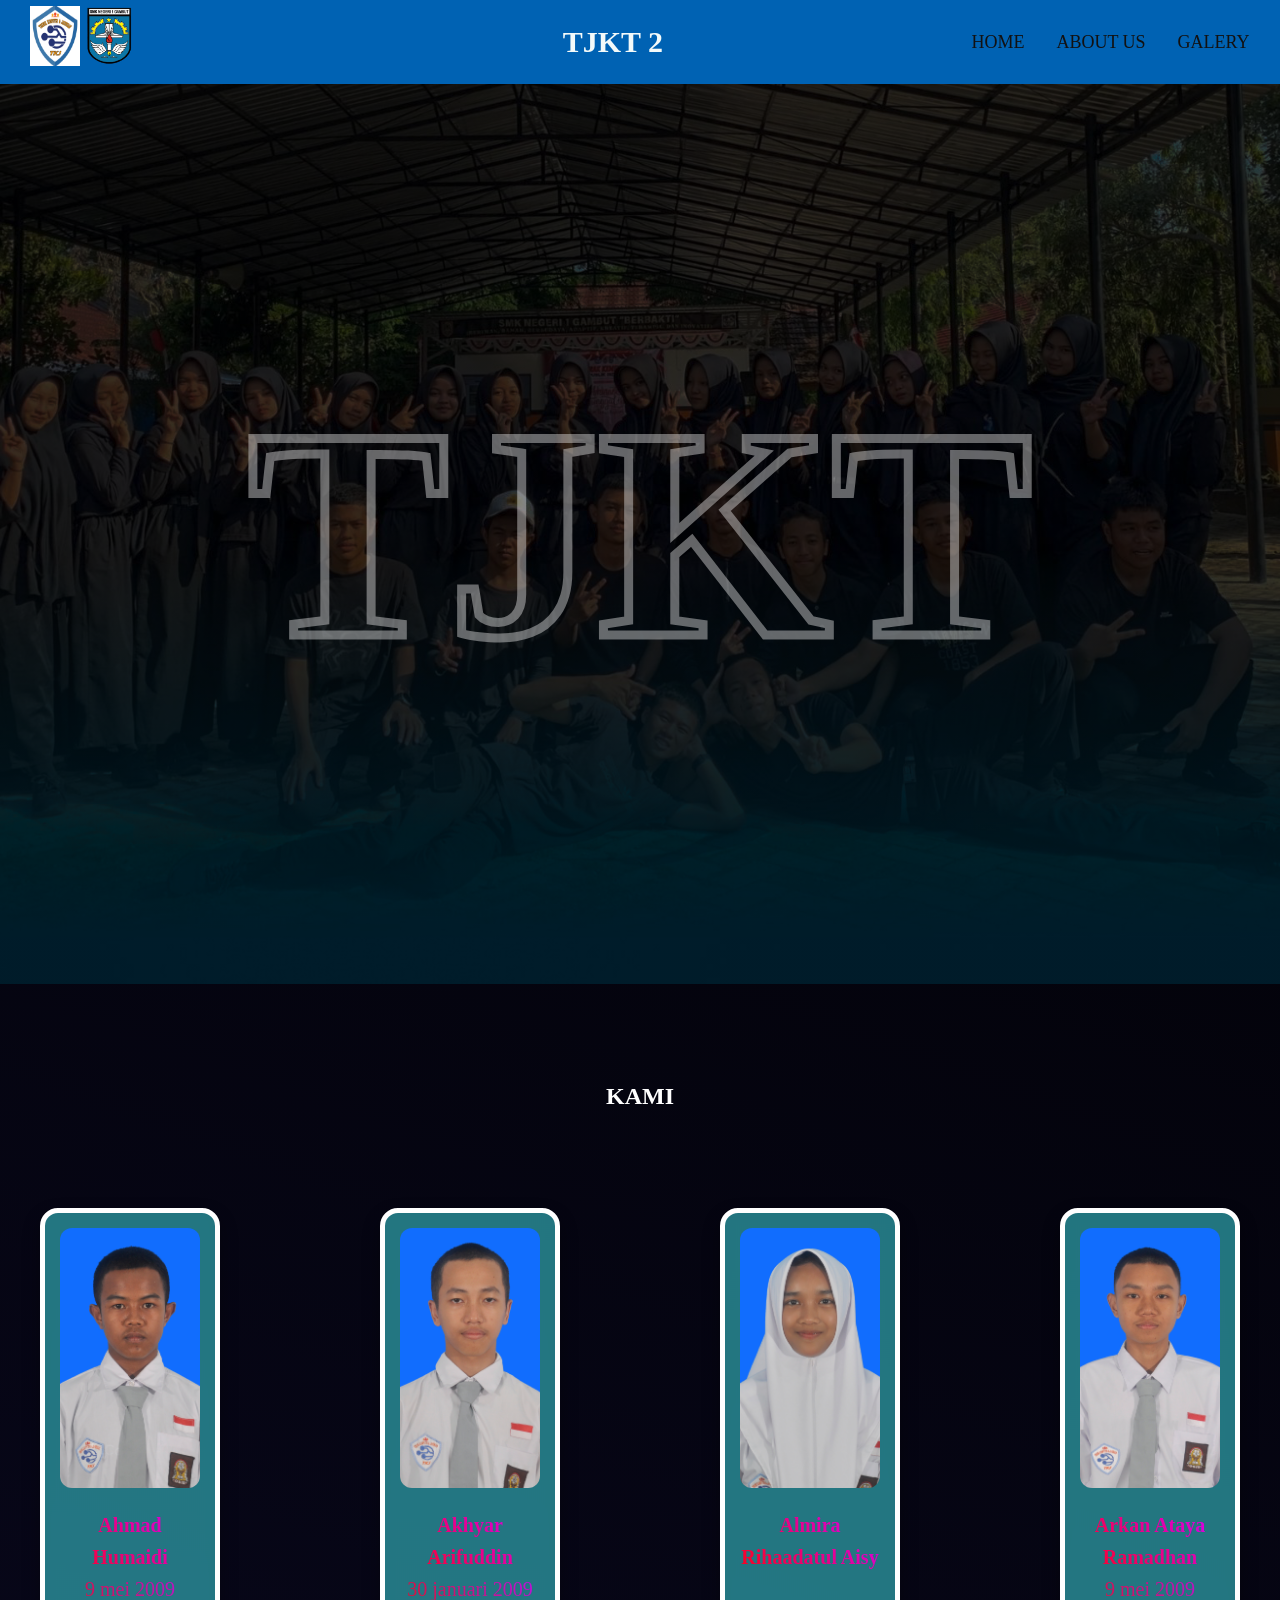
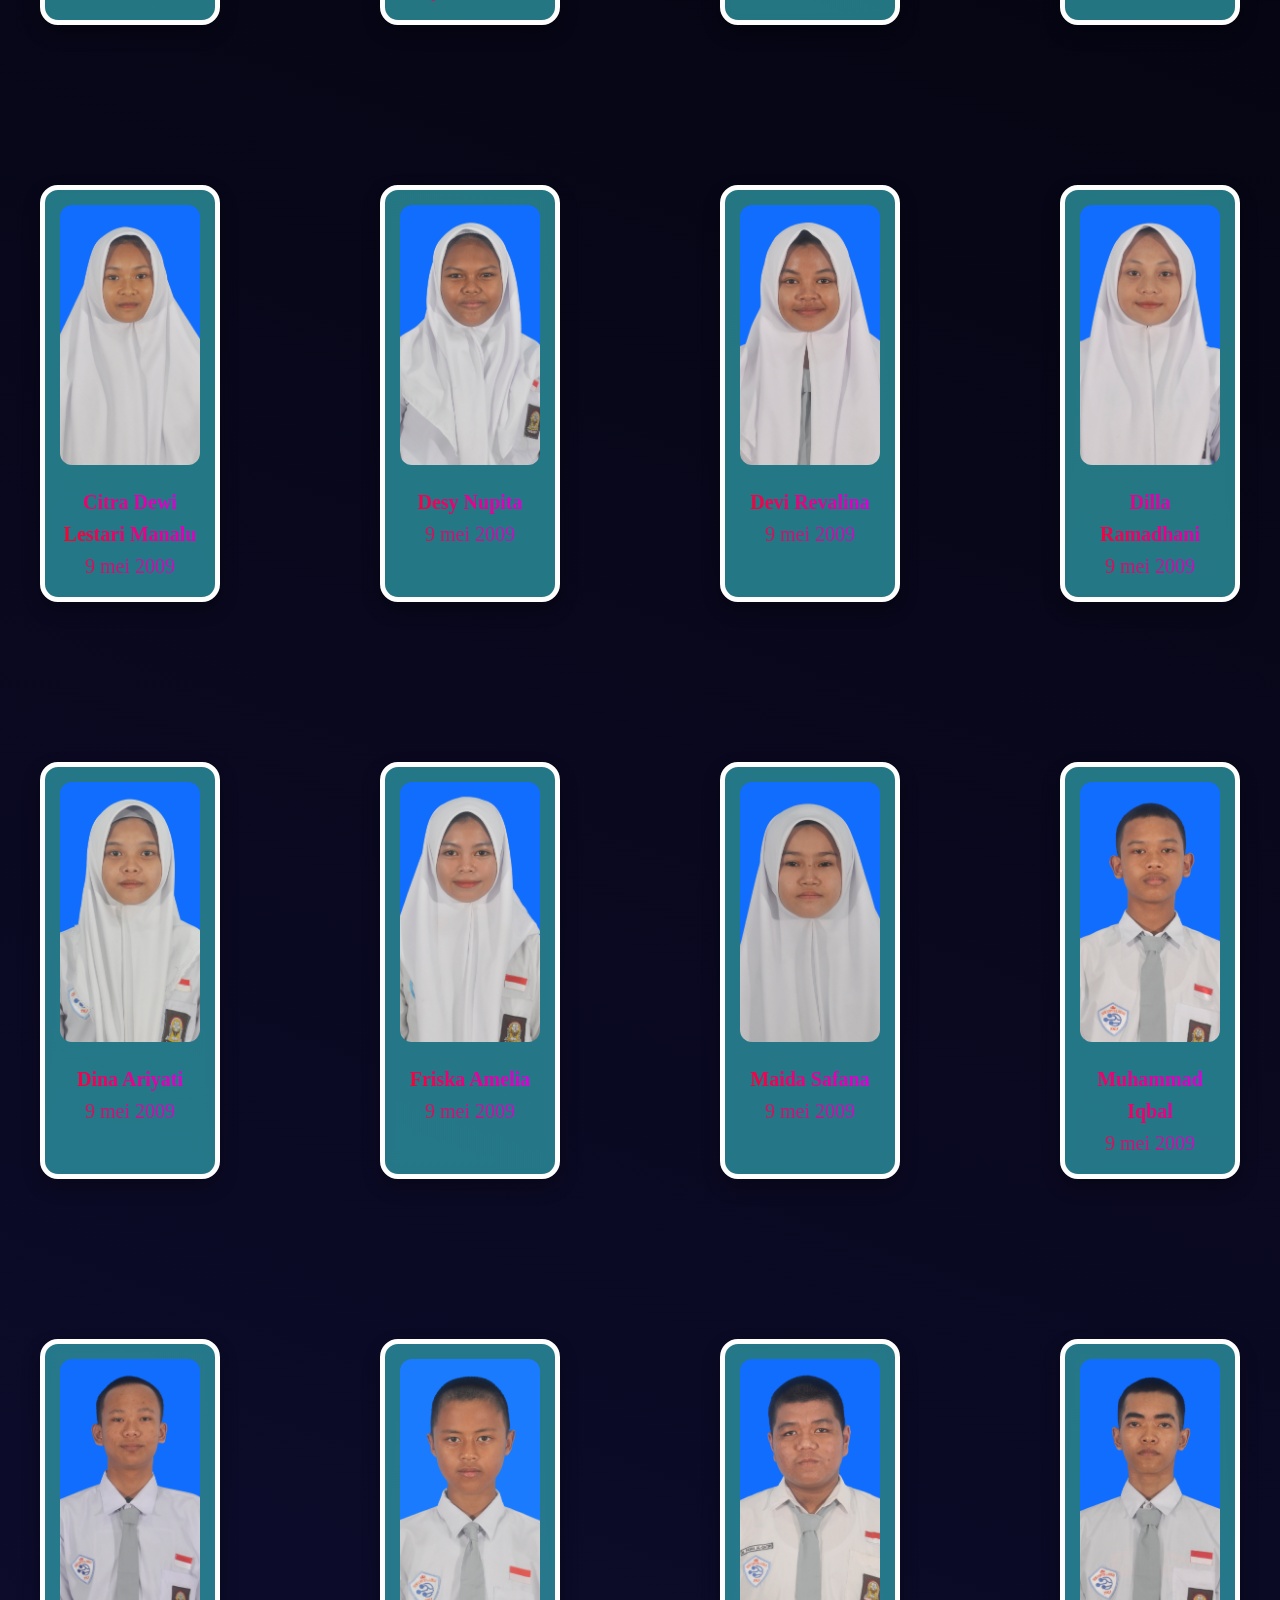
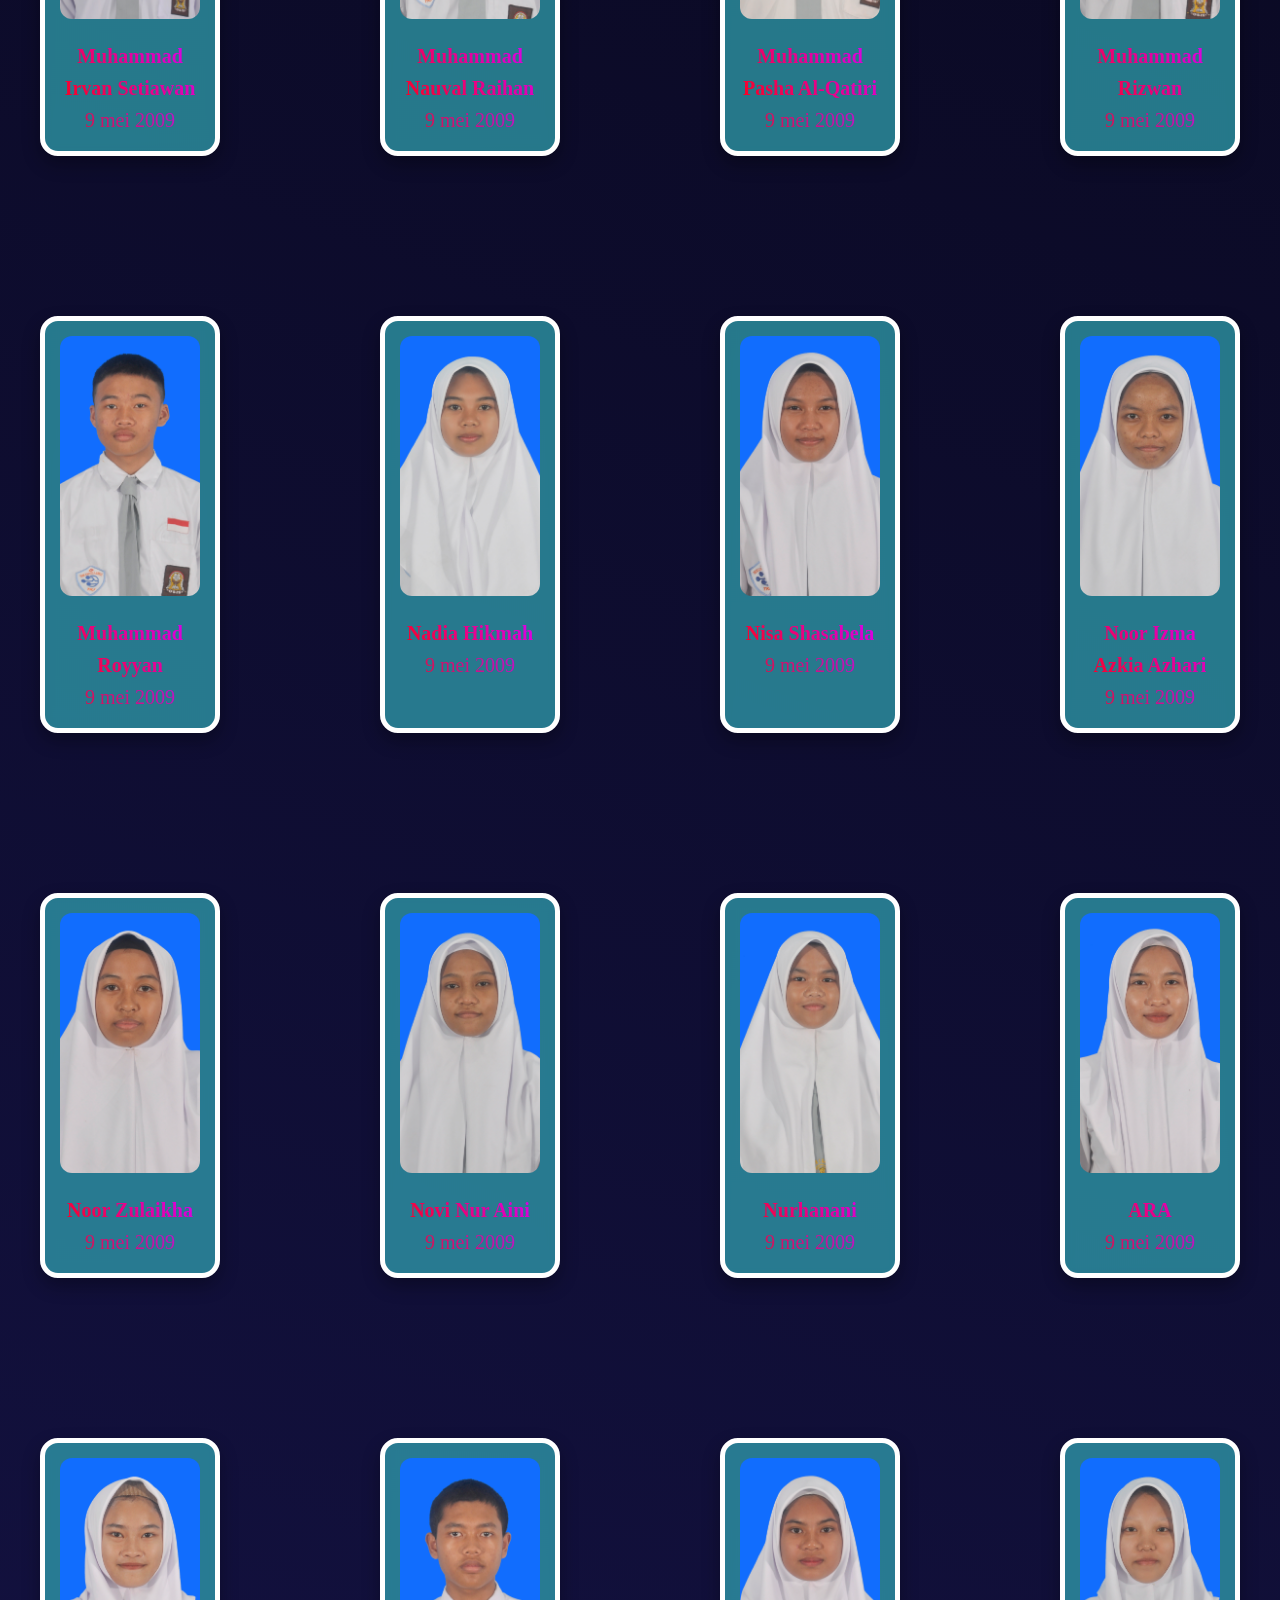
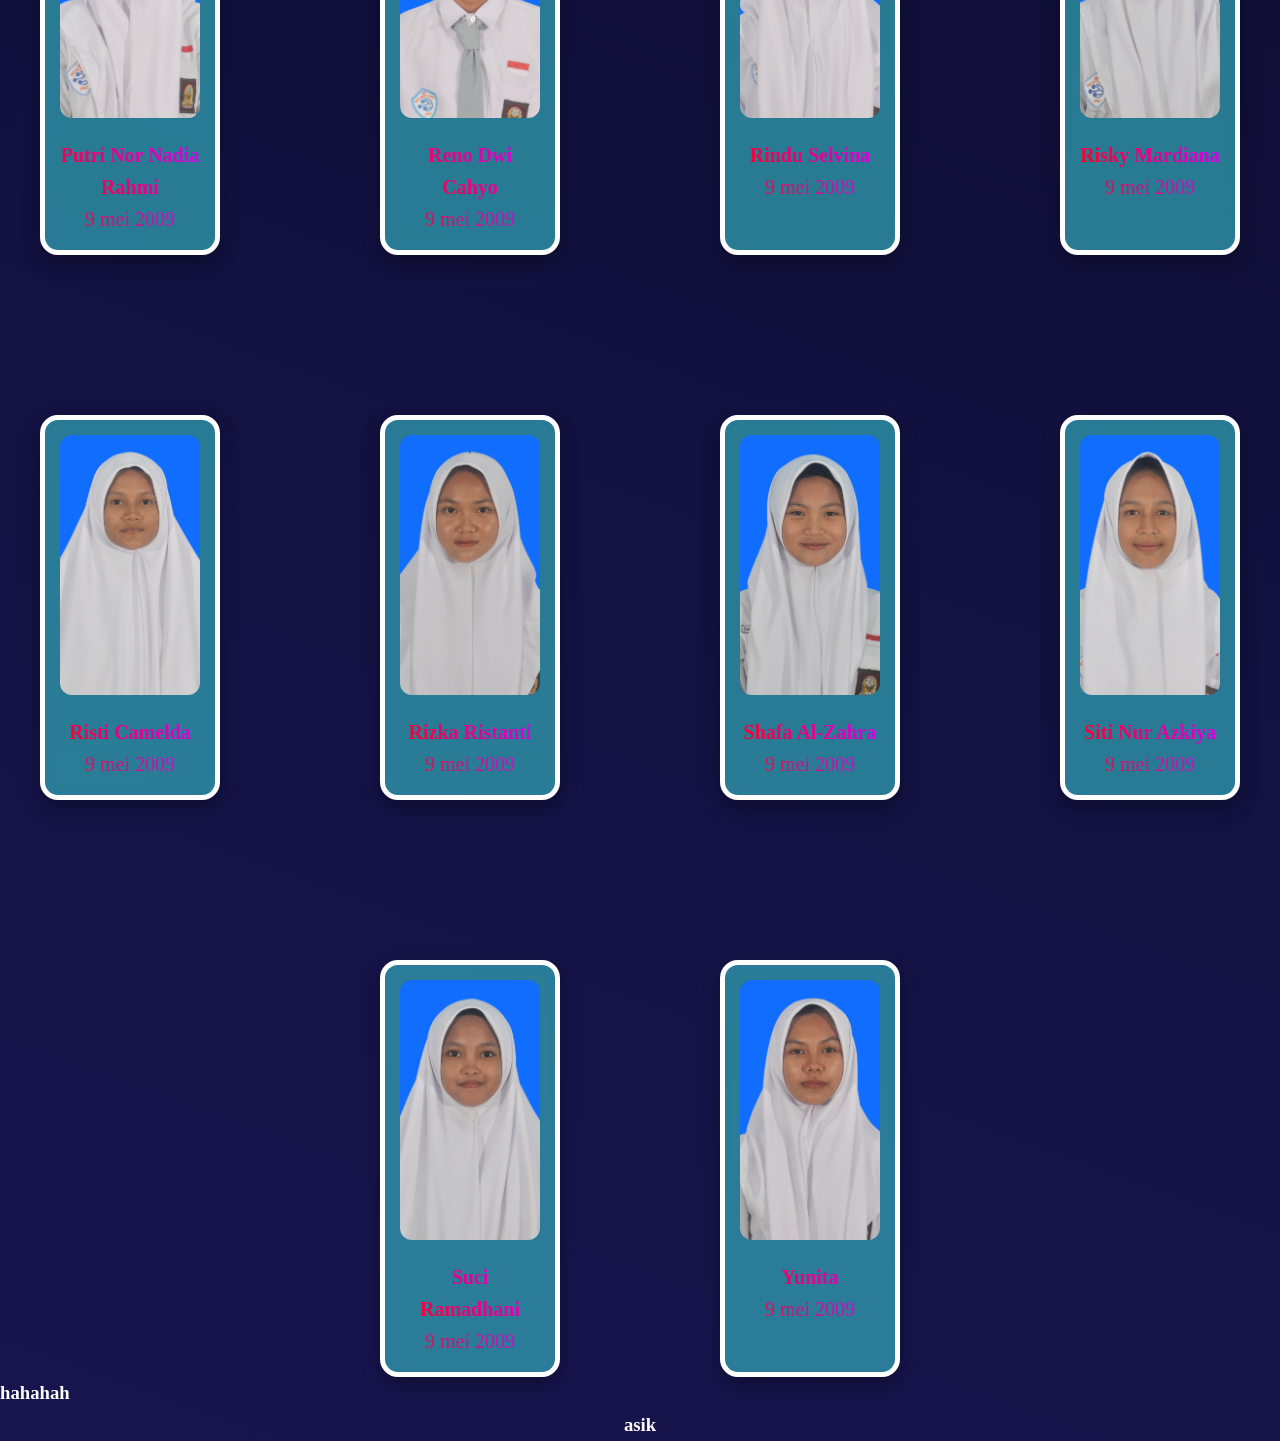
==== index.html @ b088894d "Update index.html" ====
<!DOCTYPE html>
<html lang="en">
<head>
    <meta charset="UTF-8">
    <meta name="viewport" content="width=device-width, initial-scale=1.0">
    <title>XI TJKT 2</title>
    <link rel="stylesheet" type="text/css" href="style.css">
</head>

<body>
    <div class="container">
    <nav>
        <div class="logo">
            <img src="images/logo tkj.jpg" width="50px" height="60px">
            <img src="images/logo smk.png" width="50px" height="60px">
          
        </div>

        <div class="left">
            <h2>TJKT 2</h2>
        </div>
        

        <div class="right">
            <ul>
                <li><a href="#home">HOME</a></li>
                <li><a href="#about">ABOUT US</a></li>
                <li><a href="#Memories">GALERY</a></li>
            </ul>
        </div>
    </nav>
   

    
    <section class="home" id="home">
        
        <header>
        <h1>TJKT</h1>
      </header>
      

    </section>

    <section class="about" id="about">
        <h2>KAMI</h2>
    
    </section>

    <div class="member">
        <div class="iden">
        <img src="images/ahmad.JPG">
        <h3>Ahmad Humaidi</h3>
        <p>9 mei 2009</p>
        </div>

        <div class="iden">
        <img src="images/akhyar.JPG">
        <h3>Akhyar Arifuddin</h3>
        <p>30 januari 2009</p>
        </div>
        <div class="iden">
        <img src="images/almira.JPG">
        <h3>Almira Rihaadatul Aisy</h3>
        <p></p>
        </div>
        <div class="iden">
        <img src="images/arkan.JPG">
        <h3>Arkan Ataya Ramadhan</h3>
        <p>9 mei 2009</p>
        </div>
       
        <div class="iden">
        <img src="images/citra.JPG">
        <h3>Citra Dewi Lestari Manalu</h3>
        <p>9 mei 2009</p>
        </div>
        <div class="iden">
        <img src="images/dessy.JPG">
        <h3>Desy Nupita</h3>
        <p>9 mei 2009</p>
        </div>
        <div class="iden">
        <img src="images/devi.JPG">
        <h3>Devi Revalina</h3>
        <p>9 mei 2009</p>
        </div>
        <div class="iden">
        <img src="images/dilla.JPG">
        <h3>Dilla Ramadhani</h3>
        <p>9 mei 2009</p>
        </div>
        <div class="iden"> 
        <img src="images/dina.JPG">
        <h3>Dina Ariyati</h3>
        <p>9 mei 2009</p>
        </div>
       
        <div class="iden">  
        <img src="images/friska.JPG">
        <h3>Friska Amelia</h3>
        <p>9 mei 2009</p>
    </div>
      
<div class="iden">
    <img src="images/maida.JPG">
    <h3>Maida Safana</h3>
        <p>9 mei 2009</p>
</div>
        
<div class="iden">
    <img src="images/iqbal.JPG">
    <h3>Muhammad Iqbal</h3>
        <p>9 mei 2009</p>
</div>
        
<div class="iden">
        <img src="images/irvan.JPG">
        <h3>Muhammad Irvan Setiawan</h3>
        <p>9 mei 2009</p>
</div>
<div class="iden">
        <img src="images/nauval.JPG">
        <h3>Muhammad Nauval Raihan</h3>
        <p>9 mei 2009</p>
</div>

<div class="iden">
        <img src="images/pasha.JPG">
        <h3>Muhammad Pasha Al-Qatiri</h3>
        <p>9 mei 2009</p>
</div>

<div class="iden">
        <img src="images/rizwan.JPG">
        <h3>Muhammad Rizwan</h3>
        <p>9 mei 2009</p>
</div>

<div class="iden">
        <img src="images/royyan.JPG">
        <h3>Muhammad Royyan</h3>
        <p>9 mei 2009</p>
</div>

<div class="iden">
        <img src="images/nadia.JPG">
        <h3>Nadia Hikmah</h3>
        <p>9 mei 2009</p>
</div>

<div class="iden">
        <img src="images/nisa.JPG">
        <h3>Nisa Shasabela</h3>
        <p>9 mei 2009</p>
</div>

<div class="iden">
        <img src="images/noor.JPG">
        <h3>Noor Izma Azkia Azhari</h3>
        <p>9 mei 2009</p>
</div>

<div class="iden">
        <img src="images/noor z.JPG">
        <h3>Noor Zulaikha</h3>
        <p>9 mei 2009</p>
</div>

<div class="iden">
        <img src="images/novi.JPG">
        <h3>Novi Nur Aini</h3>
        <p>9 mei 2009</p>
</div>

<div class="iden">
        <img src="images/nurhanani.JPG">
        <h3>Nurhanani</h3>
        <p>9 mei 2009</p>
</div>

<div class="iden">
        <img src="images/prastana.JPG">
        <h3>ARA</h3>
        <p>9 mei 2009</p>
</div>

<div class="iden">
        <img src="images/putri.JPG">
        <h3>Putri Nor Nadia Rahmi</h3>
        <p>9 mei 2009</p>
</div>

<div class="iden">
        <img src="images/reno.JPG">
        <h3>Reno Dwi Cahyo</h3>
        <p>9 mei 2009</p>
</div>

<div class="iden">
        <img src="images/rindu.JPG">
        <h3>Rindu Selvina</h3>
        <p>9 mei 2009</p>
</div>

<div class="iden">
        <img src="images/risky.JPG">
        <h3>Risky Mardiana</h3>
        <p>9 mei 2009</p>
</div>

<div class="iden">
        <img src="images/risti.JPG">
        <h3>Risti Camelda</h3>
        <p>9 mei 2009</p>
</div>

<div class="iden">
        <img src="images/rizka.JPG">
        <h3>Rizka Ristanti</h3>
        <p>9 mei 2009</p>
</div>

<div class="iden">
        <img src="images/shafa.JPG">
        <h3>Shafa Al-Zahra</h3>
        <p>9 mei 2009</p>
</div>

<div class="iden">
        <img src="images/siti.JPG">
        <h3>Siti Nur Azkiya</h3>
        <p>9 mei 2009</p>
</div>

<div class="iden">
        <img src="images/suci.JPG">
        <h3>Suci Ramadhani</h3>
        <p>9 mei 2009</p>
</div>

<div class="iden">
        <img src="images/yunita.JPG">
        <h3>Yunita</h3>
        <p>9 mei 2009</p>
</div>
    </div>
    <section class="GALERY" id="GALERY">
        <h3>hahahah</h3>
    </section>

    <footer>
        <h3 class="footer">asik
        </h3>
    </footer>
</div>
</body>
</html>
---- style.css ----
* {
    padding: 0%;
    margin: 0%;
    box-sizing: border-box;
}


body {
    
    background: linear-gradient(20deg, #17154e, #000000);
    line-height: 2pc;
    color: white;

}

nav {
    padding: 0.4rem 1.9rem;
    background-color: rgb(0, 98, 179);
    position: sticky;
    align-items: center;
    display: flex;
    top:0;
    z-index:1000;
    justify-content: space-between;
    flex-wrap: wrap;
    gap:15px;
    
 
}

.left {
    position: static;
    left:50%;
    font-size:20px;
    font-weight: bold;
    color: rgb(243, 250, 250);
    transform: translateX(60px);
    font-family: 'Alex Brush', cursive;
}

.right {
    position: static;
    right: 50%;
    font-size:18px;
    font-weight: bold;
    color: rgb(243, 250, 250);
   
}

nav.logo {
    position: absolute;
    left: 50%;
    display: flex;
    position: relative;
    align-items: left;
    justify-content: space-between;
}
 nav ul {
    display: flex;
    gap: 2rem;
    list-style: none;
 }

 nav ul li a {
    color: rgb(18, 17, 17);
    font-weight: 500;
    text-decoration: none;
 }


header{
    background: linear-gradient(rgba(0,0,0,0.7), rgba(0,0,0,0.7)),  
     url(images/kelas.jpeg);
    font-size: 200px;
    background-repeat: no-repeat;
    background-position: center;
    background-size: cover;
    height: 100vh;            
    display: flex;            
    justify-content: center;  
    align-items: center; 
    
   
}




h1 { 
    color: transparent;
    -webkit-text-stroke: 9px rgba(250, 250, 250, 0.395); /* outline 2px warna putih */
    font-family: 'Times New Roman', Times, serif;
    text-align: center;
    display: flex;
    position: sticky;
    
}


.foto {
    justify-content: left;
    margin-top: 20px;
    display:flex;

}

.about {
    font-family: 'Times New Roman', Times, serif;
    text-align: center;
    padding: 2rem;
    margin: 5%;
}

.member {
    display: grid;
    grid-template-columns: repeat(auto-fit, minmax(180px, 1fr));               
    max-width: 1300px;
    margin: 0 auto;
    row-gap: 10rem;
    column-gap: 10rem;
    padding-left: 40px;
    padding-right: 40px;
    justify-content: center;
    display: absolute;
}


.member .iden:nth-child(33){
    grid-column: 2;
}

.member .iden:nth-child(34){
    grid-column: 3;
}
    
.member img {
    width: 100%;
    height: 300px;
    object-fit: cover;
    border-radius: 25px;

    transition: 0.4s;
    transform-style: preserve-3d;
}


.member img:hover {
    transform: translateZ(30px) scale(1.05);
    box-shadow: 0 20px 40px rgba(0,0,0,0.9);
}

.iden {
    background: rgba(60, 205, 215, 0.566);
    border: 5px solid rgb(255, 255, 255);
    border-radius: 18px;
    padding: 15px;
    text-align: center;

    backdrop-filter: blur(6px);
    box-shadow: 0 8px 18px rgba(0,0,0,0.3);

    /* 3D */
    transform-style: preserve-3d;
    transition: transform 0.75s ease, box-shadow 0.75s ease;
}

/* Foto di dalam ID card */
.iden img {
    width: 100%;
    height: 260px;
    object-fit: cover;
    border-radius: 12px;
}
/* Nama */
.iden h3 {
    margin-top: 10px;
    font-size: 20px;
    font-weight: bold;
    color: white;
}

/* Tanggal lahir */
.iden p {
    font-size: 20px;
    opacity: 0.85;
}

/* Efek 3D saat di-hover */
.iden:hover {
     transform: translateZ(30px) scale(1.05);
    box-shadow: 0 20px 40px rgba(0,0,0,0.9);
}

.iden p{
    background: linear-gradient(45deg, #fa0318, #d400ff);
    -webkit-background-clip: text;
    -webkit-text-fill-color: transparent;
  
}

.iden h3{
    background: linear-gradient(45deg, #fa0318, #d400ff);
    -webkit-background-clip: text;
    -webkit-text-fill-color: transparent;
}

.footer {
    text-align: center;
}
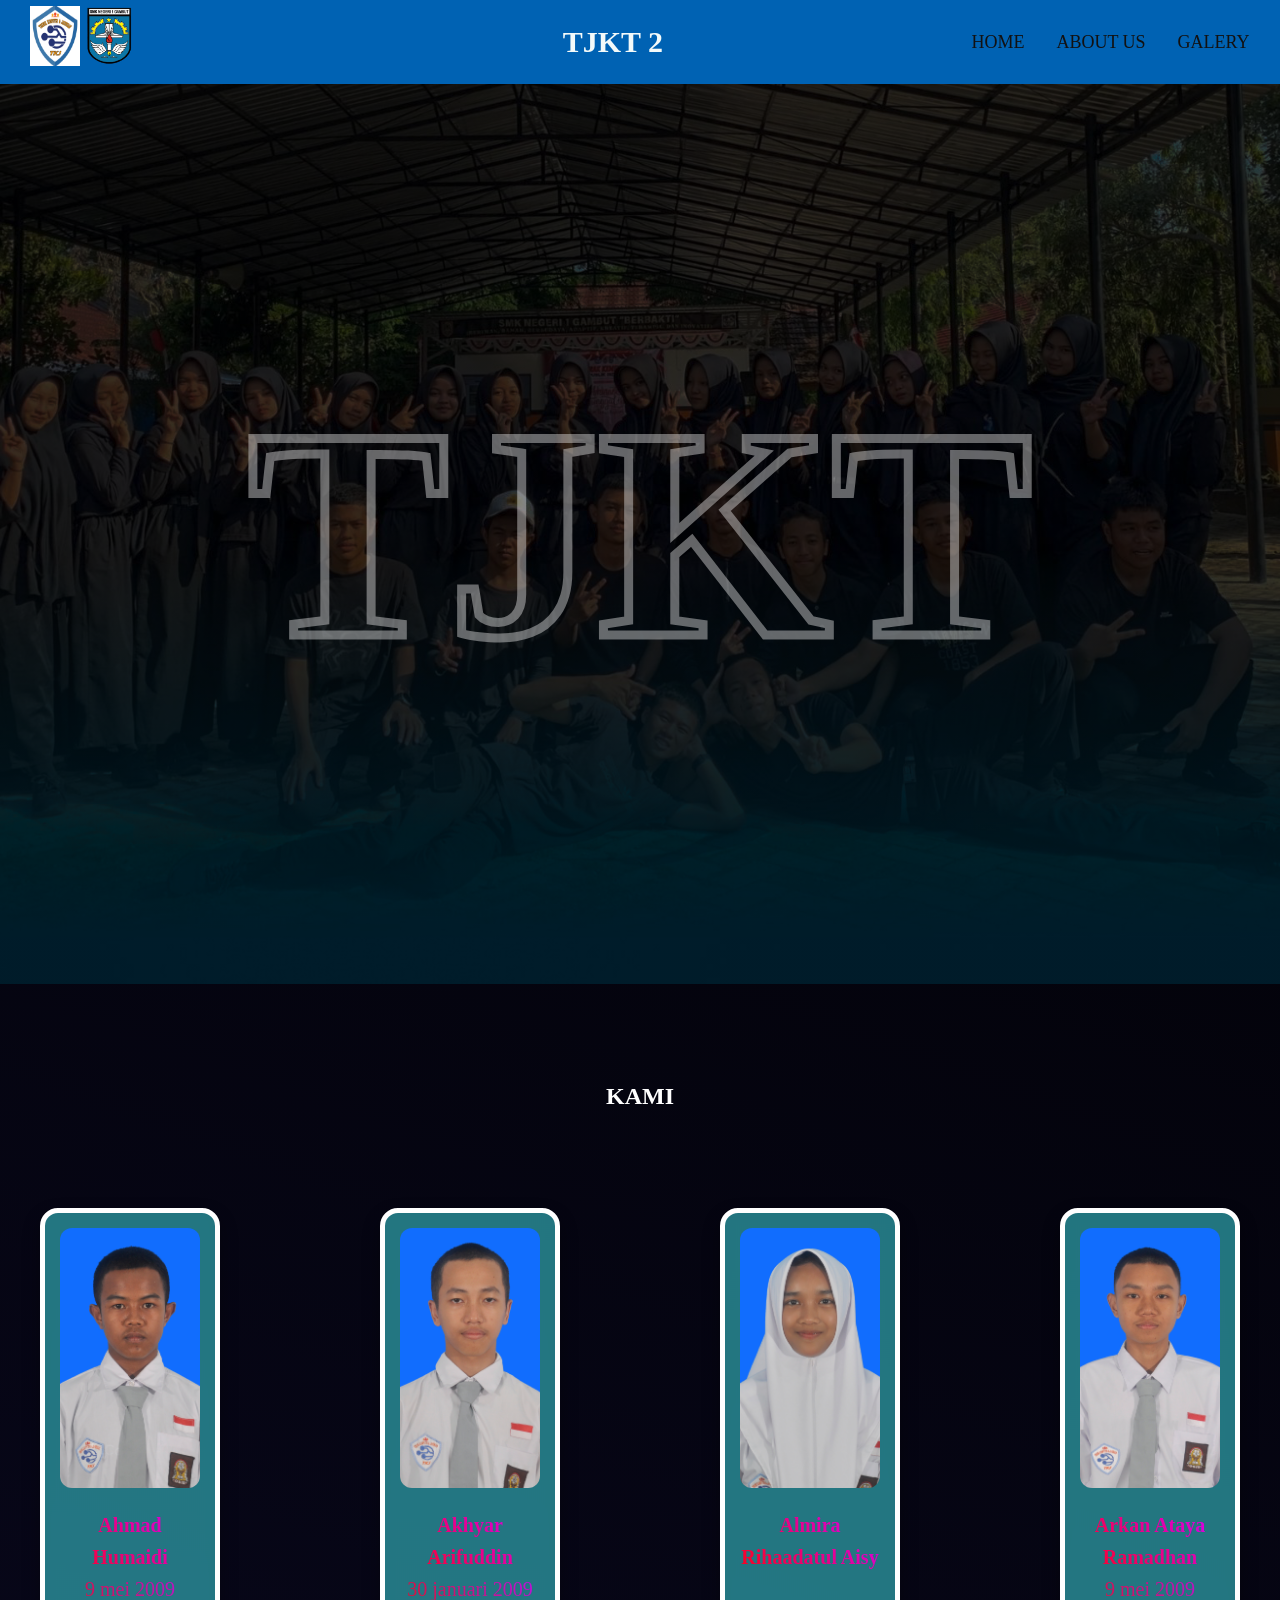
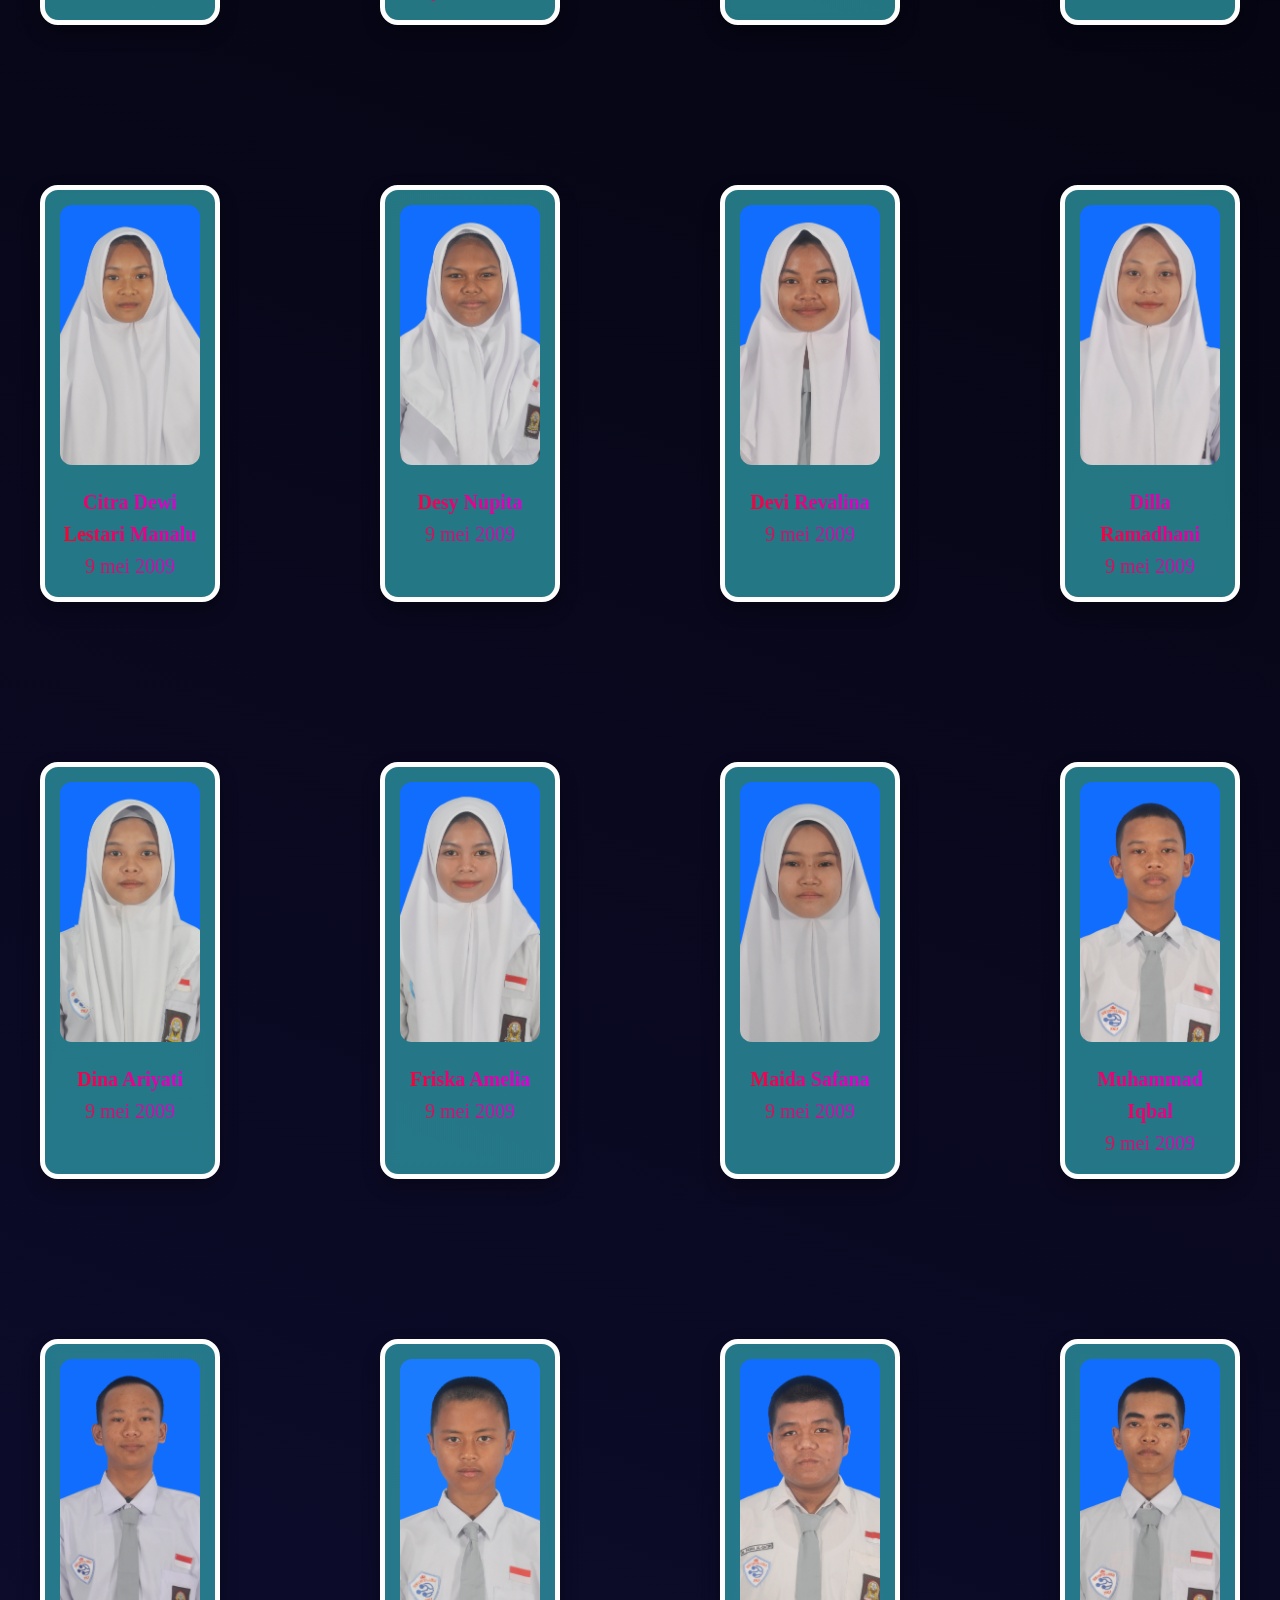
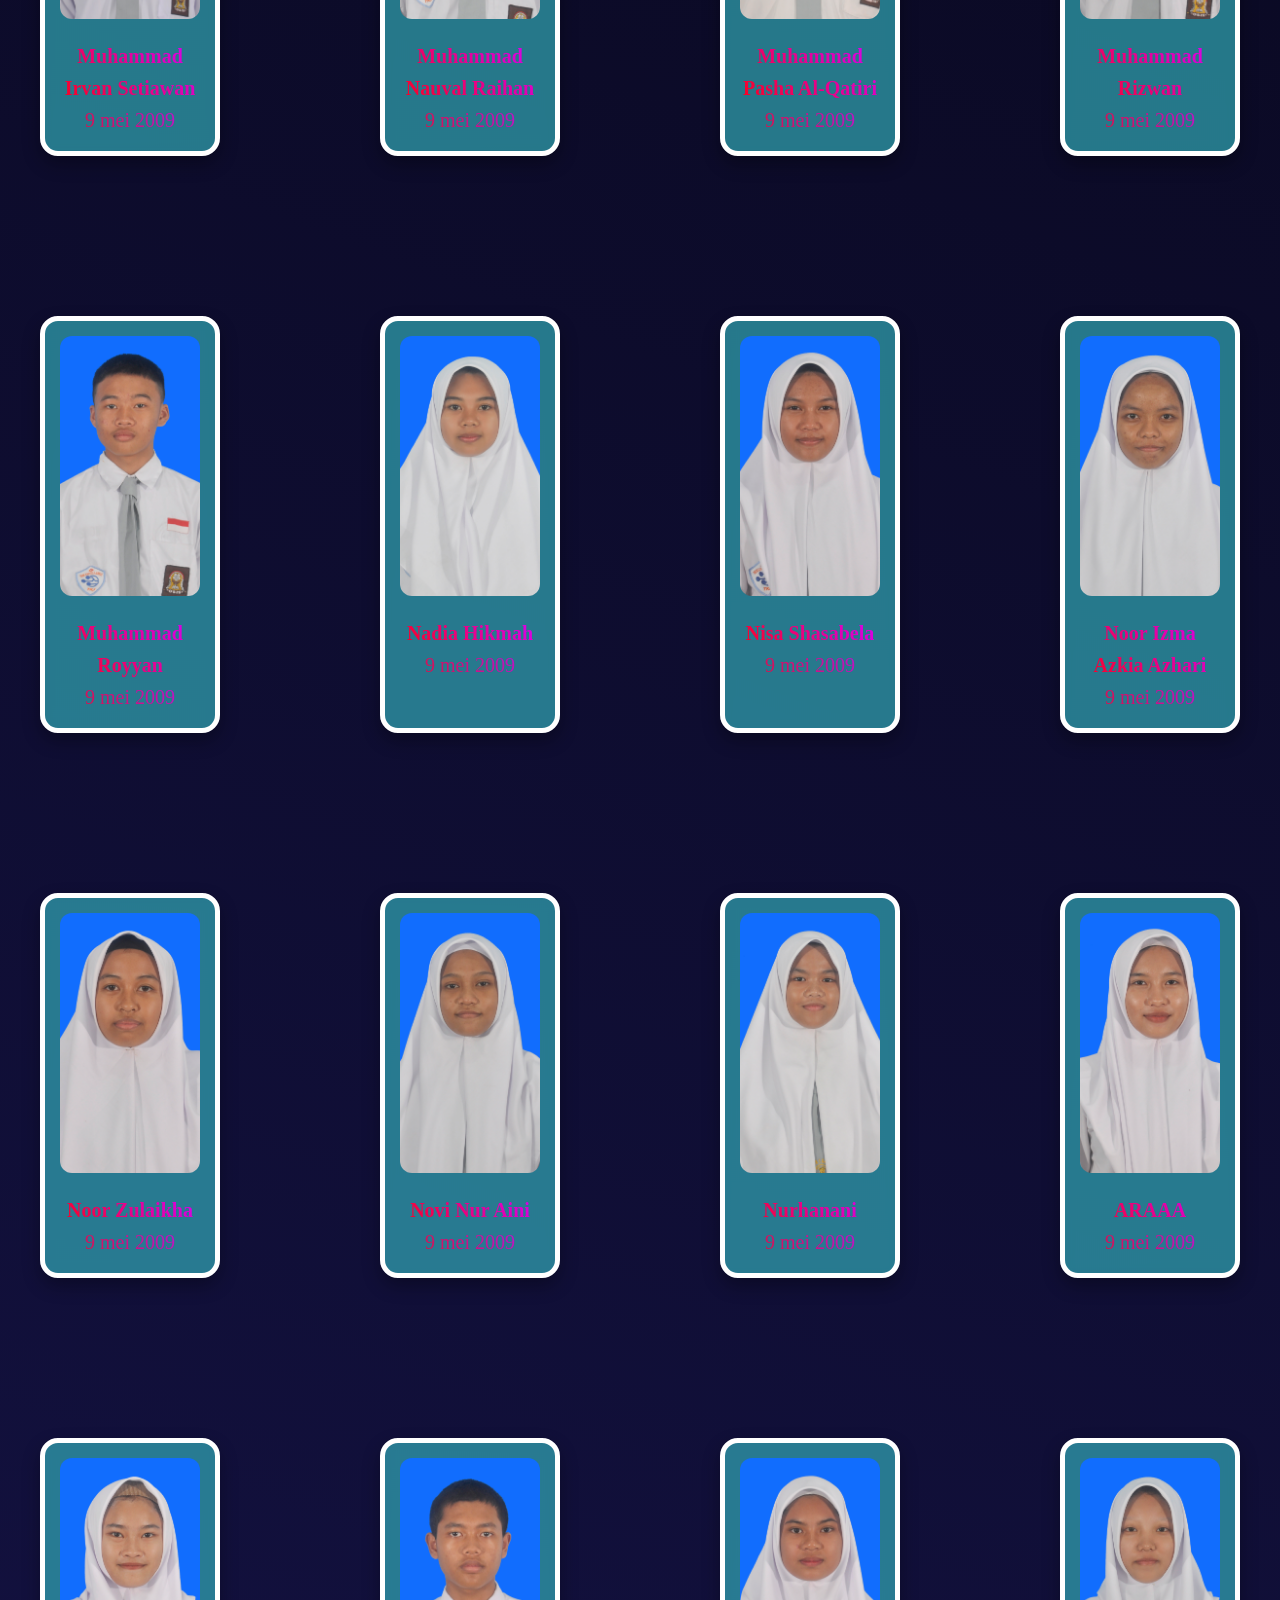
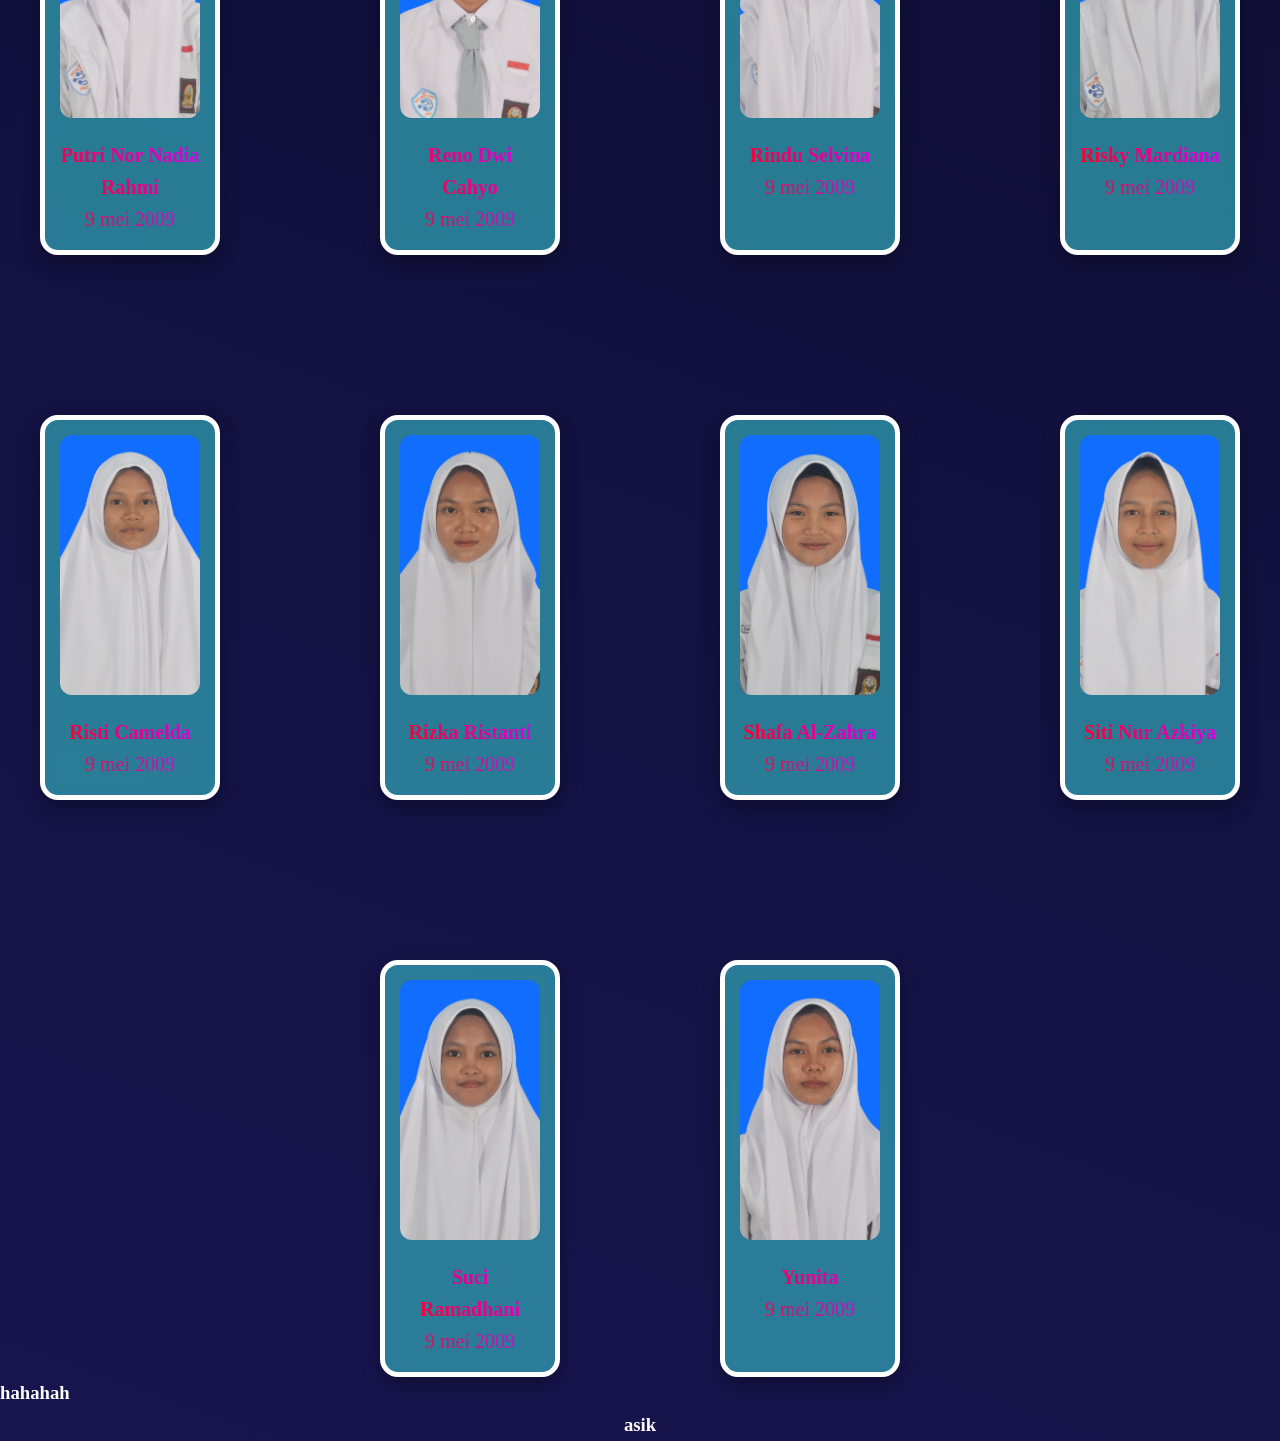
==== commit 0faafe7f: "Add files via upload" ====
--- a/index.html
+++ b/index.html
@@ -180,7 +180,7 @@
 
 <div class="iden">
         <img src="images/prastana.JPG">
-        <h3>ARA</h3>
+        <h3>ARAAA</h3>
         <p>9 mei 2009</p>
 </div>
 
@@ -254,4 +254,4 @@
     </footer>
 </div>
 </body>
-</html>
+</html>
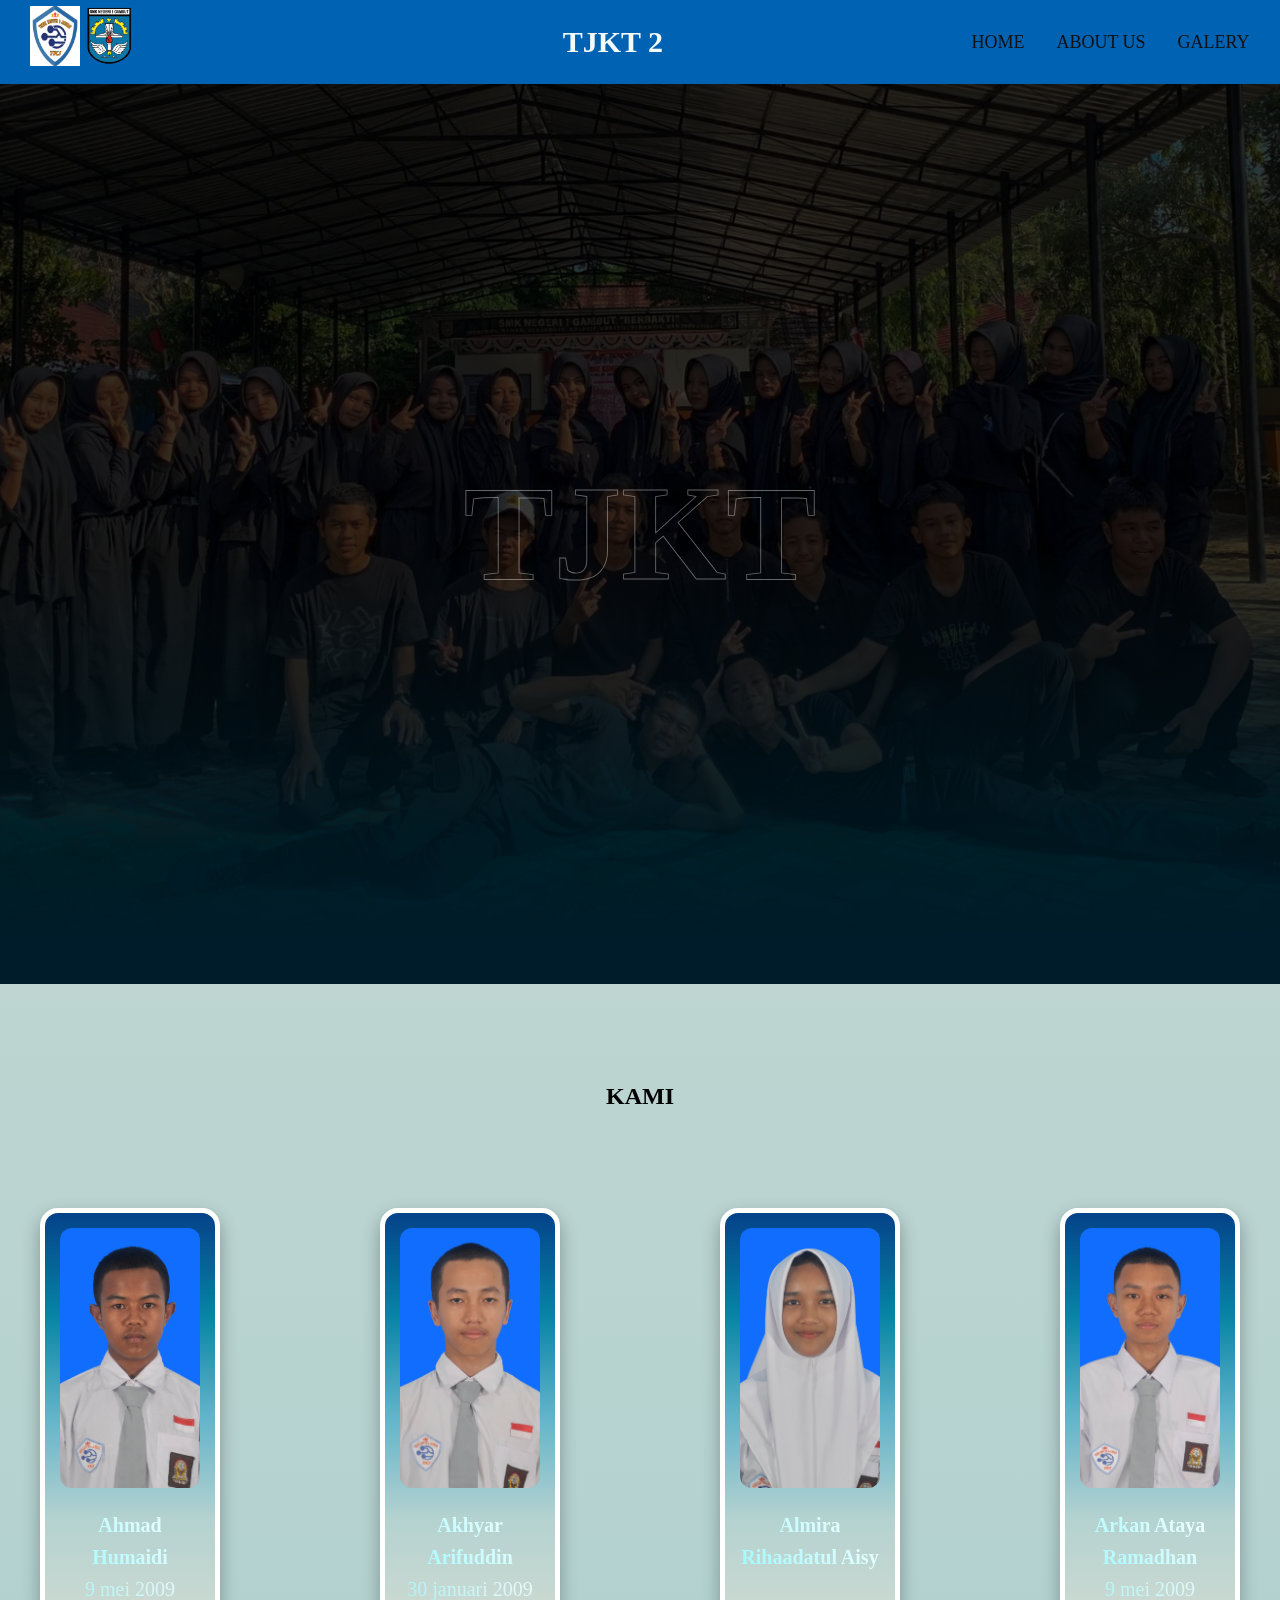
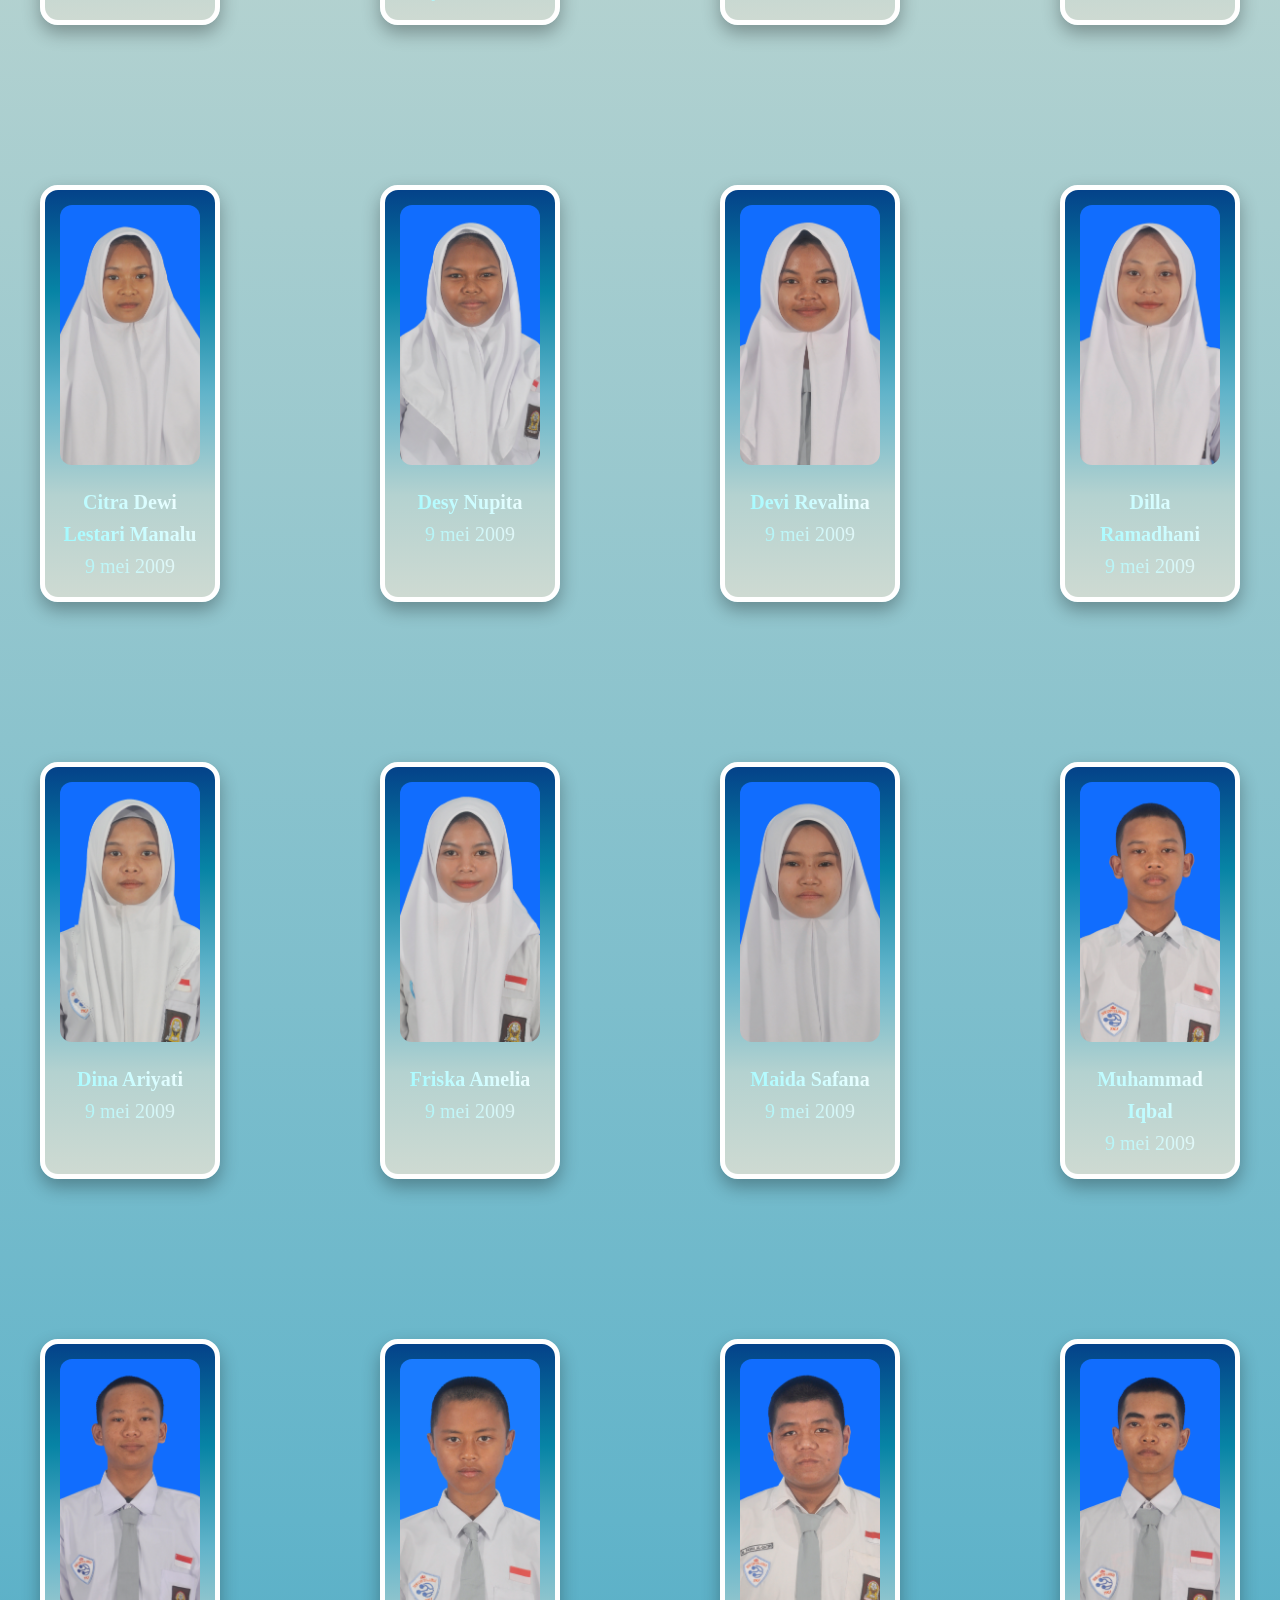
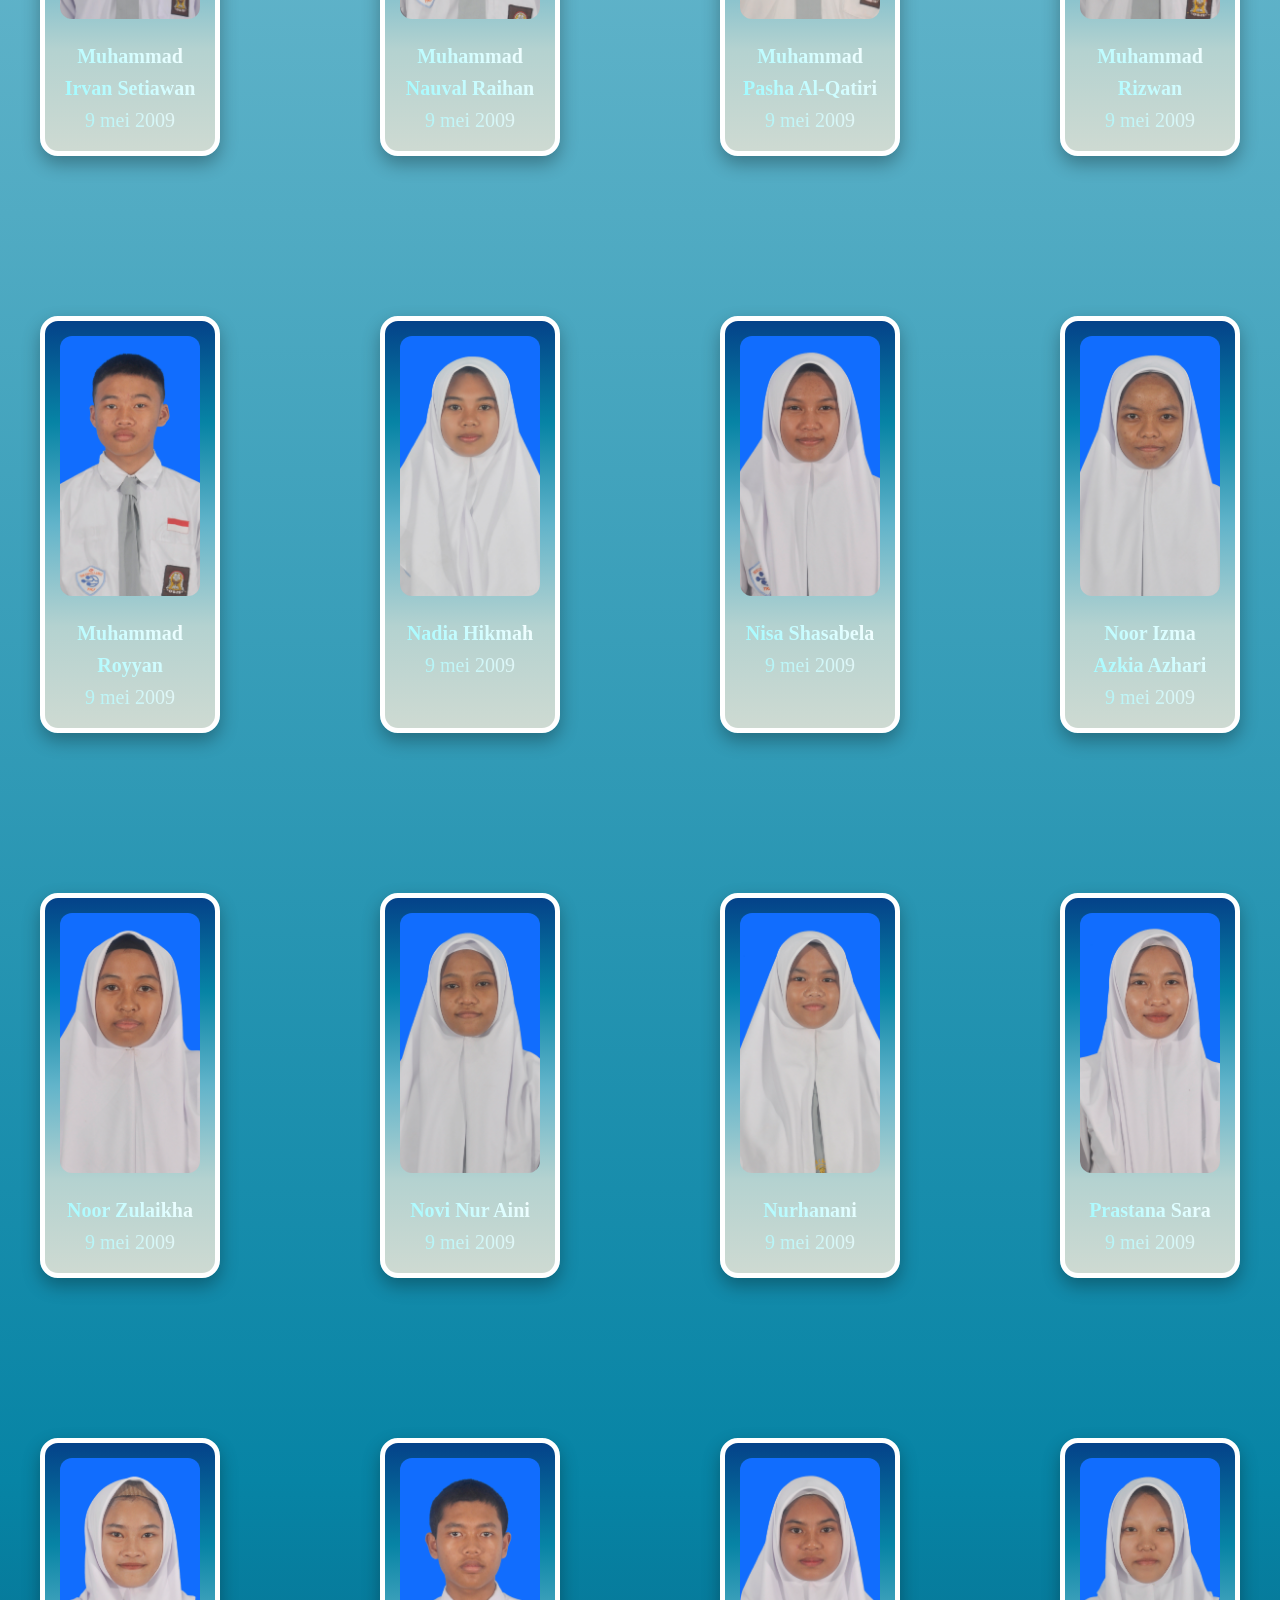
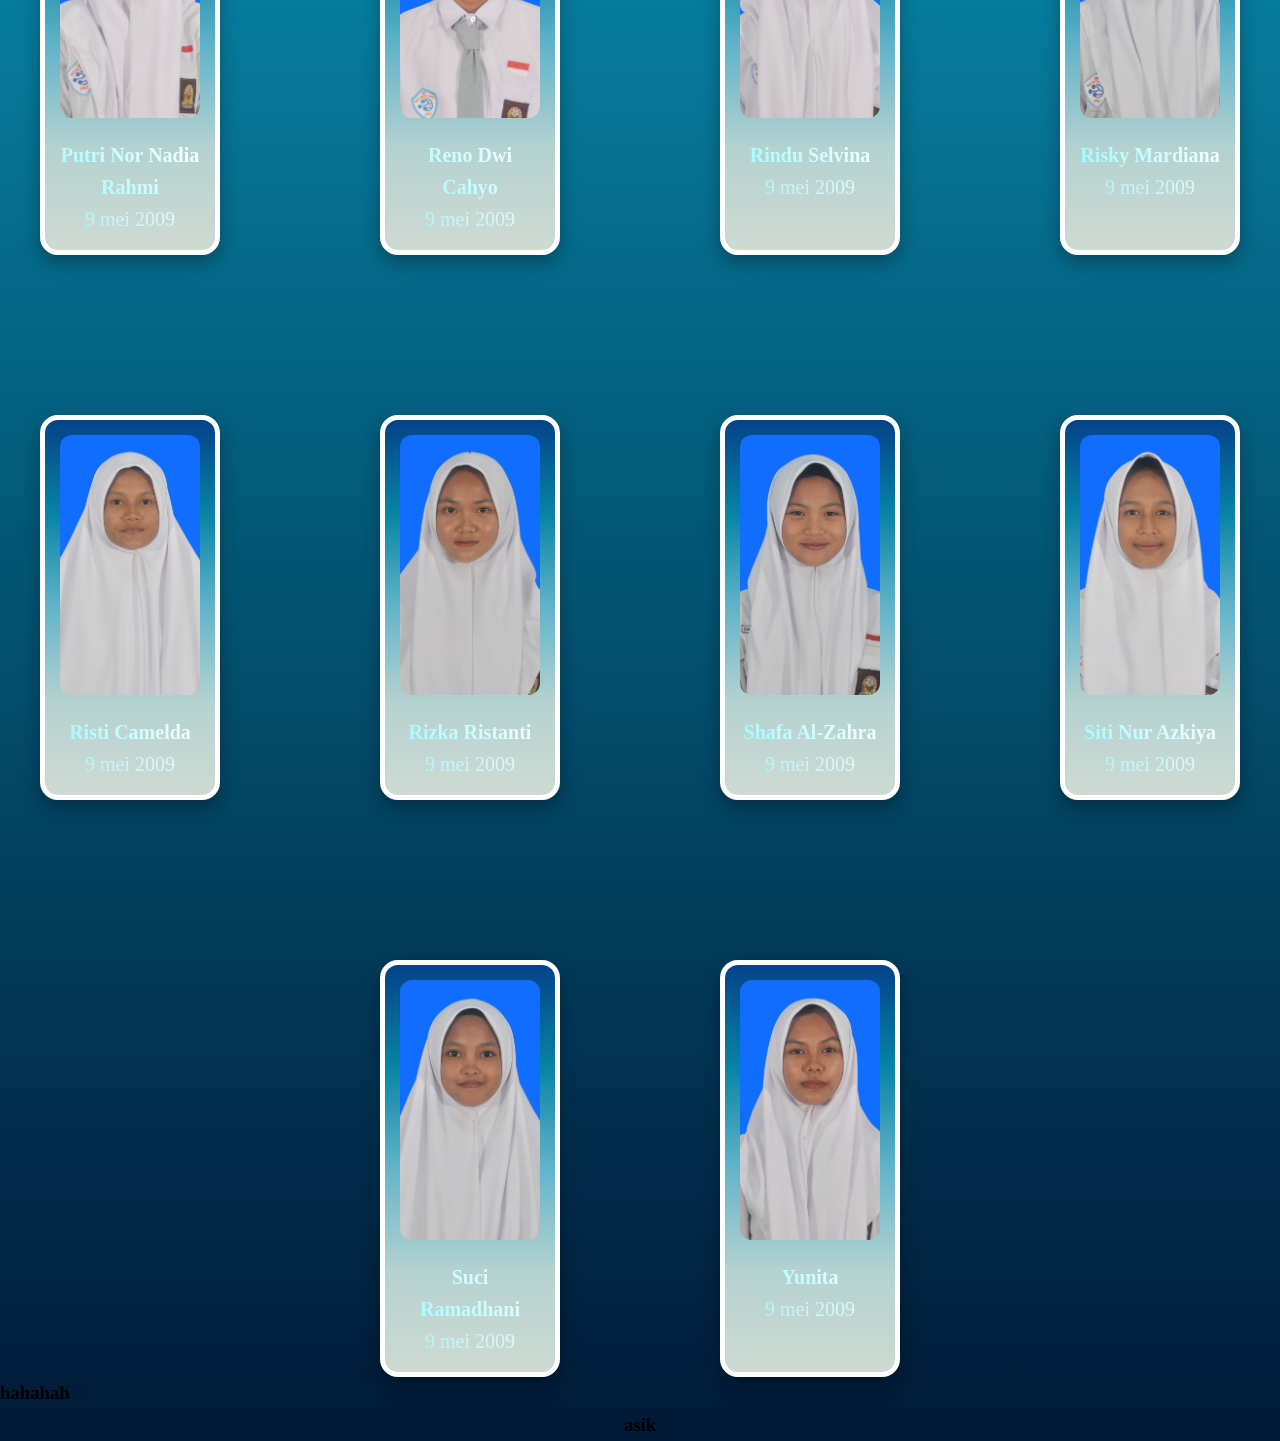
==== commit e04cc292: "Update index.html" ====
--- a/index.html
+++ b/index.html
@@ -34,9 +34,13 @@
     
     <section class="home" id="home">
         
-        <header>
-        <h1>TJKT</h1>
-      </header>
+                <header>
+                       
+                        <h1>T</h1>
+                        <h1>J</h1>
+                        <h1>K</h1>
+                        <h1>T</h1>
+                </header>
       
 
     </section>
@@ -180,7 +184,7 @@
 
 <div class="iden">
         <img src="images/prastana.JPG">
-        <h3>ARAAA</h3>
+        <h3>Prastana Sara</h3>
         <p>9 mei 2009</p>
 </div>
 
@@ -254,4 +258,4 @@
     </footer>
 </div>
 </body>
-</html>+</html>
--- a/style.css
+++ b/style.css
@@ -7,9 +7,16 @@
 
 body {
     
-    background: linear-gradient(20deg, #17154e, #000000);
+    background: linear-gradient(
+    180deg,
+    #CEDAD2,
+    #B4D2D0,
+    #62B4CA,
+    #0784A5,
+    #001936
+    );
     line-height: 2pc;
-    color: white;
+    
 
 }
 
@@ -71,7 +78,7 @@
 header{
     background: linear-gradient(rgba(0,0,0,0.7), rgba(0,0,0,0.7)),  
      url(images/kelas.jpeg);
-    font-size: 200px;
+    font-size: 10vh;
     background-repeat: no-repeat;
     background-position: center;
     background-size: cover;
@@ -88,12 +95,14 @@
 
 h1 { 
     color: transparent;
-    -webkit-text-stroke: 9px rgba(250, 250, 250, 0.395); /* outline 2px warna putih */
+    -webkit-text-stroke: 0.1vh rgba(250, 250, 250, 0.395); 
     font-family: 'Times New Roman', Times, serif;
     text-align: center;
     display: flex;
     position: sticky;
-    
+    display: grid;
+    grid-template-columns: repeat(auto-fit, minmax(1vh, 1fr));               
+    column-gap: 5rem;
 }
 
 
@@ -150,7 +159,14 @@
 }
 
 .iden {
-    background: rgba(60, 205, 215, 0.566);
+    background: linear-gradient(
+    360deg,
+    #CEDAD2,
+    #B4D2D0,
+    #62B4CA,
+    #0784A5,
+    #044289
+    );
     border: 5px solid rgb(255, 255, 255);
     border-radius: 18px;
     padding: 15px;
@@ -176,7 +192,7 @@
     margin-top: 10px;
     font-size: 20px;
     font-weight: bold;
-    color: white;
+   
 }
 
 /* Tanggal lahir */
@@ -192,14 +208,14 @@
 }
 
 .iden p{
-    background: linear-gradient(45deg, #fa0318, #d400ff);
+    background: linear-gradient(45deg, #9afaff, #ffffff);
     -webkit-background-clip: text;
     -webkit-text-fill-color: transparent;
   
 }
 
 .iden h3{
-    background: linear-gradient(45deg, #fa0318, #d400ff);
+    background: linear-gradient(45deg, #9afaff, #ffffff);
     -webkit-background-clip: text;
     -webkit-text-fill-color: transparent;
 }
@@ -208,3 +224,6 @@
     text-align: center;
 }
 
+ .header p {
+    color: #0784A5;
+ }
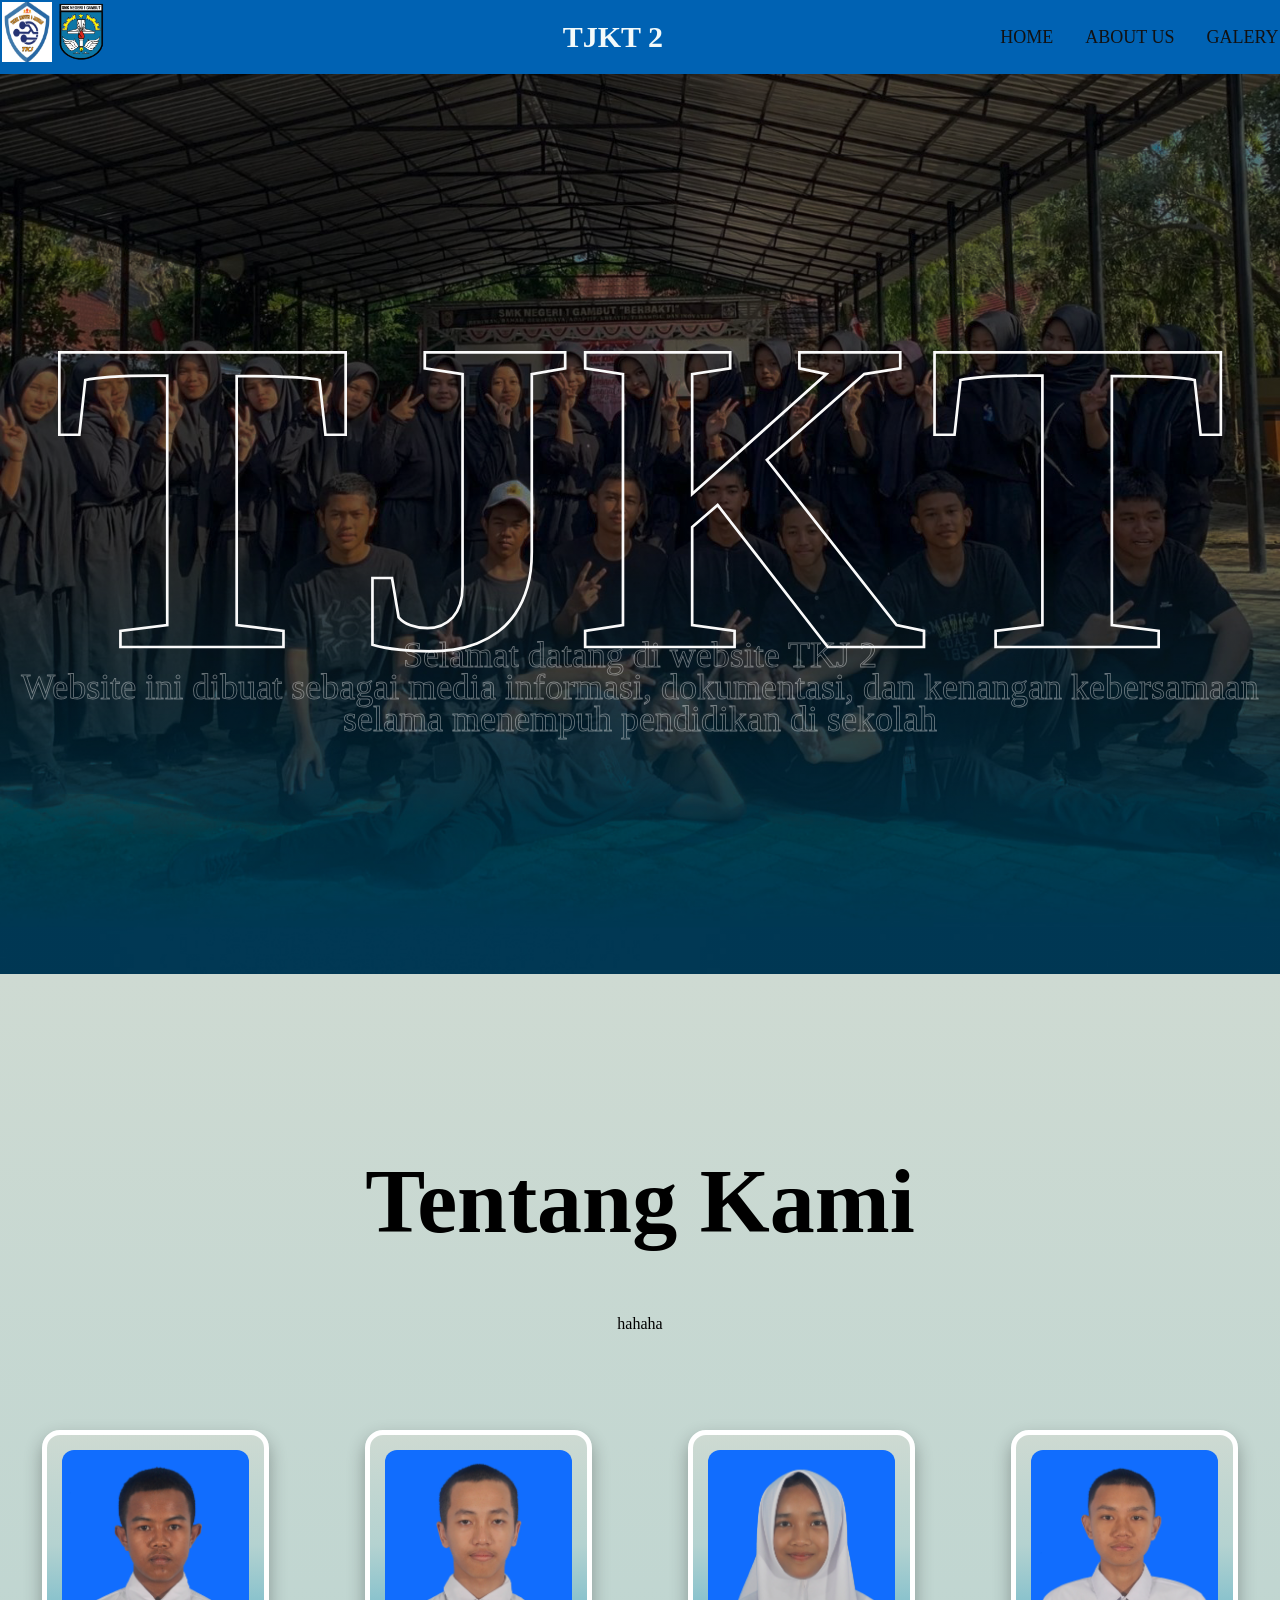
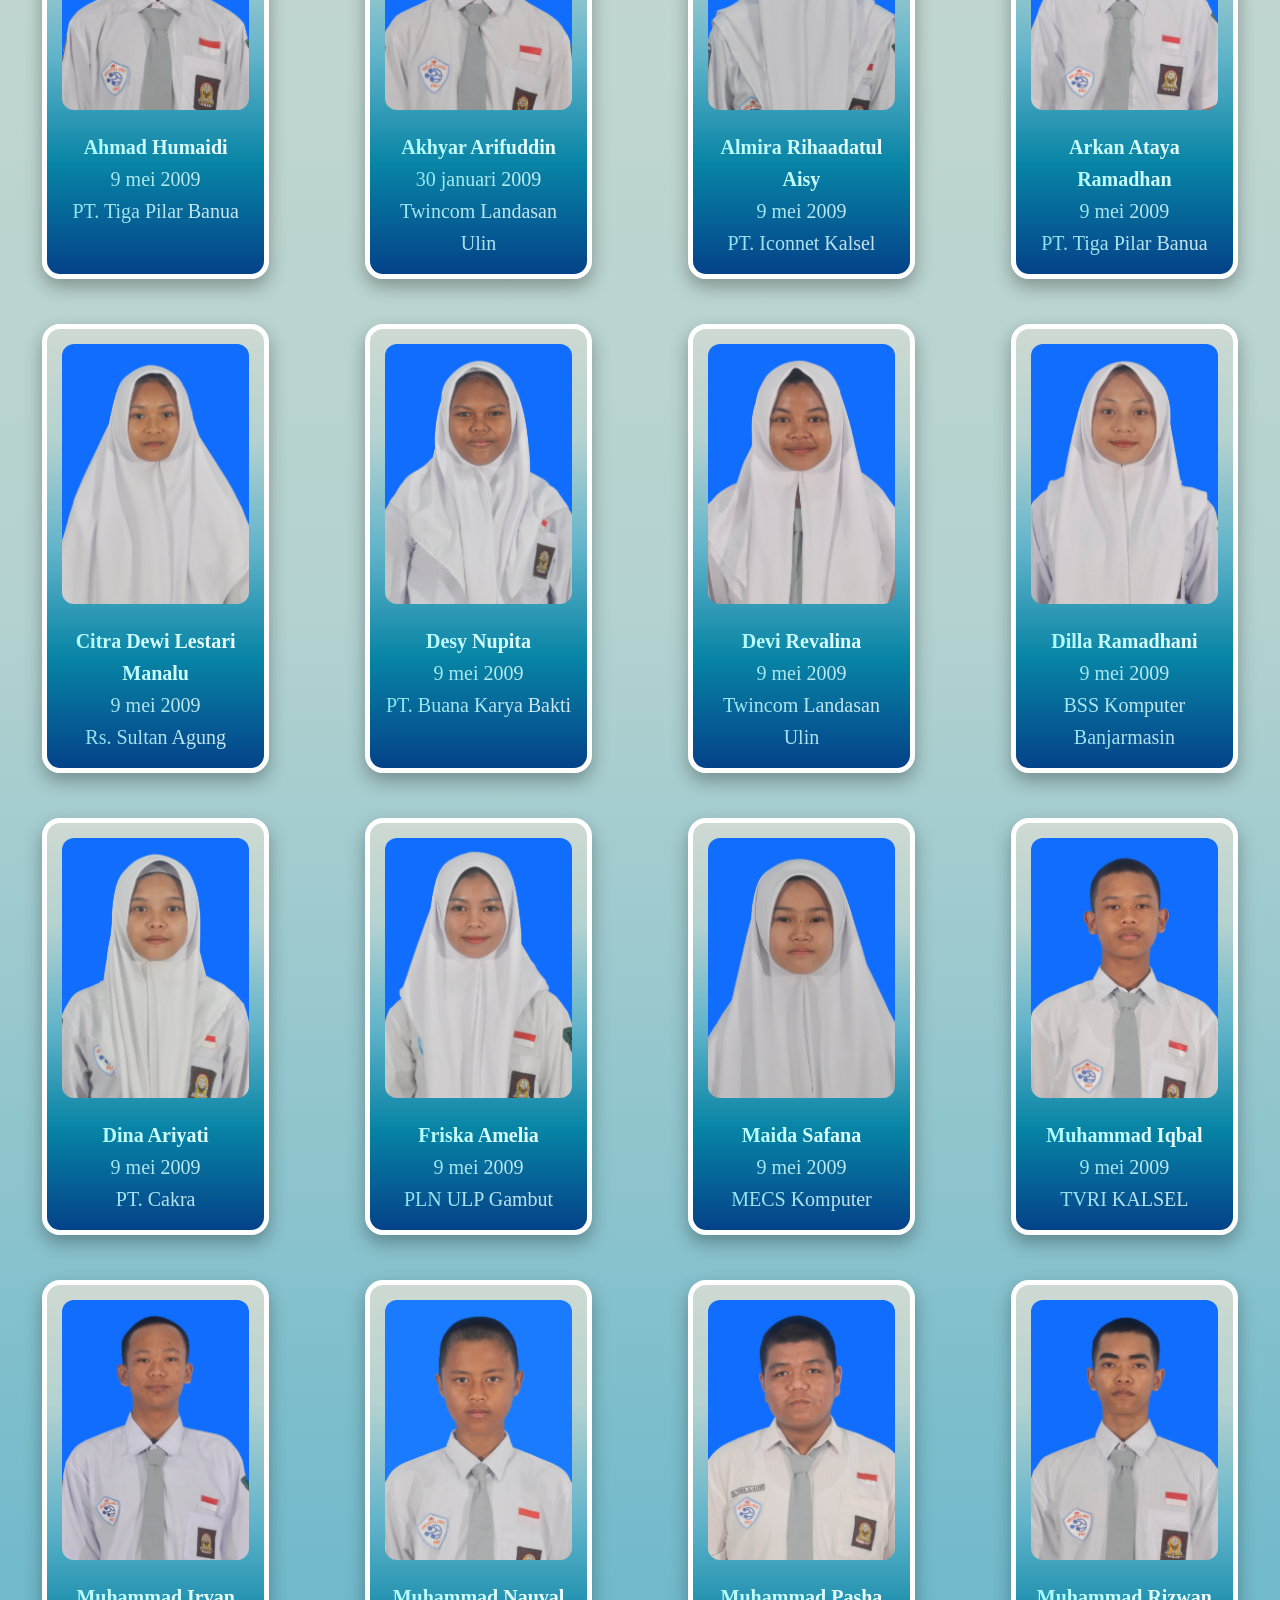
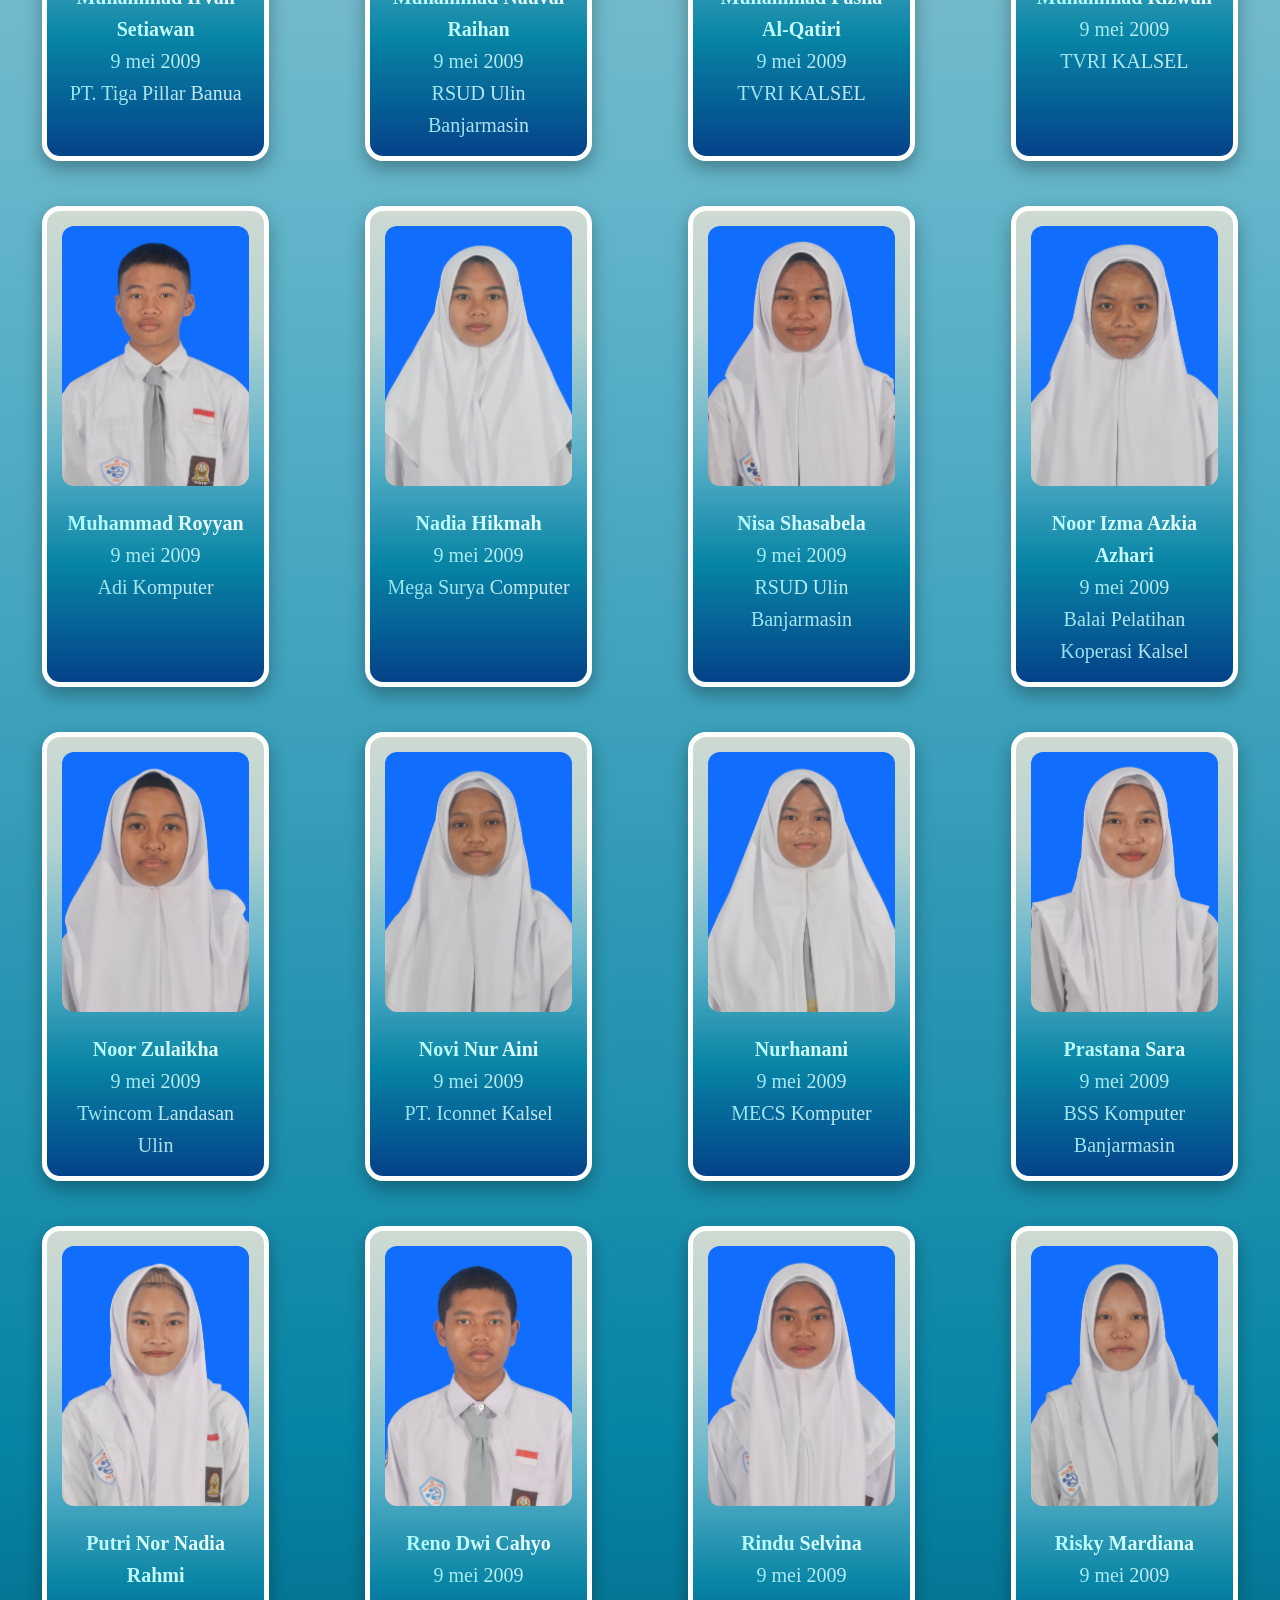
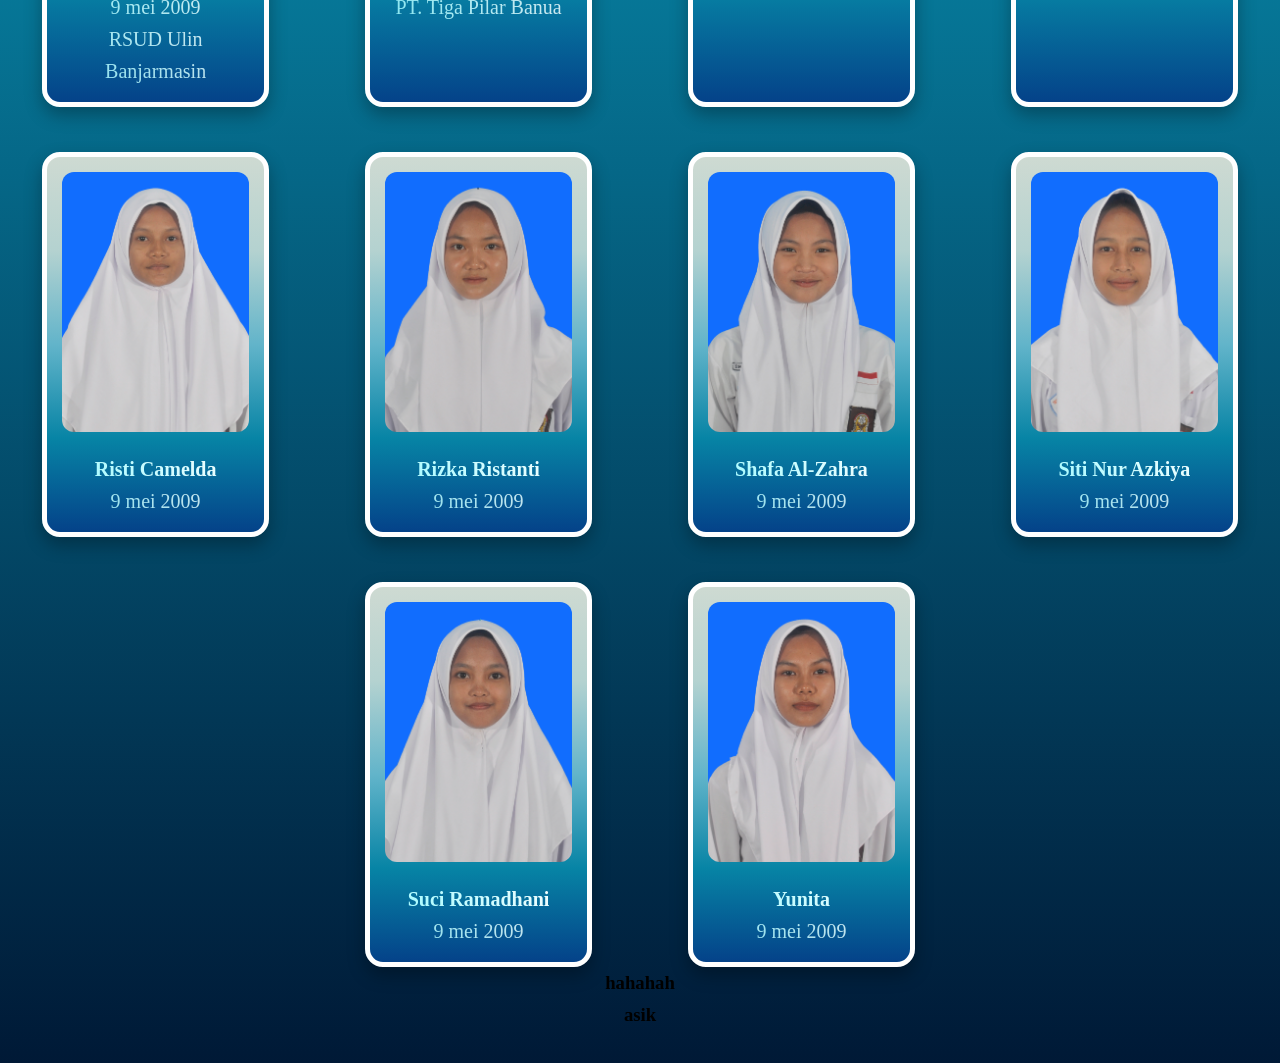
==== commit bfaff260: "Update index.html" ====
--- a/index.html
+++ b/index.html
@@ -35,169 +35,201 @@
     <section class="home" id="home">
         
                 <header>
-                       
-                        <h1>T</h1>
-                        <h1>J</h1>
-                        <h1>K</h1>
-                        <h1>T</h1>
+                        <h1>TJKT</h1>
+                        <p>Selamat datang di website TKJ 2</p>
+                        <p>Website ini dibuat sebagai media informasi, dokumentasi, dan kenangan kebersamaan selama menempuh pendidikan di sekolah</p>
                 </header>
       
 
     </section>
 
     <section class="about" id="about">
-        <h2>KAMI</h2>
+        <h2>Tentang Kami</h2>
+        <p class="huhu">hahaha</p>
     
-    </section>
+   
 
     <div class="member">
+
         <div class="iden">
         <img src="images/ahmad.JPG">
         <h3>Ahmad Humaidi</h3>
         <p>9 mei 2009</p>
+        <p>PT. Tiga Pilar Banua</p>
         </div>
 
         <div class="iden">
         <img src="images/akhyar.JPG">
         <h3>Akhyar Arifuddin</h3>
         <p>30 januari 2009</p>
-        </div>
+        <p>Twincom Landasan Ulin</p>
+        </div>
+
         <div class="iden">
         <img src="images/almira.JPG">
         <h3>Almira Rihaadatul Aisy</h3>
-        <p></p>
-        </div>
-        <div class="iden">
+        <p>9 mei 2009</p>
+        <p>PT. Iconnet Kalsel</p>
+        </div>
+
+<div class="iden">
         <img src="images/arkan.JPG">
         <h3>Arkan Ataya Ramadhan</h3>
         <p>9 mei 2009</p>
-        </div>
+        <p>PT. Tiga Pilar Banua</p>
+</div>
        
-        <div class="iden">
+<div class="iden">
         <img src="images/citra.JPG">
         <h3>Citra Dewi Lestari Manalu</h3>
         <p>9 mei 2009</p>
-        </div>
-        <div class="iden">
+        <p>Rs. Sultan Agung</p>
+</div>
+
+<div class="iden">
         <img src="images/dessy.JPG">
         <h3>Desy Nupita</h3>
         <p>9 mei 2009</p>
-        </div>
-        <div class="iden">
+        <p>PT. Buana Karya Bakti</p>
+</div>
+
+<div class="iden">
         <img src="images/devi.JPG">
         <h3>Devi Revalina</h3>
         <p>9 mei 2009</p>
-        </div>
-        <div class="iden">
+        <p>Twincom Landasan Ulin</p>
+</div>
+
+<div class="iden">
         <img src="images/dilla.JPG">
         <h3>Dilla Ramadhani</h3>
         <p>9 mei 2009</p>
-        </div>
-        <div class="iden"> 
+        <p>BSS Komputer Banjarmasin</p>
+</div>
+
+<div class="iden"> 
         <img src="images/dina.JPG">
         <h3>Dina Ariyati</h3>
         <p>9 mei 2009</p>
-        </div>
+        <p>PT. Cakra</p>
+ </div>
        
-        <div class="iden">  
+<div class="iden">  
         <img src="images/friska.JPG">
         <h3>Friska Amelia</h3>
         <p>9 mei 2009</p>
-    </div>
+        <p>PLN ULP Gambut</p>
+        </div>
       
 <div class="iden">
-    <img src="images/maida.JPG">
-    <h3>Maida Safana</h3>
-        <p>9 mei 2009</p>
-</div>
-        
-<div class="iden">
-    <img src="images/iqbal.JPG">
-    <h3>Muhammad Iqbal</h3>
-        <p>9 mei 2009</p>
+        <img src="images/maida.JPG">
+        <h3>Maida Safana</h3>
+        <p>9 mei 2009</p>
+        <p>MECS Komputer</p>
+</div>
+        
+<div class="iden">
+        <img src="images/iqbal.JPG">
+        <h3>Muhammad Iqbal</h3>
+        <p>9 mei 2009</p>
+        <p>TVRI KALSEL</p>
 </div>
         
 <div class="iden">
         <img src="images/irvan.JPG">
         <h3>Muhammad Irvan Setiawan</h3>
         <p>9 mei 2009</p>
+        <p>PT. Tiga Pillar Banua</p>
 </div>
 <div class="iden">
         <img src="images/nauval.JPG">
         <h3>Muhammad Nauval Raihan</h3>
         <p>9 mei 2009</p>
+        <p>RSUD Ulin Banjarmasin</p>
 </div>
 
 <div class="iden">
         <img src="images/pasha.JPG">
         <h3>Muhammad Pasha Al-Qatiri</h3>
         <p>9 mei 2009</p>
+        <p>TVRI KALSEL</p>
 </div>
 
 <div class="iden">
         <img src="images/rizwan.JPG">
         <h3>Muhammad Rizwan</h3>
         <p>9 mei 2009</p>
+        <p>TVRI KALSEL</p>
 </div>
 
 <div class="iden">
         <img src="images/royyan.JPG">
         <h3>Muhammad Royyan</h3>
         <p>9 mei 2009</p>
+        <p>Adi Komputer</p>
 </div>
 
 <div class="iden">
         <img src="images/nadia.JPG">
         <h3>Nadia Hikmah</h3>
         <p>9 mei 2009</p>
+        <p>Mega Surya Computer</p>
 </div>
 
 <div class="iden">
         <img src="images/nisa.JPG">
         <h3>Nisa Shasabela</h3>
         <p>9 mei 2009</p>
+        <p>RSUD Ulin Banjarmasin</p>
 </div>
 
 <div class="iden">
         <img src="images/noor.JPG">
         <h3>Noor Izma Azkia Azhari</h3>
         <p>9 mei 2009</p>
+        <p>Balai Pelatihan Koperasi Kalsel</p>
 </div>
 
 <div class="iden">
         <img src="images/noor z.JPG">
         <h3>Noor Zulaikha</h3>
         <p>9 mei 2009</p>
+        <p>Twincom Landasan Ulin</p>
 </div>
 
 <div class="iden">
         <img src="images/novi.JPG">
         <h3>Novi Nur Aini</h3>
         <p>9 mei 2009</p>
+        <p>PT. Iconnet Kalsel</p>
 </div>
 
 <div class="iden">
         <img src="images/nurhanani.JPG">
         <h3>Nurhanani</h3>
         <p>9 mei 2009</p>
+        <p>MECS Komputer</p>
 </div>
 
 <div class="iden">
         <img src="images/prastana.JPG">
         <h3>Prastana Sara</h3>
         <p>9 mei 2009</p>
+        <p>BSS Komputer Banjarmasin</p>
 </div>
 
 <div class="iden">
         <img src="images/putri.JPG">
         <h3>Putri Nor Nadia Rahmi</h3>
         <p>9 mei 2009</p>
+        <p>RSUD Ulin Banjarmasin</p>
 </div>
 
 <div class="iden">
         <img src="images/reno.JPG">
         <h3>Reno Dwi Cahyo</h3>
         <p>9 mei 2009</p>
+        <p>PT. Tiga Pilar Banua</p>
 </div>
 
 <div class="iden">
@@ -250,7 +282,7 @@
     </div>
     <section class="GALERY" id="GALERY">
         <h3>hahahah</h3>
-    </section>
+    </section> 
 
     <footer>
         <h3 class="footer">asik
--- a/style.css
+++ b/style.css
@@ -6,22 +6,13 @@
 
 
 body {
-    
-    background: linear-gradient(
-    180deg,
-    #CEDAD2,
-    #B4D2D0,
-    #62B4CA,
-    #0784A5,
-    #001936
-    );
-    line-height: 2pc;
-    
-
+    margin: 0%;
+   padding: 0%;
+    line-height: 200%;
 }
 
 nav {
-    padding: 0.4rem 1.9rem;
+    padding: 0.1rem ;
     background-color: rgb(0, 98, 179);
     position: sticky;
     align-items: center;
@@ -76,34 +67,42 @@
 
 
 header{
-    background: linear-gradient(rgba(0,0,0,0.7), rgba(0,0,0,0.7)),  
+    background: linear-gradient(rgba(0,0,0,0.4), rgba(0,0,0,0.4)),  
      url(images/kelas.jpeg);
-    font-size: 10vh;
+    
     background-repeat: no-repeat;
     background-position: center;
     background-size: cover;
     height: 100vh;            
-    display: flex;            
-    justify-content: center;  
-    align-items: center; 
-    
+    display: block;            
    
 }
 
-
-
-
-h1 { 
+header h1 { 
     color: transparent;
+    -webkit-text-stroke: 0.3vh rgb(250, 250, 250); 
+    font-family: 'Times New Roman', Times, serif;
+    text-align: center;
+    
+    position: sticky;
+    display: block;
+    font-size: 50vh;
+    padding-top: 45vh ; 
+    padding-bottom: 8rem;
+    
+}
+
+header p{
+     color: transparent;
     -webkit-text-stroke: 0.1vh rgba(250, 250, 250, 0.395); 
     font-family: 'Times New Roman', Times, serif;
     text-align: center;
     display: flex;
     position: sticky;
-    display: grid;
-    grid-template-columns: repeat(auto-fit, minmax(1vh, 1fr));               
-    column-gap: 5rem;
-}
+    display: block;
+    font-size: 4vh;
+}
+
 
 
 .foto {
@@ -125,10 +124,10 @@
     grid-template-columns: repeat(auto-fit, minmax(180px, 1fr));               
     max-width: 1300px;
     margin: 0 auto;
-    row-gap: 10rem;
-    column-gap: 10rem;
-    padding-left: 40px;
-    padding-right: 40px;
+    row-gap: 5vh;
+    column-gap: 8%;
+    padding-left: 10px;
+    padding-right: 10px;
     justify-content: center;
     display: absolute;
 }
@@ -160,7 +159,7 @@
 
 .iden {
     background: linear-gradient(
-    360deg,
+    180deg,
     #CEDAD2,
     #B4D2D0,
     #62B4CA,
@@ -224,6 +223,26 @@
     text-align: center;
 }
 
- .header p {
-    color: #0784A5;
- }
+ 
+
+.about {
+    background: linear-gradient(
+    180deg,
+    #cedad2,
+    #B4D2D0,
+    #62B4CA,
+    #0784A5,
+    #001936
+    );
+    margin:0; 
+}
+
+.about h2{
+    padding-top: 20vh;
+    font-size: 10vh;
+}
+
+.huhu {
+    padding-top: 10vh;
+    padding-bottom: 10vh;
+}
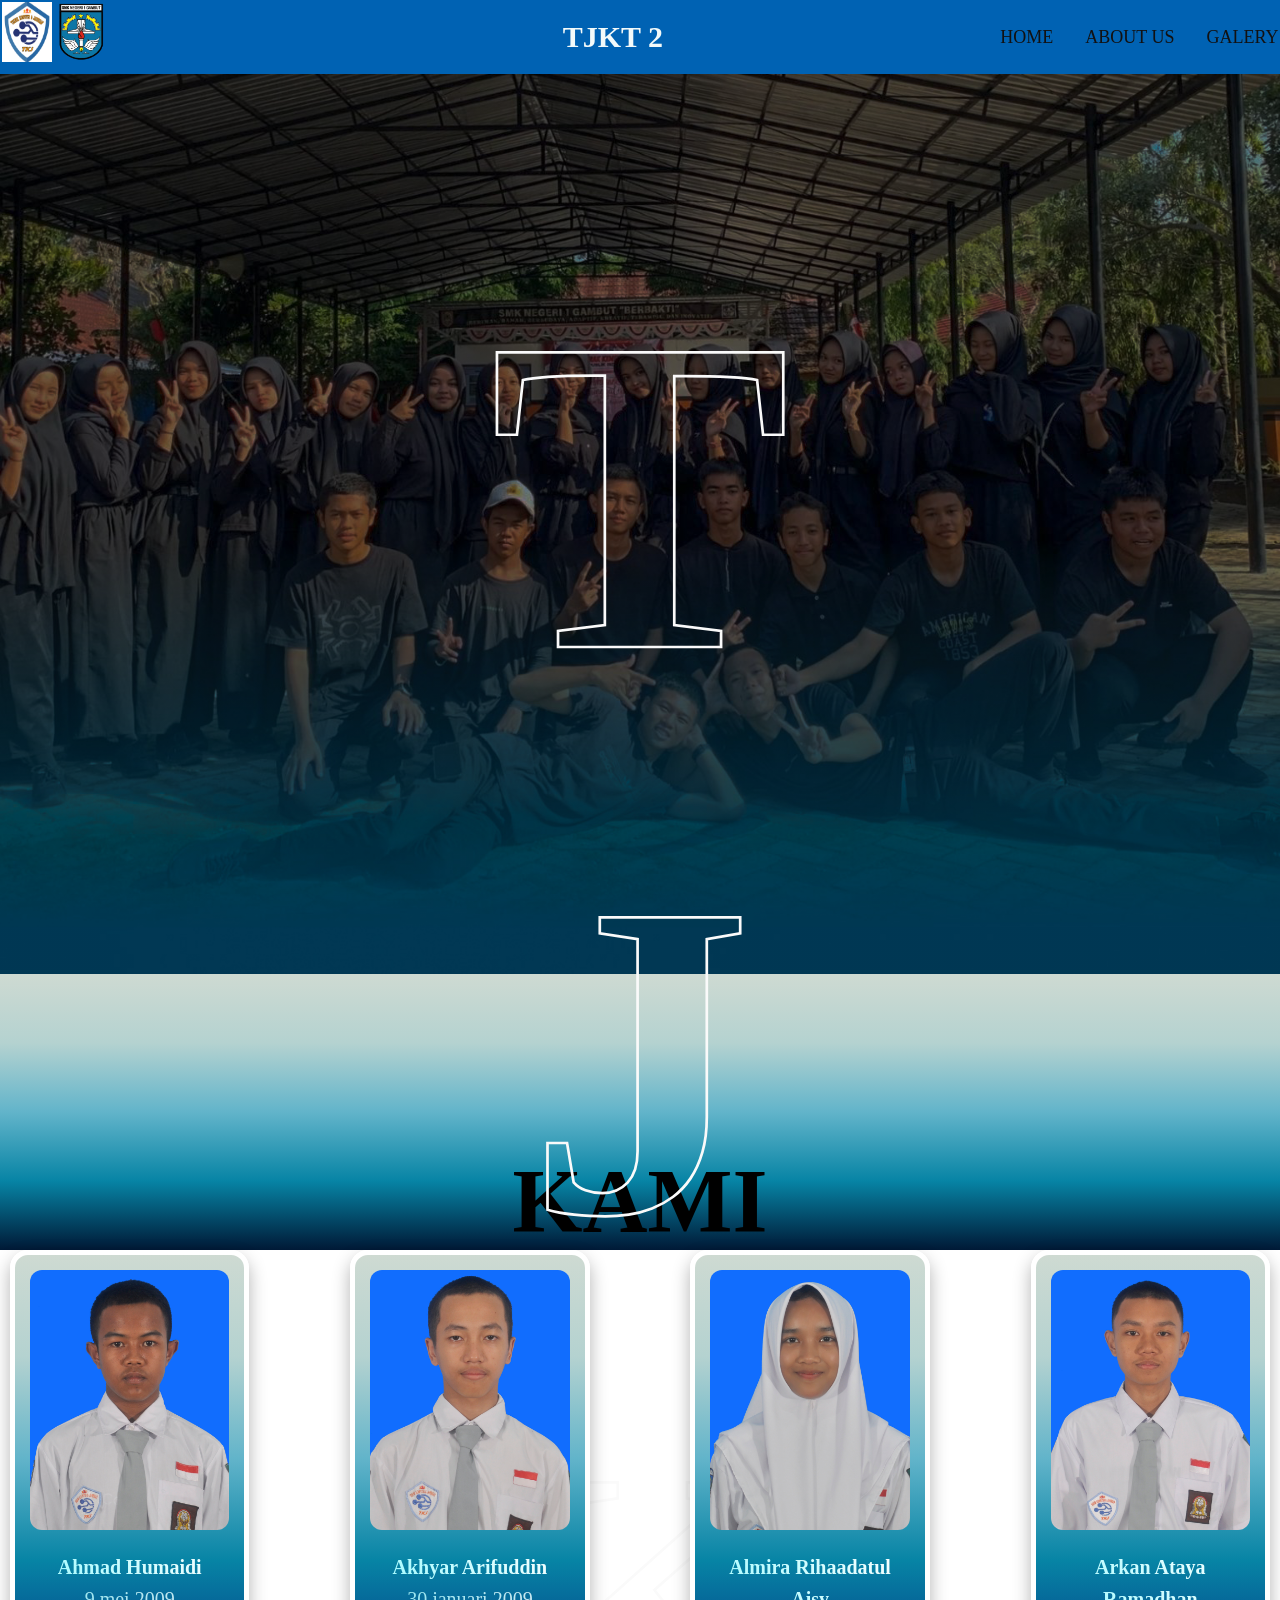
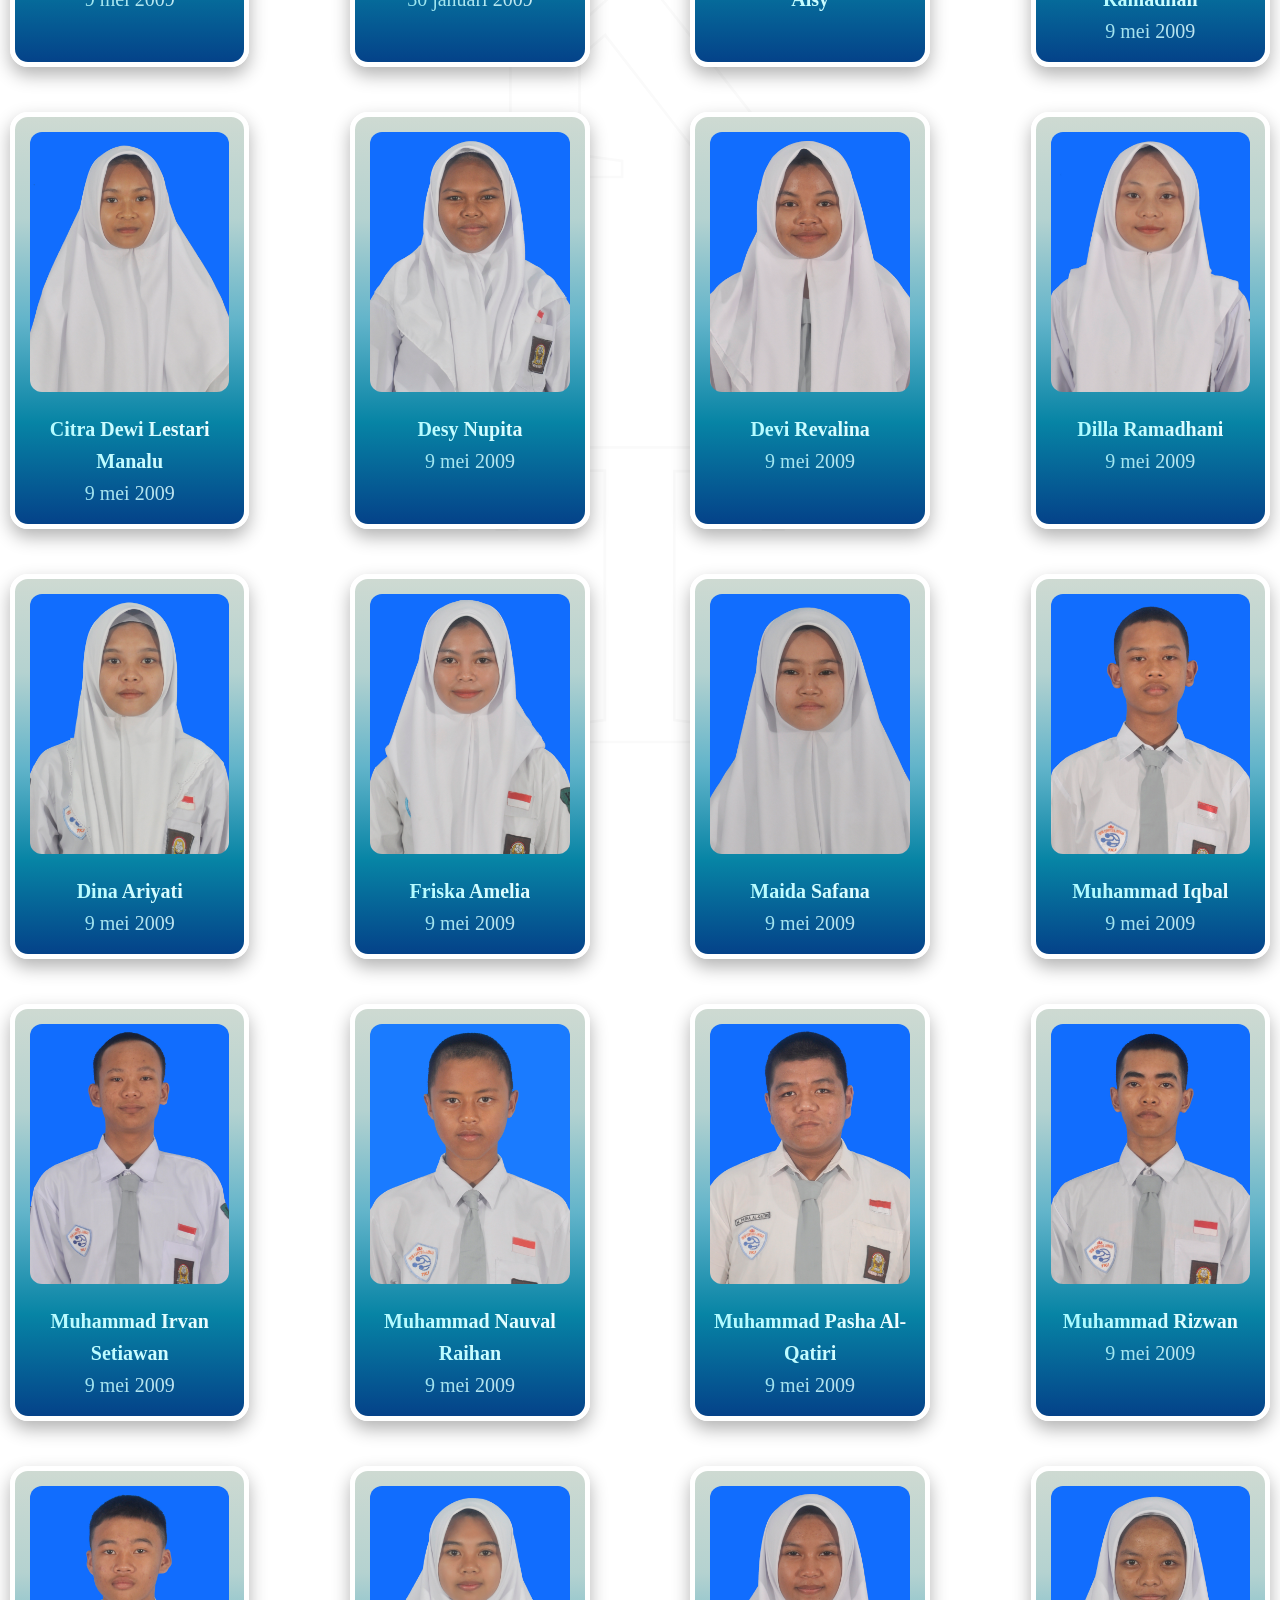
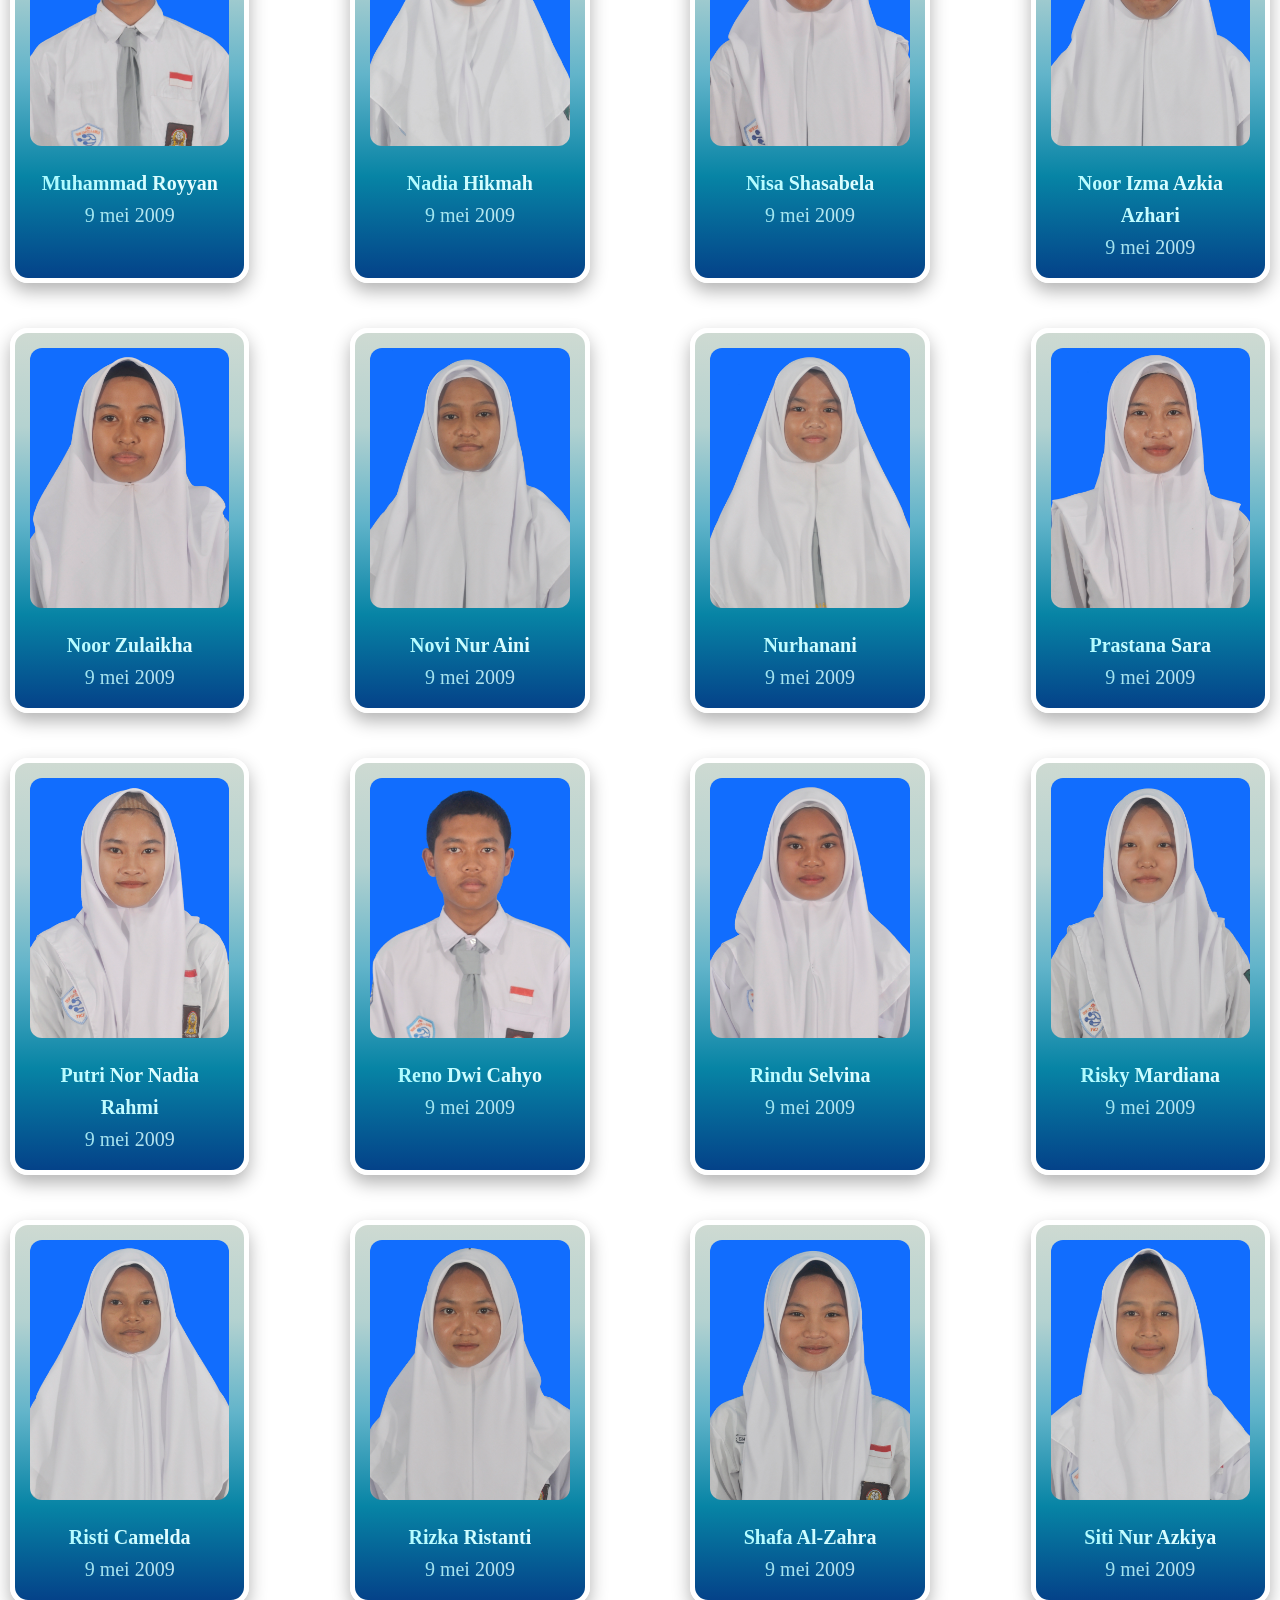
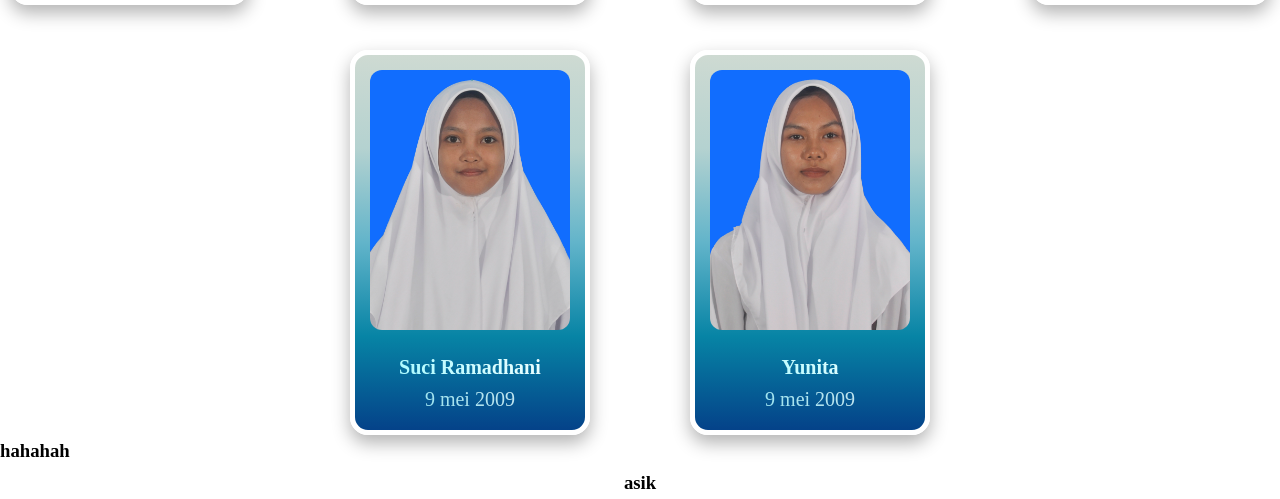
==== commit 514ae877: "Update index.html" ====
--- a/index.html
+++ b/index.html
@@ -35,201 +35,169 @@
     <section class="home" id="home">
         
                 <header>
-                        <h1>TJKT</h1>
-                        <p>Selamat datang di website TKJ 2</p>
-                        <p>Website ini dibuat sebagai media informasi, dokumentasi, dan kenangan kebersamaan selama menempuh pendidikan di sekolah</p>
+                       
+                        <h1>T</h1>
+                        <h1>J</h1>
+                        <h1>K</h1>
+                        <h1>T</h1>
                 </header>
       
 
     </section>
 
     <section class="about" id="about">
-        <h2>Tentang Kami</h2>
-        <p class="huhu">hahaha</p>
+        <h2>KAMI</h2>
     
-   
+    </section>
 
     <div class="member">
-
         <div class="iden">
         <img src="images/ahmad.JPG">
         <h3>Ahmad Humaidi</h3>
         <p>9 mei 2009</p>
-        <p>PT. Tiga Pilar Banua</p>
         </div>
 
         <div class="iden">
         <img src="images/akhyar.JPG">
         <h3>Akhyar Arifuddin</h3>
         <p>30 januari 2009</p>
-        <p>Twincom Landasan Ulin</p>
-        </div>
-
+        </div>
         <div class="iden">
         <img src="images/almira.JPG">
         <h3>Almira Rihaadatul Aisy</h3>
-        <p>9 mei 2009</p>
-        <p>PT. Iconnet Kalsel</p>
-        </div>
-
-<div class="iden">
+        <p></p>
+        </div>
+        <div class="iden">
         <img src="images/arkan.JPG">
         <h3>Arkan Ataya Ramadhan</h3>
         <p>9 mei 2009</p>
-        <p>PT. Tiga Pilar Banua</p>
-</div>
+        </div>
        
-<div class="iden">
+        <div class="iden">
         <img src="images/citra.JPG">
         <h3>Citra Dewi Lestari Manalu</h3>
         <p>9 mei 2009</p>
-        <p>Rs. Sultan Agung</p>
-</div>
-
-<div class="iden">
+        </div>
+        <div class="iden">
         <img src="images/dessy.JPG">
         <h3>Desy Nupita</h3>
         <p>9 mei 2009</p>
-        <p>PT. Buana Karya Bakti</p>
-</div>
-
-<div class="iden">
+        </div>
+        <div class="iden">
         <img src="images/devi.JPG">
         <h3>Devi Revalina</h3>
         <p>9 mei 2009</p>
-        <p>Twincom Landasan Ulin</p>
-</div>
-
-<div class="iden">
+        </div>
+        <div class="iden">
         <img src="images/dilla.JPG">
         <h3>Dilla Ramadhani</h3>
         <p>9 mei 2009</p>
-        <p>BSS Komputer Banjarmasin</p>
-</div>
-
-<div class="iden"> 
+        </div>
+        <div class="iden"> 
         <img src="images/dina.JPG">
         <h3>Dina Ariyati</h3>
         <p>9 mei 2009</p>
-        <p>PT. Cakra</p>
- </div>
+        </div>
        
-<div class="iden">  
+        <div class="iden">  
         <img src="images/friska.JPG">
         <h3>Friska Amelia</h3>
         <p>9 mei 2009</p>
-        <p>PLN ULP Gambut</p>
-        </div>
+    </div>
       
 <div class="iden">
-        <img src="images/maida.JPG">
-        <h3>Maida Safana</h3>
-        <p>9 mei 2009</p>
-        <p>MECS Komputer</p>
-</div>
-        
-<div class="iden">
-        <img src="images/iqbal.JPG">
-        <h3>Muhammad Iqbal</h3>
-        <p>9 mei 2009</p>
-        <p>TVRI KALSEL</p>
+    <img src="images/maida.JPG">
+    <h3>Maida Safana</h3>
+        <p>9 mei 2009</p>
+</div>
+        
+<div class="iden">
+    <img src="images/iqbal.JPG">
+    <h3>Muhammad Iqbal</h3>
+        <p>9 mei 2009</p>
 </div>
         
 <div class="iden">
         <img src="images/irvan.JPG">
         <h3>Muhammad Irvan Setiawan</h3>
         <p>9 mei 2009</p>
-        <p>PT. Tiga Pillar Banua</p>
 </div>
 <div class="iden">
         <img src="images/nauval.JPG">
         <h3>Muhammad Nauval Raihan</h3>
         <p>9 mei 2009</p>
-        <p>RSUD Ulin Banjarmasin</p>
 </div>
 
 <div class="iden">
         <img src="images/pasha.JPG">
         <h3>Muhammad Pasha Al-Qatiri</h3>
         <p>9 mei 2009</p>
-        <p>TVRI KALSEL</p>
 </div>
 
 <div class="iden">
         <img src="images/rizwan.JPG">
         <h3>Muhammad Rizwan</h3>
         <p>9 mei 2009</p>
-        <p>TVRI KALSEL</p>
 </div>
 
 <div class="iden">
         <img src="images/royyan.JPG">
         <h3>Muhammad Royyan</h3>
         <p>9 mei 2009</p>
-        <p>Adi Komputer</p>
 </div>
 
 <div class="iden">
         <img src="images/nadia.JPG">
         <h3>Nadia Hikmah</h3>
         <p>9 mei 2009</p>
-        <p>Mega Surya Computer</p>
 </div>
 
 <div class="iden">
         <img src="images/nisa.JPG">
         <h3>Nisa Shasabela</h3>
         <p>9 mei 2009</p>
-        <p>RSUD Ulin Banjarmasin</p>
 </div>
 
 <div class="iden">
         <img src="images/noor.JPG">
         <h3>Noor Izma Azkia Azhari</h3>
         <p>9 mei 2009</p>
-        <p>Balai Pelatihan Koperasi Kalsel</p>
 </div>
 
 <div class="iden">
         <img src="images/noor z.JPG">
         <h3>Noor Zulaikha</h3>
         <p>9 mei 2009</p>
-        <p>Twincom Landasan Ulin</p>
 </div>
 
 <div class="iden">
         <img src="images/novi.JPG">
         <h3>Novi Nur Aini</h3>
         <p>9 mei 2009</p>
-        <p>PT. Iconnet Kalsel</p>
 </div>
 
 <div class="iden">
         <img src="images/nurhanani.JPG">
         <h3>Nurhanani</h3>
         <p>9 mei 2009</p>
-        <p>MECS Komputer</p>
 </div>
 
 <div class="iden">
         <img src="images/prastana.JPG">
         <h3>Prastana Sara</h3>
         <p>9 mei 2009</p>
-        <p>BSS Komputer Banjarmasin</p>
 </div>
 
 <div class="iden">
         <img src="images/putri.JPG">
         <h3>Putri Nor Nadia Rahmi</h3>
         <p>9 mei 2009</p>
-        <p>RSUD Ulin Banjarmasin</p>
 </div>
 
 <div class="iden">
         <img src="images/reno.JPG">
         <h3>Reno Dwi Cahyo</h3>
         <p>9 mei 2009</p>
-        <p>PT. Tiga Pilar Banua</p>
 </div>
 
 <div class="iden">
@@ -282,7 +250,7 @@
     </div>
     <section class="GALERY" id="GALERY">
         <h3>hahahah</h3>
-    </section> 
+    </section>
 
     <footer>
         <h3 class="footer">asik
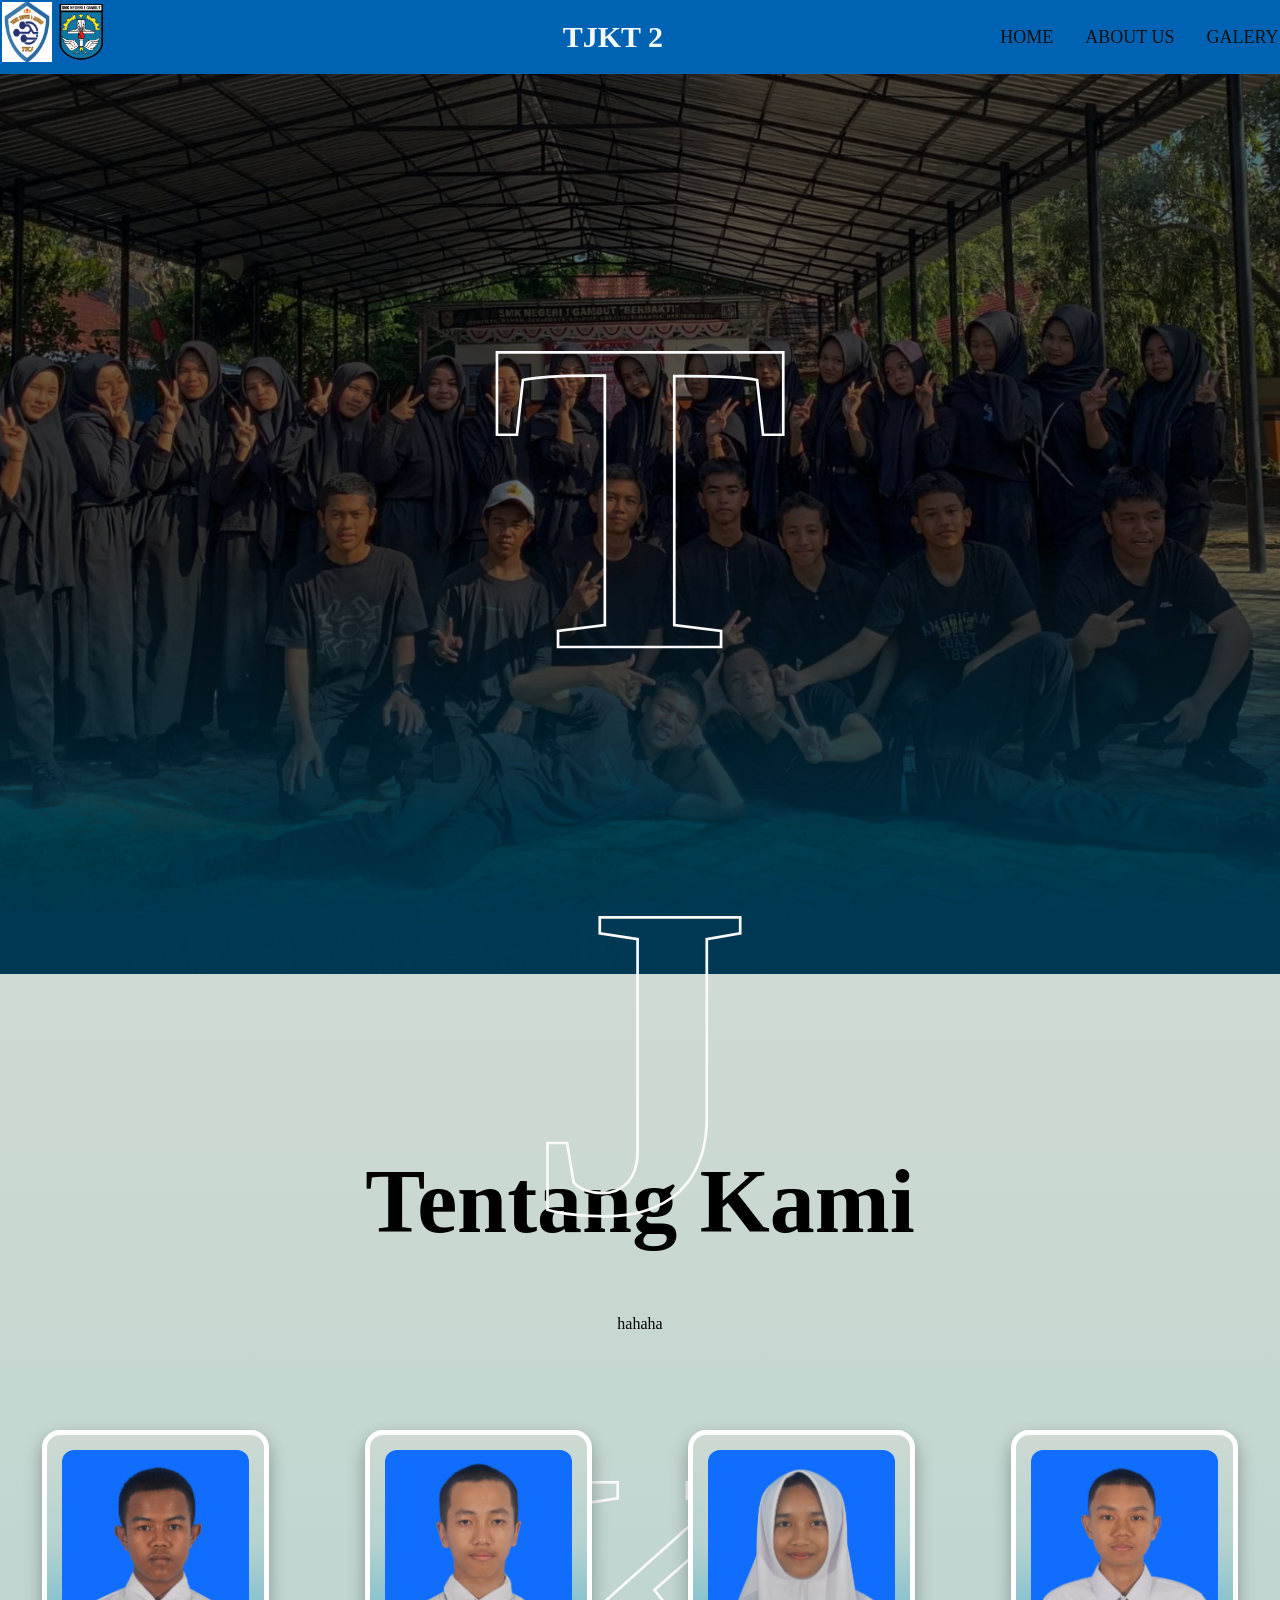
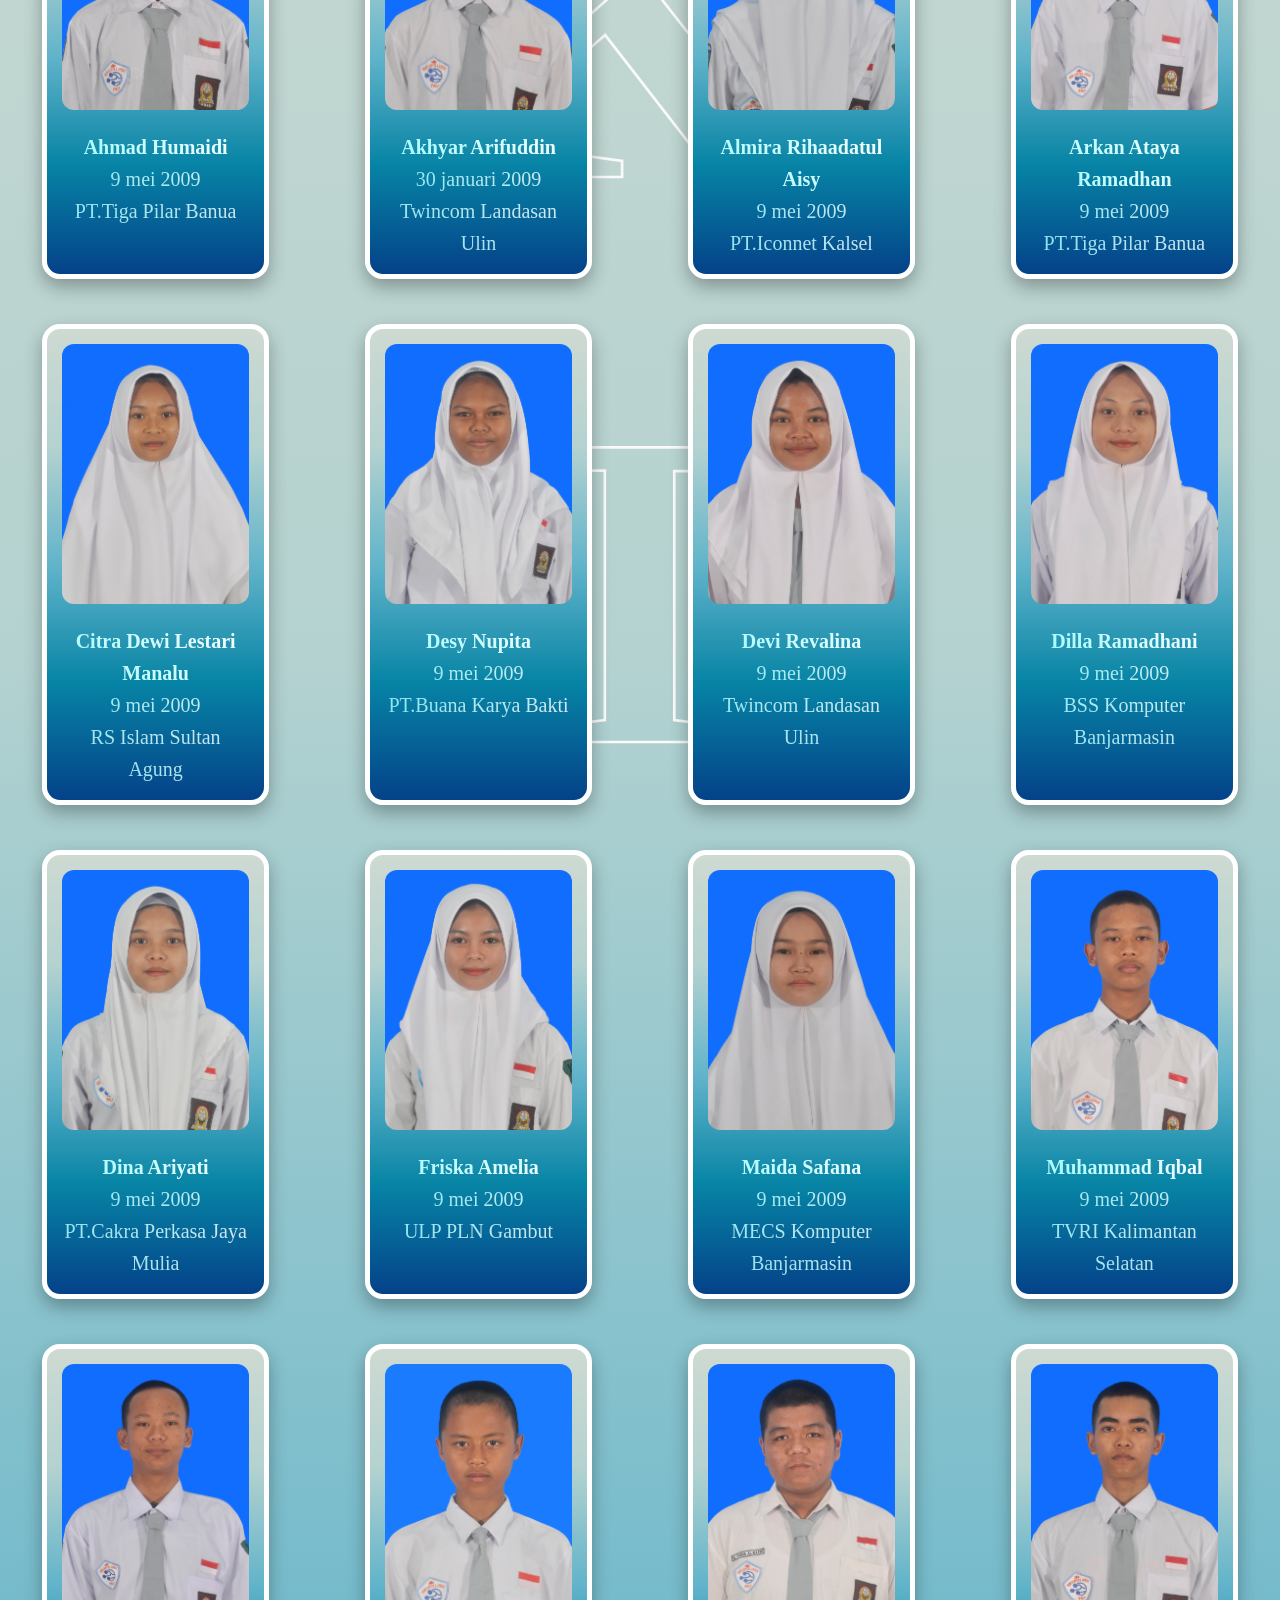
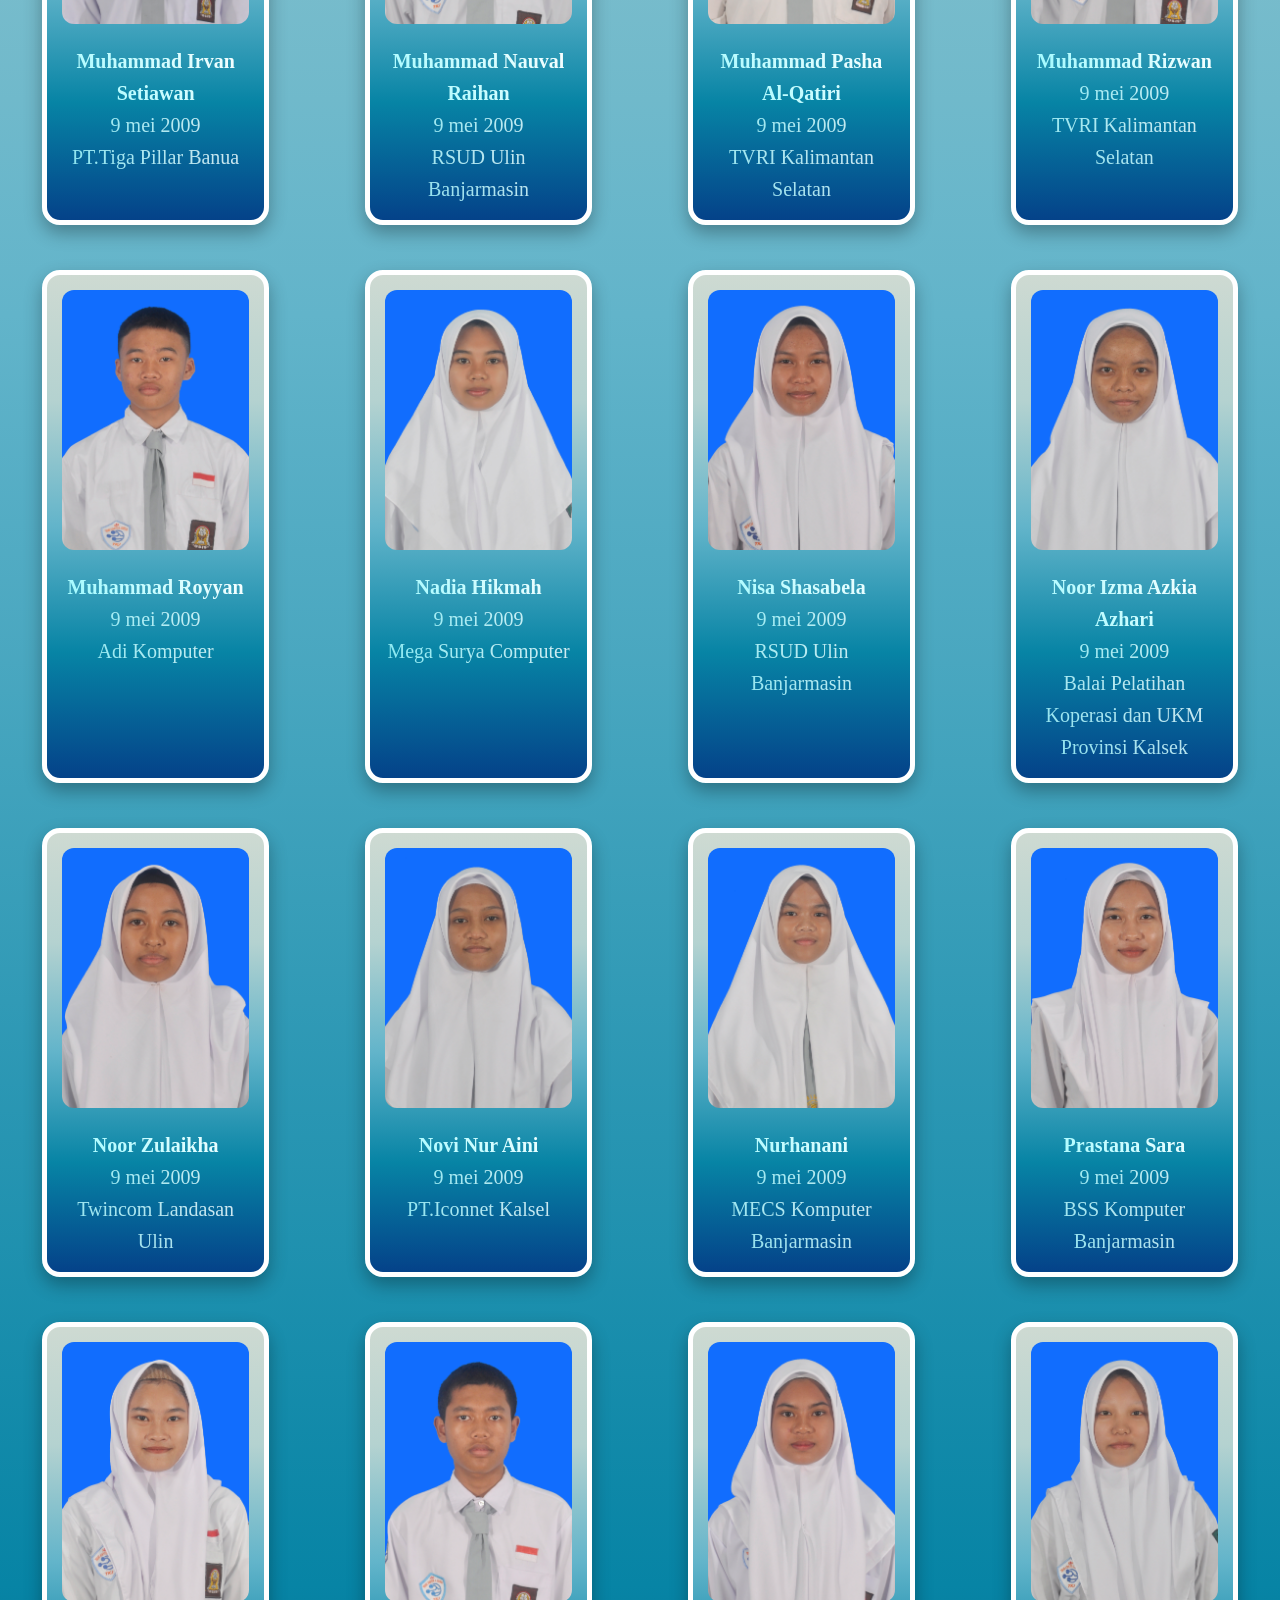
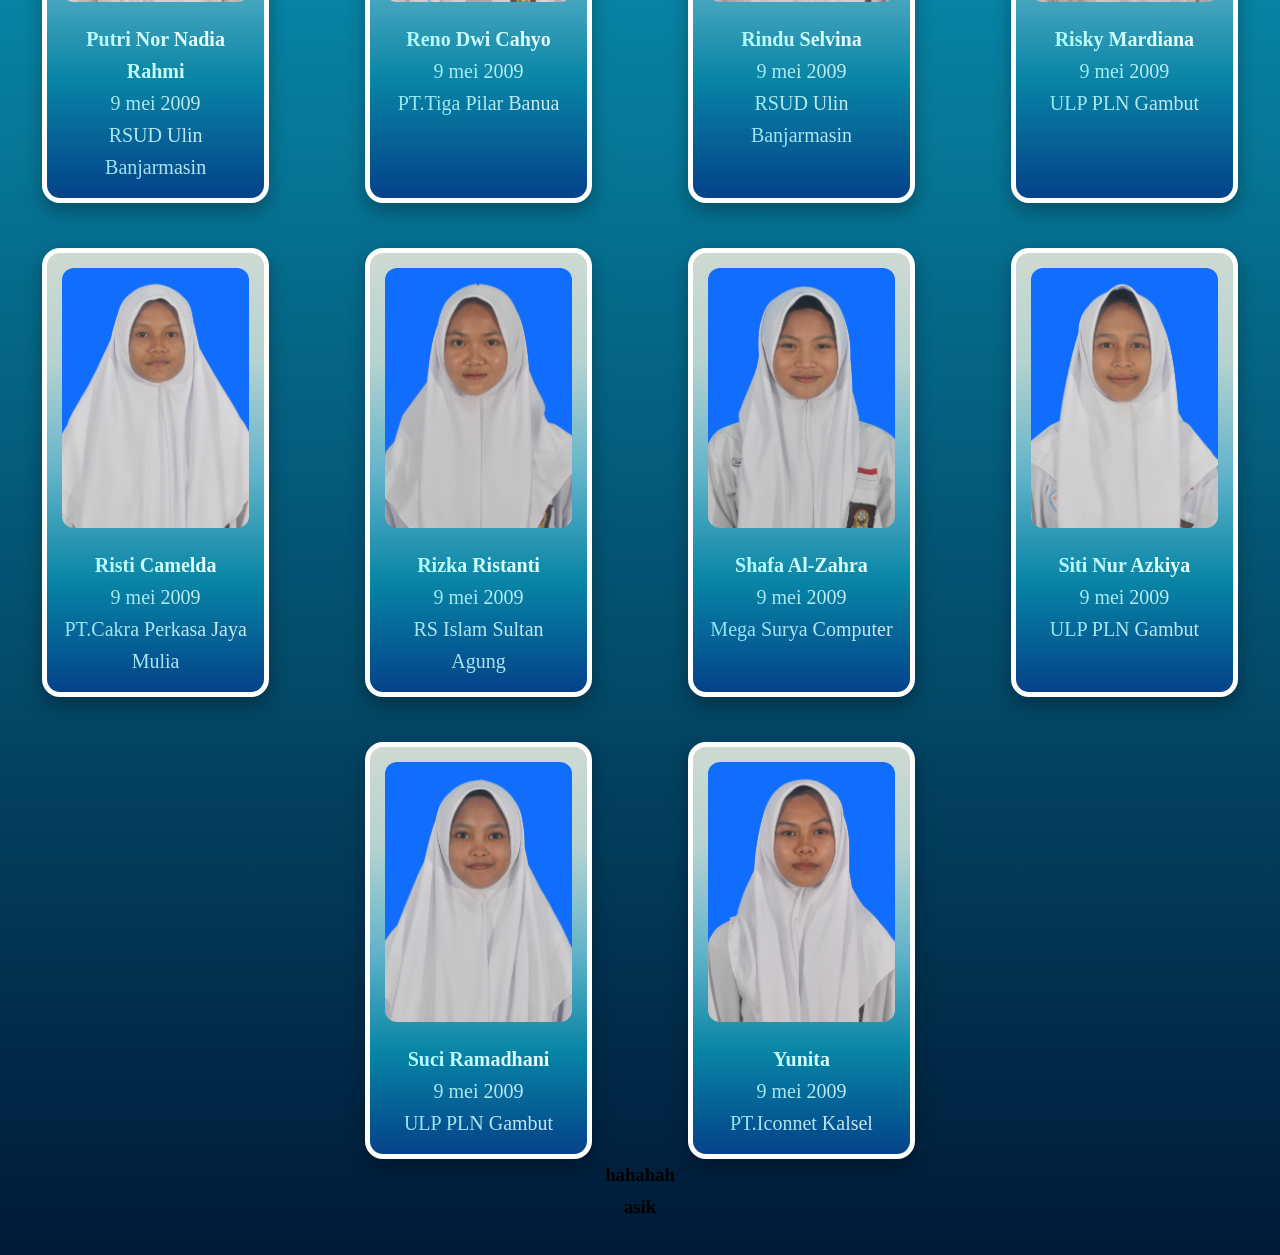
==== commit 377800cc: "Update index.html" ====
--- a/index.html
+++ b/index.html
@@ -46,211 +46,253 @@
     </section>
 
     <section class="about" id="about">
-        <h2>KAMI</h2>
+        <h2>Tentang Kami</h2>
+        <p class="huhu">hahaha</p>
     
-    </section>
+   
 
     <div class="member">
+
         <div class="iden">
         <img src="images/ahmad.JPG">
         <h3>Ahmad Humaidi</h3>
         <p>9 mei 2009</p>
+        <p>PT.Tiga Pilar Banua</p>
         </div>
 
         <div class="iden">
         <img src="images/akhyar.JPG">
         <h3>Akhyar Arifuddin</h3>
         <p>30 januari 2009</p>
-        </div>
+        <p>Twincom Landasan Ulin</p>
+        </div>
+
         <div class="iden">
         <img src="images/almira.JPG">
         <h3>Almira Rihaadatul Aisy</h3>
-        <p></p>
-        </div>
-        <div class="iden">
+        <p>9 mei 2009</p>
+        <p>PT.Iconnet Kalsel</p>
+        </div>
+
+<div class="iden">
         <img src="images/arkan.JPG">
         <h3>Arkan Ataya Ramadhan</h3>
         <p>9 mei 2009</p>
-        </div>
+        <p>PT.Tiga Pilar Banua</p>
+</div>
        
-        <div class="iden">
+<div class="iden">
         <img src="images/citra.JPG">
         <h3>Citra Dewi Lestari Manalu</h3>
         <p>9 mei 2009</p>
-        </div>
-        <div class="iden">
+        <p>RS Islam Sultan Agung</p>
+</div>
+
+<div class="iden">
         <img src="images/dessy.JPG">
         <h3>Desy Nupita</h3>
         <p>9 mei 2009</p>
-        </div>
-        <div class="iden">
+        <p>PT.Buana Karya Bakti</p>
+</div>
+
+<div class="iden">
         <img src="images/devi.JPG">
         <h3>Devi Revalina</h3>
         <p>9 mei 2009</p>
-        </div>
-        <div class="iden">
+        <p>Twincom Landasan Ulin</p>
+</div>
+
+<div class="iden">
         <img src="images/dilla.JPG">
         <h3>Dilla Ramadhani</h3>
         <p>9 mei 2009</p>
-        </div>
-        <div class="iden"> 
+        <p>BSS Komputer Banjarmasin</p>
+</div>
+
+<div class="iden"> 
         <img src="images/dina.JPG">
         <h3>Dina Ariyati</h3>
         <p>9 mei 2009</p>
-        </div>
+        <p>PT.Cakra Perkasa Jaya Mulia</p>
+ </div>
        
-        <div class="iden">  
+<div class="iden">  
         <img src="images/friska.JPG">
         <h3>Friska Amelia</h3>
         <p>9 mei 2009</p>
-    </div>
+        <p>ULP PLN Gambut</p>
+        </div>
       
 <div class="iden">
-    <img src="images/maida.JPG">
-    <h3>Maida Safana</h3>
-        <p>9 mei 2009</p>
+        <img src="images/maida.JPG">
+        <h3>Maida Safana</h3>
+        <p>9 mei 2009</p>
+       <p>MECS Komputer Banjarmasin</p>
 </div>
         
 <div class="iden">
-    <img src="images/iqbal.JPG">
-    <h3>Muhammad Iqbal</h3>
-        <p>9 mei 2009</p>
+        <img src="images/iqbal.JPG">
+        <h3>Muhammad Iqbal</h3>
+        <p>9 mei 2009</p>
+        <p>TVRI Kalimantan Selatan</p>
 </div>
         
 <div class="iden">
         <img src="images/irvan.JPG">
         <h3>Muhammad Irvan Setiawan</h3>
         <p>9 mei 2009</p>
+        <p>PT.Tiga Pillar Banua</p>
 </div>
 <div class="iden">
         <img src="images/nauval.JPG">
         <h3>Muhammad Nauval Raihan</h3>
         <p>9 mei 2009</p>
+        <p>RSUD Ulin Banjarmasin</p>
 </div>
 
 <div class="iden">
         <img src="images/pasha.JPG">
         <h3>Muhammad Pasha Al-Qatiri</h3>
         <p>9 mei 2009</p>
+        <p>TVRI Kalimantan Selatan</p>
 </div>
 
 <div class="iden">
         <img src="images/rizwan.JPG">
         <h3>Muhammad Rizwan</h3>
         <p>9 mei 2009</p>
+        <p>TVRI Kalimantan Selatan</p>
 </div>
 
 <div class="iden">
         <img src="images/royyan.JPG">
         <h3>Muhammad Royyan</h3>
         <p>9 mei 2009</p>
+        <p>Adi Komputer</p>
 </div>
 
 <div class="iden">
         <img src="images/nadia.JPG">
         <h3>Nadia Hikmah</h3>
         <p>9 mei 2009</p>
+        <p>Mega Surya Computer</p>
 </div>
 
 <div class="iden">
         <img src="images/nisa.JPG">
         <h3>Nisa Shasabela</h3>
         <p>9 mei 2009</p>
+        <p>RSUD Ulin Banjarmasin</p>
 </div>
 
 <div class="iden">
         <img src="images/noor.JPG">
         <h3>Noor Izma Azkia Azhari</h3>
         <p>9 mei 2009</p>
+        <p>Balai Pelatihan Koperasi dan UKM Provinsi Kalsek</p>
 </div>
 
 <div class="iden">
         <img src="images/noor z.JPG">
         <h3>Noor Zulaikha</h3>
         <p>9 mei 2009</p>
+        <p>Twincom Landasan Ulin</p>
 </div>
 
 <div class="iden">
         <img src="images/novi.JPG">
         <h3>Novi Nur Aini</h3>
         <p>9 mei 2009</p>
+        <p>PT.Iconnet Kalsel</p>
 </div>
 
 <div class="iden">
         <img src="images/nurhanani.JPG">
         <h3>Nurhanani</h3>
         <p>9 mei 2009</p>
+        <p>MECS Komputer Banjarmasin</p>
 </div>
 
 <div class="iden">
         <img src="images/prastana.JPG">
         <h3>Prastana Sara</h3>
         <p>9 mei 2009</p>
+        <p>BSS Komputer Banjarmasin</p>
 </div>
 
 <div class="iden">
         <img src="images/putri.JPG">
         <h3>Putri Nor Nadia Rahmi</h3>
         <p>9 mei 2009</p>
+        <p>RSUD Ulin Banjarmasin</p>
 </div>
 
 <div class="iden">
         <img src="images/reno.JPG">
         <h3>Reno Dwi Cahyo</h3>
         <p>9 mei 2009</p>
+        <p>PT.Tiga Pilar Banua</p>
 </div>
 
 <div class="iden">
         <img src="images/rindu.JPG">
         <h3>Rindu Selvina</h3>
         <p>9 mei 2009</p>
+        <p>RSUD Ulin Banjarmasin</p>
 </div>
 
 <div class="iden">
         <img src="images/risky.JPG">
         <h3>Risky Mardiana</h3>
         <p>9 mei 2009</p>
+        <p>ULP PLN Gambut</p>
 </div>
 
 <div class="iden">
         <img src="images/risti.JPG">
         <h3>Risti Camelda</h3>
         <p>9 mei 2009</p>
+        <p>PT.Cakra Perkasa Jaya Mulia</p>
 </div>
 
 <div class="iden">
         <img src="images/rizka.JPG">
         <h3>Rizka Ristanti</h3>
         <p>9 mei 2009</p>
+        <p>RS Islam Sultan Agung</p>
 </div>
 
 <div class="iden">
         <img src="images/shafa.JPG">
         <h3>Shafa Al-Zahra</h3>
         <p>9 mei 2009</p>
+        <p>Mega Surya Computer</p>
 </div>
 
 <div class="iden">
         <img src="images/siti.JPG">
         <h3>Siti Nur Azkiya</h3>
         <p>9 mei 2009</p>
+        <p>ULP PLN Gambut</p>
 </div>
 
 <div class="iden">
         <img src="images/suci.JPG">
         <h3>Suci Ramadhani</h3>
         <p>9 mei 2009</p>
+         <p>ULP PLN Gambut</p>
 </div>
 
 <div class="iden">
         <img src="images/yunita.JPG">
         <h3>Yunita</h3>
         <p>9 mei 2009</p>
+        <p>PT.Iconnet Kalsel</p>
 </div>
     </div>
     <section class="GALERY" id="GALERY">
         <h3>hahahah</h3>
-    </section>
+    </section> 
 
     <footer>
         <h3 class="footer">asik
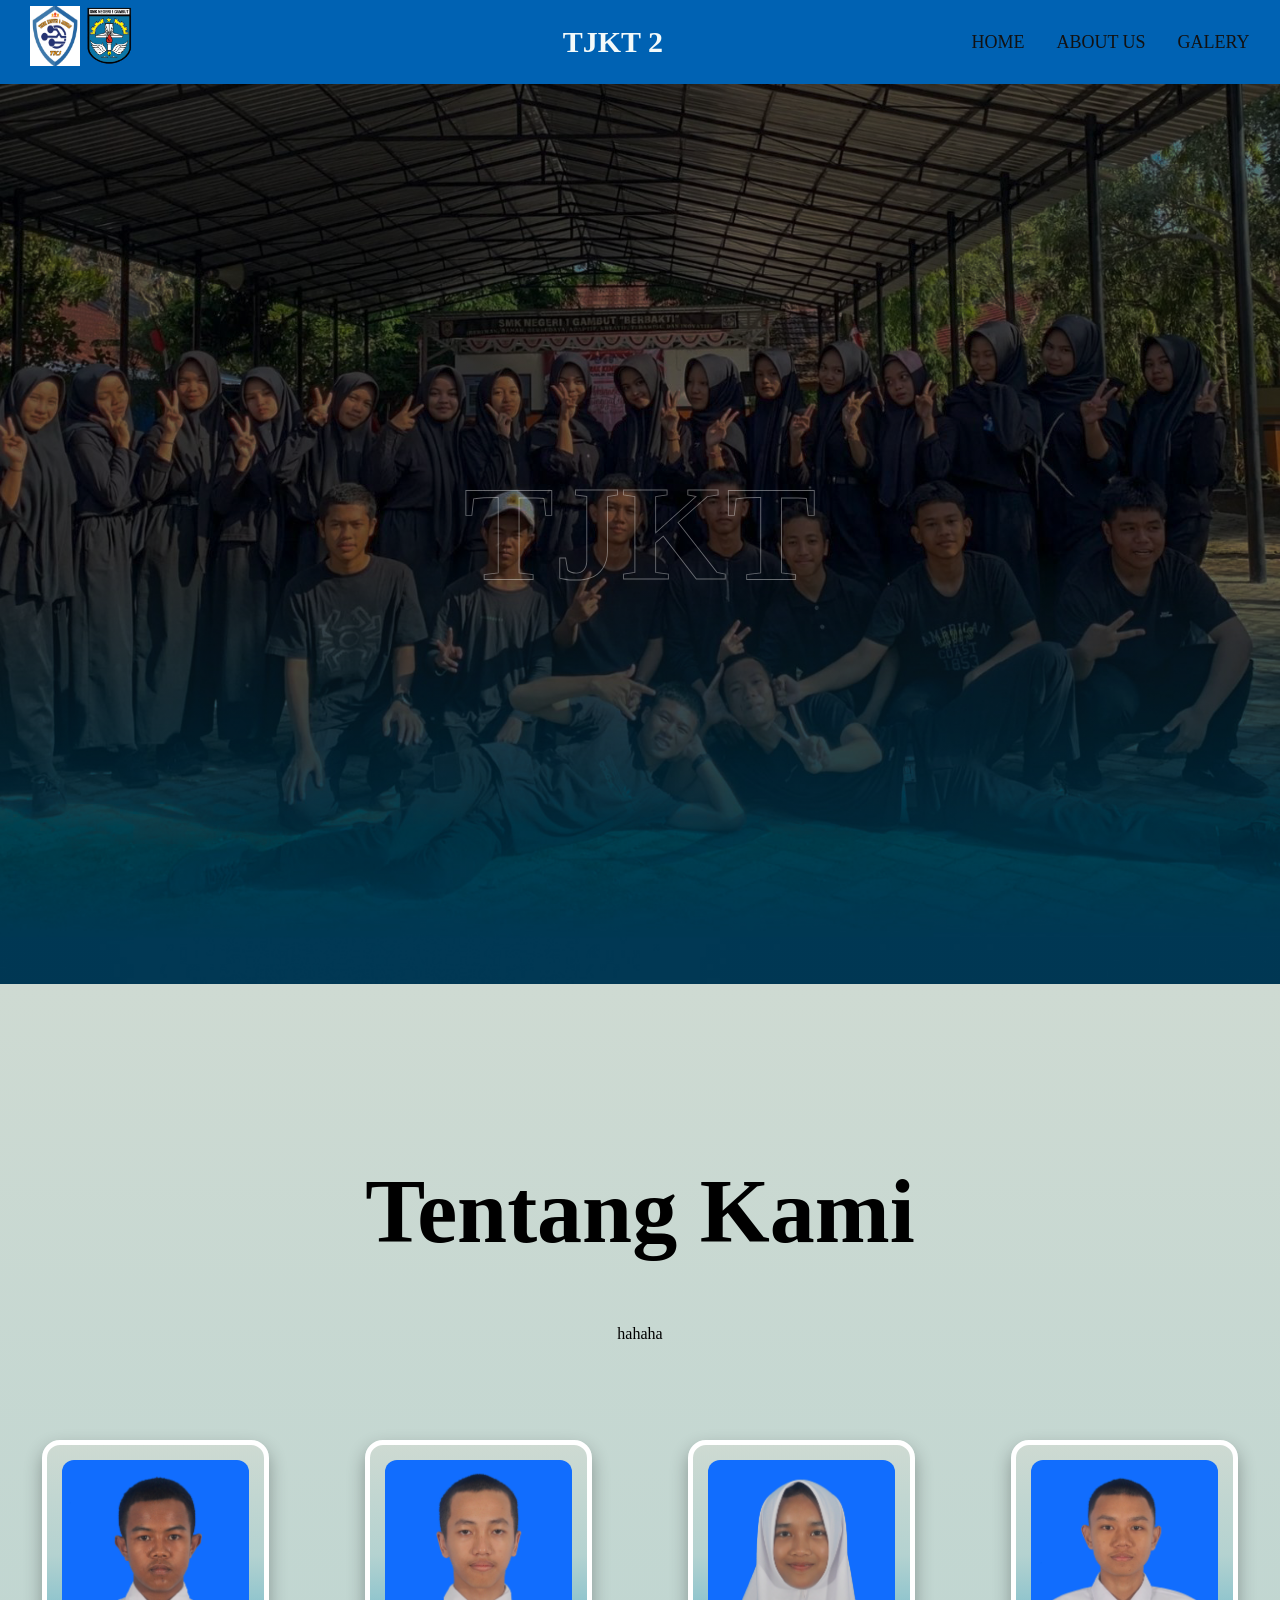
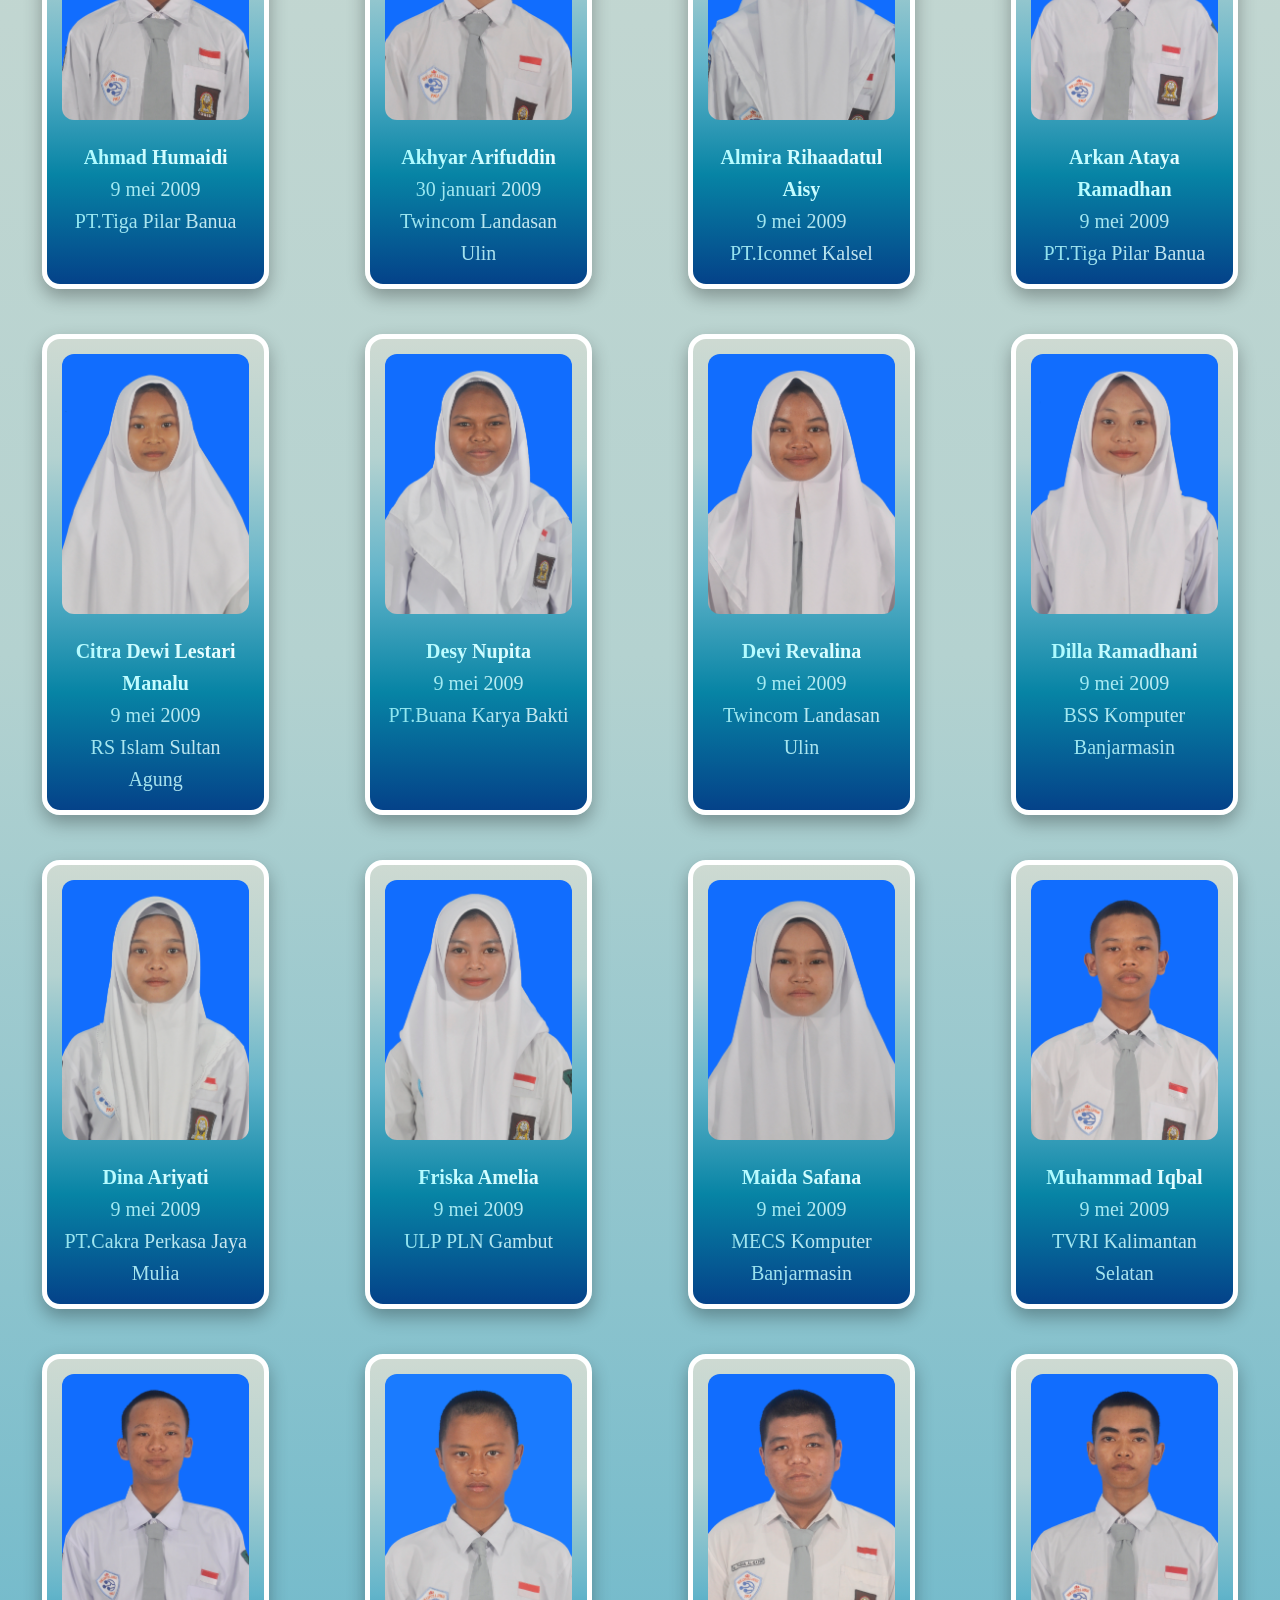
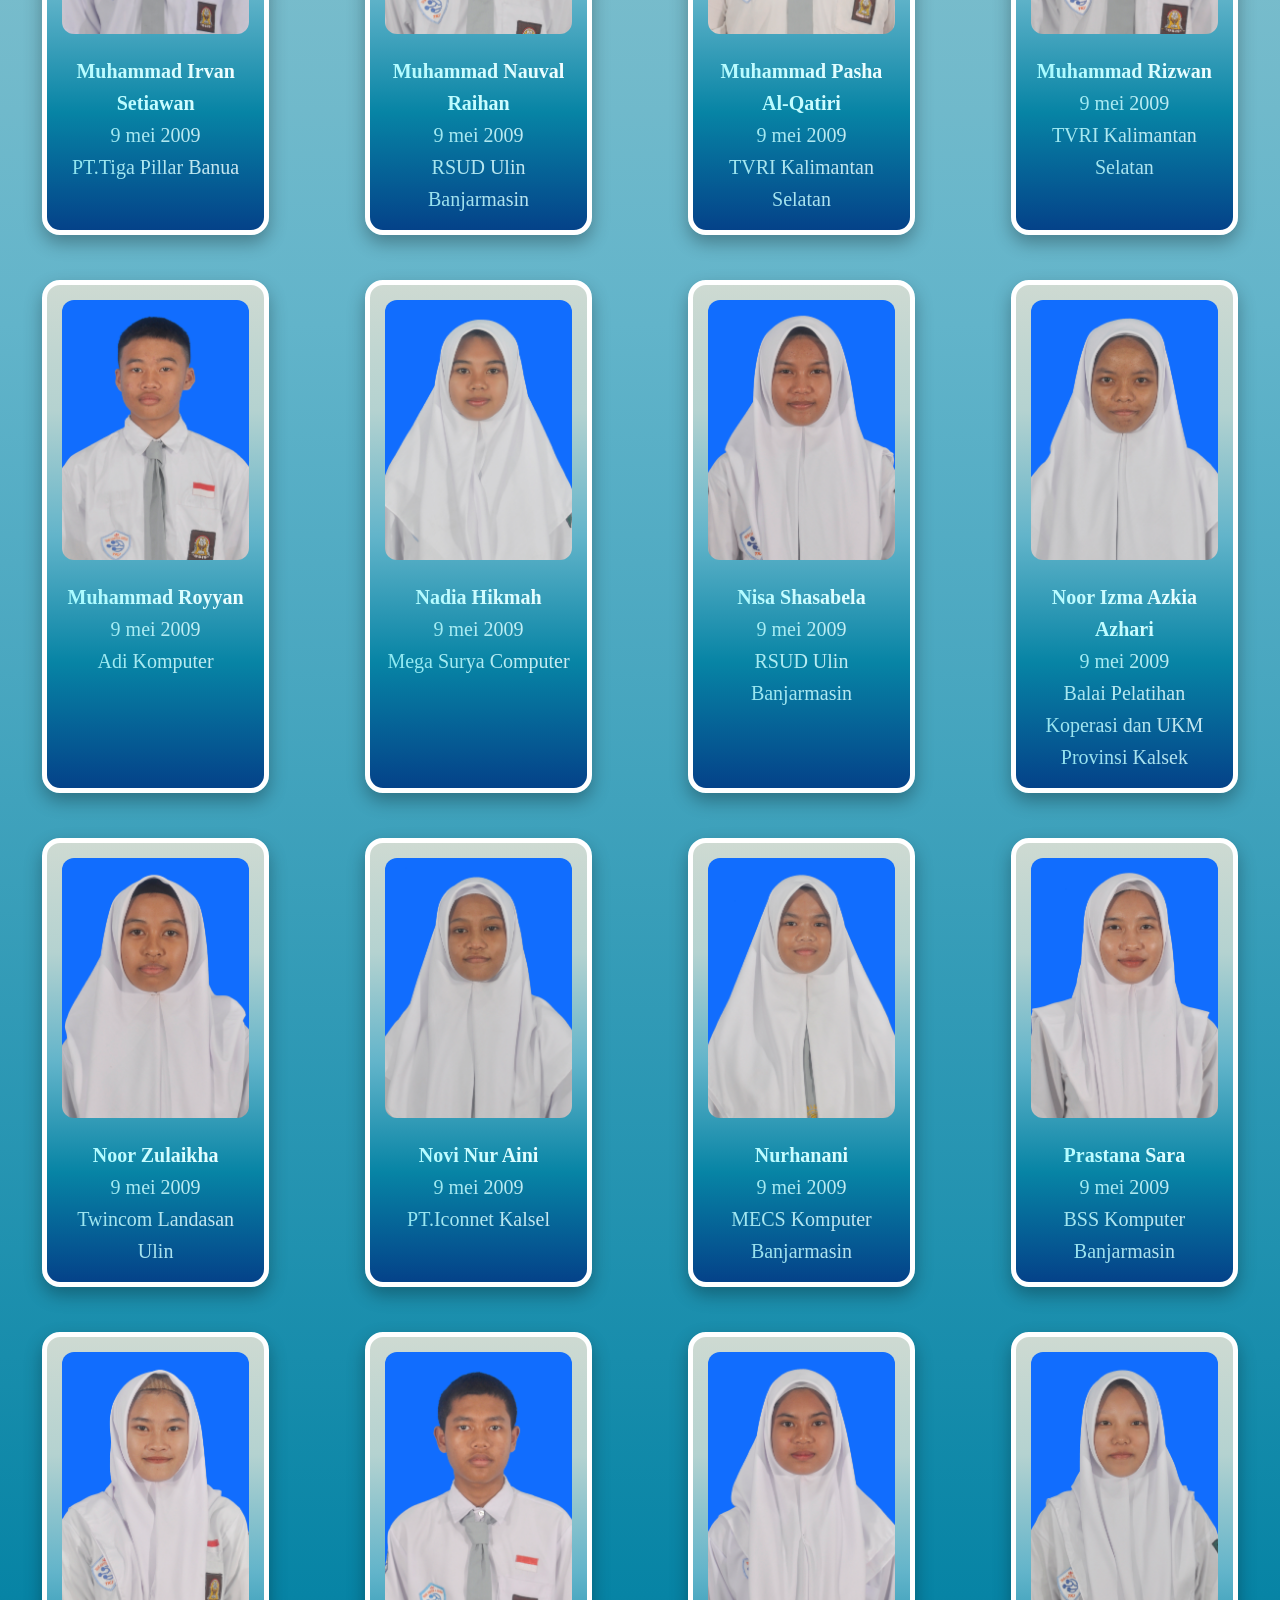
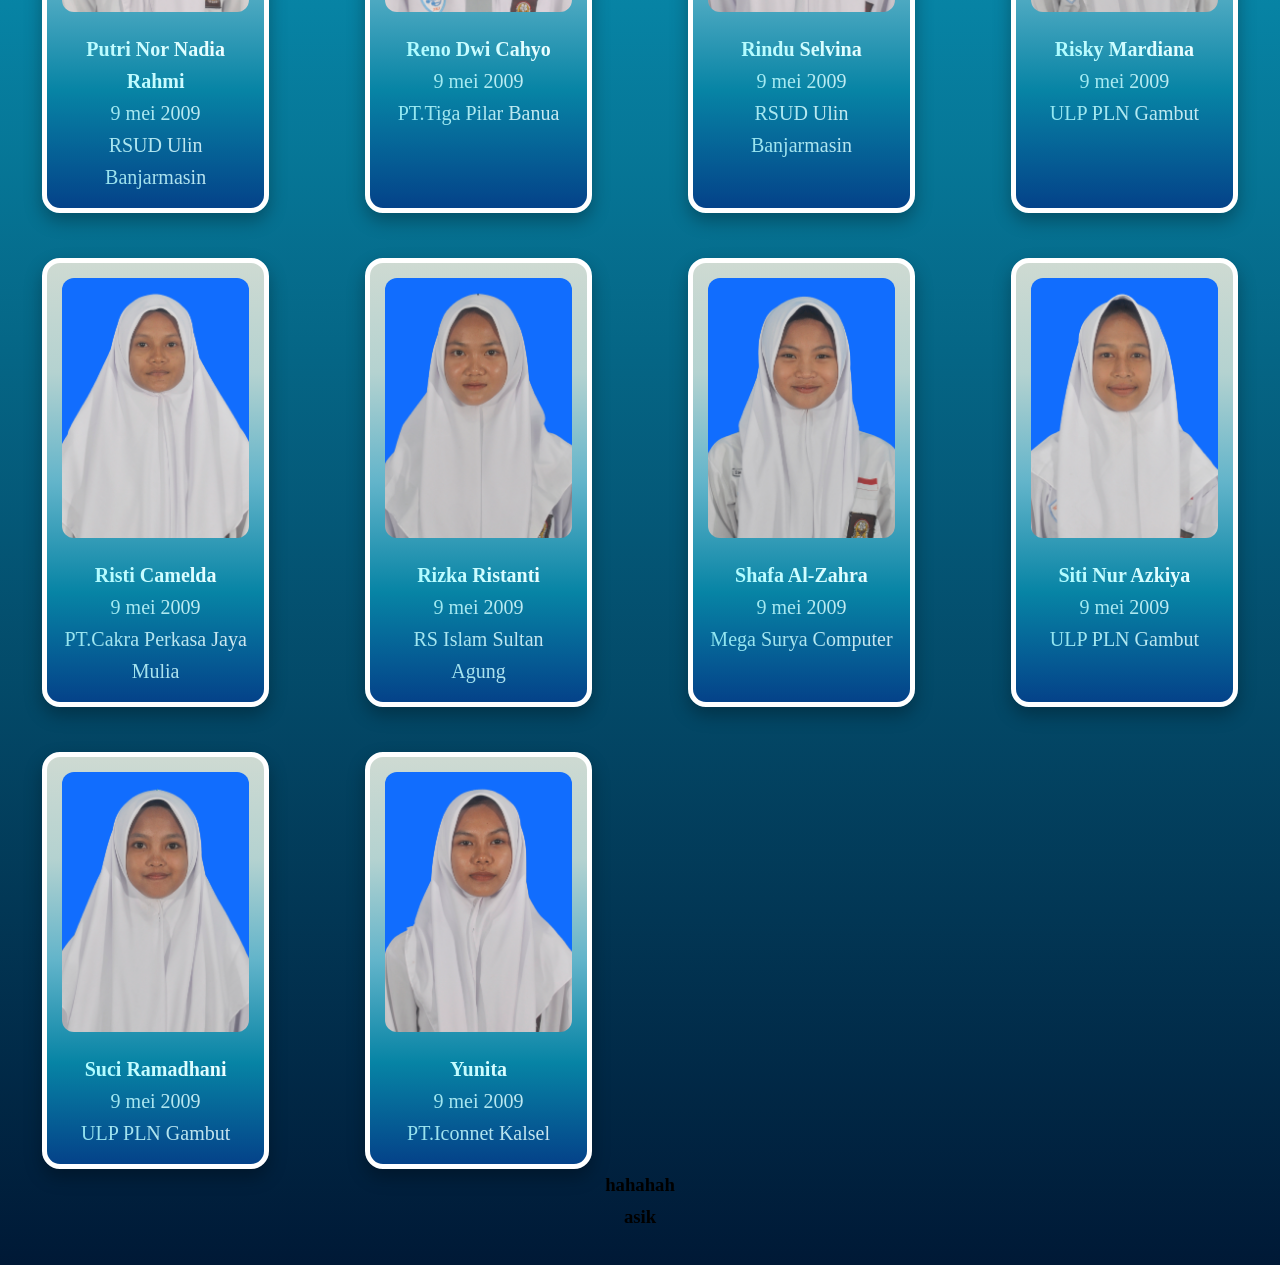
==== commit caa60d4c: "Update index.html" ====
--- a/index.html
+++ b/index.html
@@ -36,10 +36,7 @@
         
                 <header>
                        
-                        <h1>T</h1>
-                        <h1>J</h1>
-                        <h1>K</h1>
-                        <h1>T</h1>
+                        <h1>TJKT</h1>
                 </header>
       
 
--- a/style.css
+++ b/style.css
@@ -6,13 +6,20 @@
 
 
 body {
-    margin: 0%;
-   padding: 0%;
+    
+    background: linear-gradient(
+    180deg,
+    #CEDAD2,
+    #B4D2D0,
+    #62B4CA,
+    #0784A5,
+    #001936
+    );
     line-height: 200%;
 }
 
 nav {
-    padding: 0.1rem ;
+    padding: 0.4rem 1.9rem;
     background-color: rgb(0, 98, 179);
     position: sticky;
     align-items: center;
@@ -69,40 +76,25 @@
 header{
     background: linear-gradient(rgba(0,0,0,0.4), rgba(0,0,0,0.4)),  
      url(images/kelas.jpeg);
-    
+    font-size: 10vh;
     background-repeat: no-repeat;
     background-position: center;
     background-size: cover;
     height: 100vh;            
-    display: block;            
-   
-}
-
-header h1 { 
+    display: flex;            
+    justify-content: center;  
+    align-items: center; 
+}
+
+h1 { 
     color: transparent;
-    -webkit-text-stroke: 0.3vh rgb(250, 250, 250); 
-    font-family: 'Times New Roman', Times, serif;
-    text-align: center;
-    
-    position: sticky;
-    display: block;
-    font-size: 50vh;
-    padding-top: 45vh ; 
-    padding-bottom: 8rem;
-    
-}
-
-header p{
-     color: transparent;
     -webkit-text-stroke: 0.1vh rgba(250, 250, 250, 0.395); 
     font-family: 'Times New Roman', Times, serif;
     text-align: center;
     display: flex;
     position: sticky;
-    display: block;
-    font-size: 4vh;
-}
-
+   
+}
 
 
 .foto {
@@ -121,7 +113,7 @@
 
 .member {
     display: grid;
-    grid-template-columns: repeat(auto-fit, minmax(180px, 1fr));               
+    grid-template-columns: repeat(4, 1fr);               
     max-width: 1300px;
     margin: 0 auto;
     row-gap: 5vh;
@@ -132,14 +124,6 @@
     display: absolute;
 }
 
-
-.member .iden:nth-child(33){
-    grid-column: 2;
-}
-
-.member .iden:nth-child(34){
-    grid-column: 3;
-}
     
 .member img {
     width: 100%;
@@ -223,7 +207,9 @@
     text-align: center;
 }
 
- 
+ .header p {
+    color: #0784A5;
+ }
 
 .about {
     background: linear-gradient(
@@ -246,3 +232,4 @@
     padding-top: 10vh;
     padding-bottom: 10vh;
 }
+
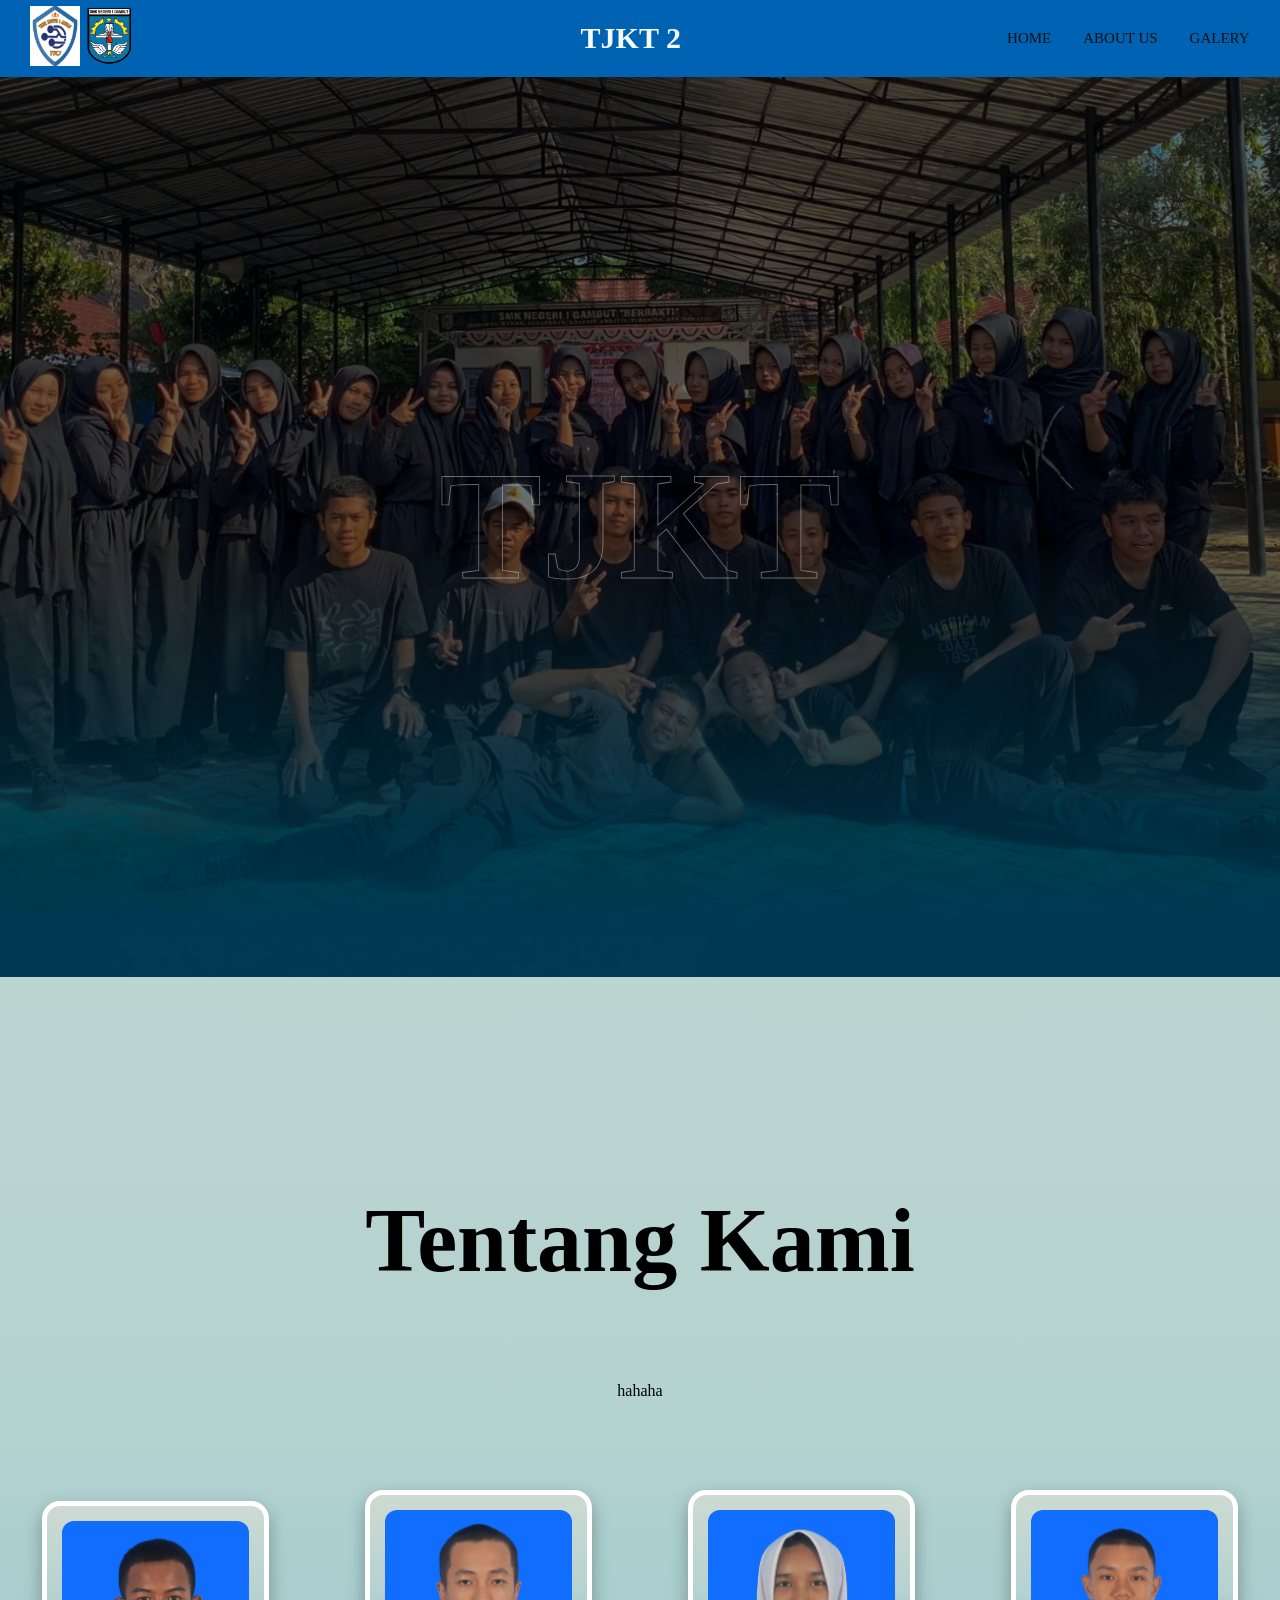
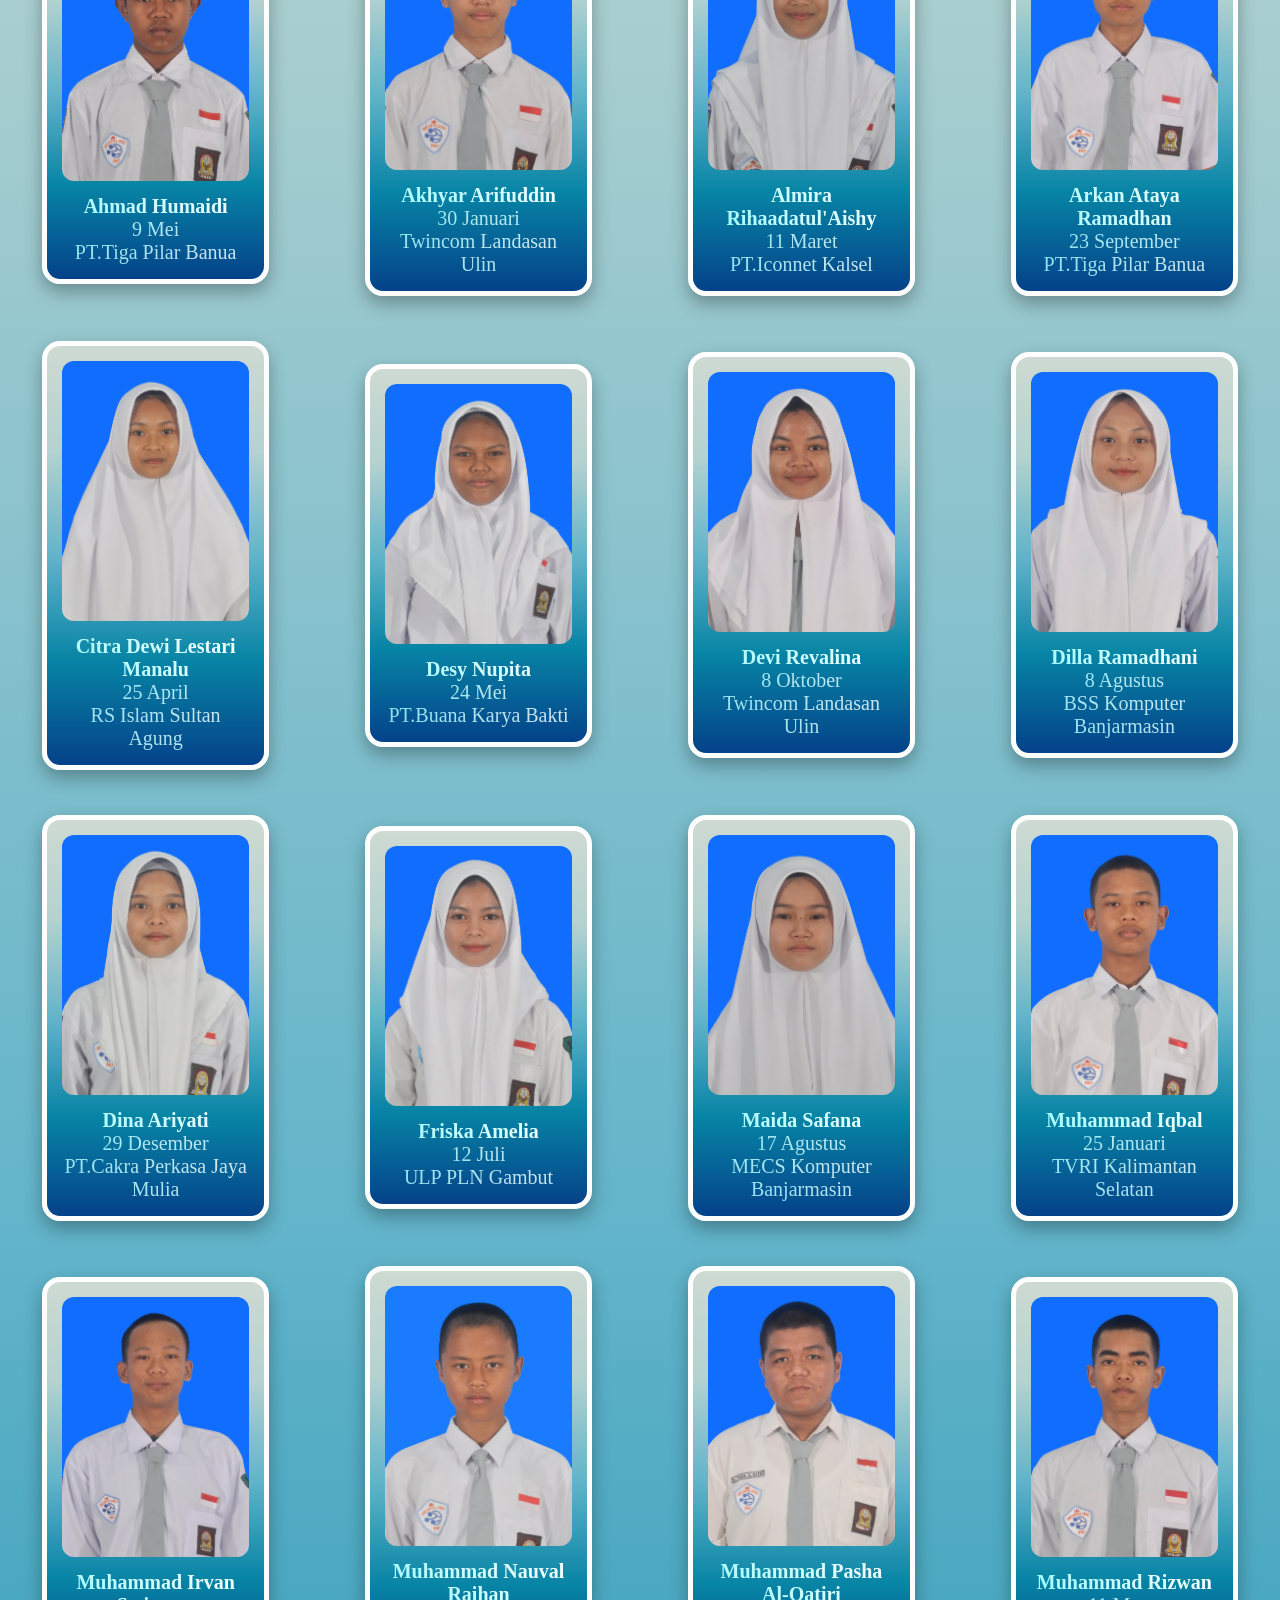
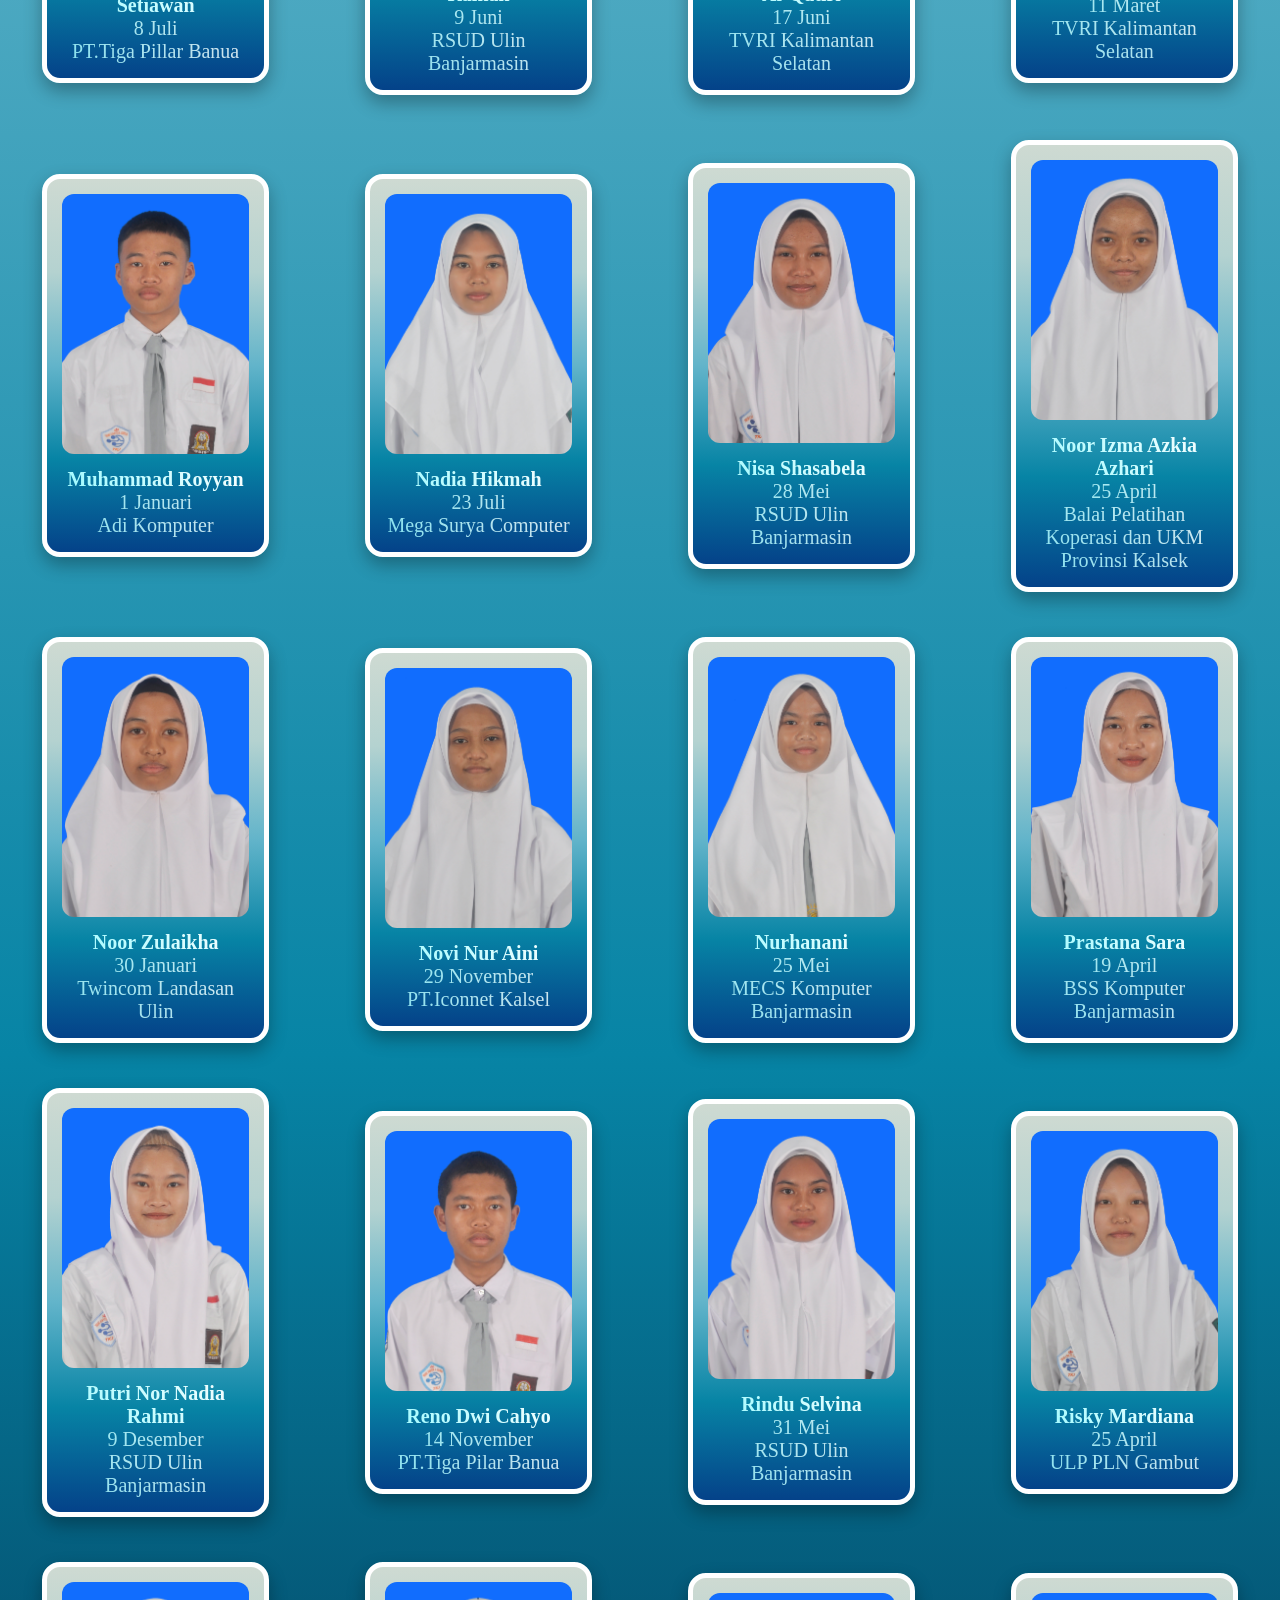
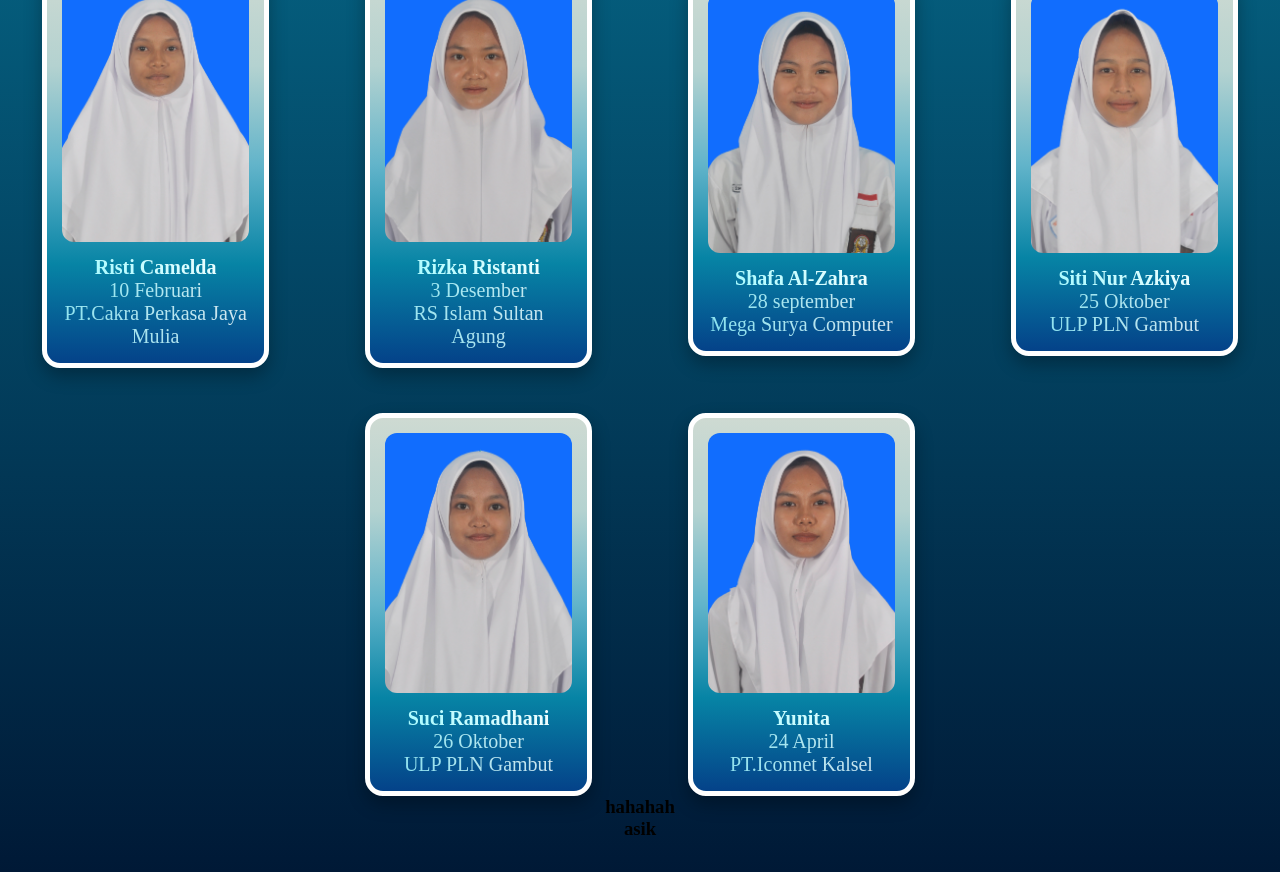
==== commit 7850b389: "Update index.html" ====
--- a/index.html
+++ b/index.html
@@ -25,7 +25,7 @@
             <ul>
                 <li><a href="#home">HOME</a></li>
                 <li><a href="#about">ABOUT US</a></li>
-                <li><a href="#Memories">GALERY</a></li>
+                <li><a href="#Galery">GALERY</a></li>
             </ul>
         </div>
     </nav>
@@ -35,7 +35,6 @@
     <section class="home" id="home">
         
                 <header>
-                       
                         <h1>TJKT</h1>
                 </header>
       
@@ -53,237 +52,237 @@
         <div class="iden">
         <img src="images/ahmad.JPG">
         <h3>Ahmad Humaidi</h3>
-        <p>9 mei 2009</p>
+        <p>9 Mei</p>
         <p>PT.Tiga Pilar Banua</p>
         </div>
 
         <div class="iden">
         <img src="images/akhyar.JPG">
         <h3>Akhyar Arifuddin</h3>
-        <p>30 januari 2009</p>
+        <p>30 Januari</p>
         <p>Twincom Landasan Ulin</p>
         </div>
 
         <div class="iden">
         <img src="images/almira.JPG">
-        <h3>Almira Rihaadatul Aisy</h3>
-        <p>9 mei 2009</p>
+        <h3>Almira Rihaadatul'Aishy</h3>
+        <p>11 Maret</p>
         <p>PT.Iconnet Kalsel</p>
         </div>
 
 <div class="iden">
         <img src="images/arkan.JPG">
         <h3>Arkan Ataya Ramadhan</h3>
-        <p>9 mei 2009</p>
+        <p>23 September</p>
         <p>PT.Tiga Pilar Banua</p>
 </div>
        
 <div class="iden">
         <img src="images/citra.JPG">
         <h3>Citra Dewi Lestari Manalu</h3>
-        <p>9 mei 2009</p>
+        <p>25 April</p>
         <p>RS Islam Sultan Agung</p>
 </div>
 
 <div class="iden">
         <img src="images/dessy.JPG">
         <h3>Desy Nupita</h3>
-        <p>9 mei 2009</p>
+        <p>24 Mei</p>
         <p>PT.Buana Karya Bakti</p>
 </div>
 
 <div class="iden">
         <img src="images/devi.JPG">
         <h3>Devi Revalina</h3>
-        <p>9 mei 2009</p>
+        <p>8 Oktober</p>
         <p>Twincom Landasan Ulin</p>
 </div>
 
 <div class="iden">
         <img src="images/dilla.JPG">
         <h3>Dilla Ramadhani</h3>
-        <p>9 mei 2009</p>
+        <p>8 Agustus</p>
         <p>BSS Komputer Banjarmasin</p>
 </div>
 
 <div class="iden"> 
         <img src="images/dina.JPG">
         <h3>Dina Ariyati</h3>
-        <p>9 mei 2009</p>
+        <p>29 Desember</p>
         <p>PT.Cakra Perkasa Jaya Mulia</p>
  </div>
        
 <div class="iden">  
         <img src="images/friska.JPG">
         <h3>Friska Amelia</h3>
-        <p>9 mei 2009</p>
+        <p>12 Juli</p>
         <p>ULP PLN Gambut</p>
         </div>
       
 <div class="iden">
         <img src="images/maida.JPG">
         <h3>Maida Safana</h3>
-        <p>9 mei 2009</p>
+        <p>17 Agustus</p>
        <p>MECS Komputer Banjarmasin</p>
 </div>
         
 <div class="iden">
         <img src="images/iqbal.JPG">
         <h3>Muhammad Iqbal</h3>
-        <p>9 mei 2009</p>
+        <p>25 Januari</p>
         <p>TVRI Kalimantan Selatan</p>
 </div>
         
 <div class="iden">
         <img src="images/irvan.JPG">
         <h3>Muhammad Irvan Setiawan</h3>
-        <p>9 mei 2009</p>
+        <p>8 Juli</p>
         <p>PT.Tiga Pillar Banua</p>
 </div>
 <div class="iden">
         <img src="images/nauval.JPG">
         <h3>Muhammad Nauval Raihan</h3>
-        <p>9 mei 2009</p>
+        <p>9 Juni</p>
         <p>RSUD Ulin Banjarmasin</p>
 </div>
 
 <div class="iden">
         <img src="images/pasha.JPG">
         <h3>Muhammad Pasha Al-Qatiri</h3>
-        <p>9 mei 2009</p>
+        <p>17 Juni</p>
         <p>TVRI Kalimantan Selatan</p>
 </div>
 
 <div class="iden">
         <img src="images/rizwan.JPG">
         <h3>Muhammad Rizwan</h3>
-        <p>9 mei 2009</p>
+        <p>11 Maret</p>
         <p>TVRI Kalimantan Selatan</p>
 </div>
 
 <div class="iden">
         <img src="images/royyan.JPG">
         <h3>Muhammad Royyan</h3>
-        <p>9 mei 2009</p>
+        <p>1 Januari</p>
         <p>Adi Komputer</p>
 </div>
 
 <div class="iden">
         <img src="images/nadia.JPG">
         <h3>Nadia Hikmah</h3>
-        <p>9 mei 2009</p>
+        <p>23 Juli</p>
         <p>Mega Surya Computer</p>
 </div>
 
 <div class="iden">
         <img src="images/nisa.JPG">
         <h3>Nisa Shasabela</h3>
-        <p>9 mei 2009</p>
+        <p>28 Mei</p>
         <p>RSUD Ulin Banjarmasin</p>
 </div>
 
 <div class="iden">
         <img src="images/noor.JPG">
         <h3>Noor Izma Azkia Azhari</h3>
-        <p>9 mei 2009</p>
+        <p>25 April</p>
         <p>Balai Pelatihan Koperasi dan UKM Provinsi Kalsek</p>
 </div>
 
 <div class="iden">
         <img src="images/noor z.JPG">
         <h3>Noor Zulaikha</h3>
-        <p>9 mei 2009</p>
+        <p>30 Januari</p>
         <p>Twincom Landasan Ulin</p>
 </div>
 
 <div class="iden">
         <img src="images/novi.JPG">
         <h3>Novi Nur Aini</h3>
-        <p>9 mei 2009</p>
+        <p>29 November</p>
         <p>PT.Iconnet Kalsel</p>
 </div>
 
 <div class="iden">
         <img src="images/nurhanani.JPG">
         <h3>Nurhanani</h3>
-        <p>9 mei 2009</p>
+        <p>25 Mei</p>
         <p>MECS Komputer Banjarmasin</p>
 </div>
 
 <div class="iden">
         <img src="images/prastana.JPG">
         <h3>Prastana Sara</h3>
-        <p>9 mei 2009</p>
+        <p>19 April</p>
         <p>BSS Komputer Banjarmasin</p>
 </div>
 
 <div class="iden">
         <img src="images/putri.JPG">
         <h3>Putri Nor Nadia Rahmi</h3>
-        <p>9 mei 2009</p>
+        <p>9 Desember</p>
         <p>RSUD Ulin Banjarmasin</p>
 </div>
 
 <div class="iden">
         <img src="images/reno.JPG">
         <h3>Reno Dwi Cahyo</h3>
-        <p>9 mei 2009</p>
+        <p>14 November</p>
         <p>PT.Tiga Pilar Banua</p>
 </div>
 
 <div class="iden">
         <img src="images/rindu.JPG">
         <h3>Rindu Selvina</h3>
-        <p>9 mei 2009</p>
+        <p>31 Mei</p>
         <p>RSUD Ulin Banjarmasin</p>
 </div>
 
 <div class="iden">
         <img src="images/risky.JPG">
         <h3>Risky Mardiana</h3>
-        <p>9 mei 2009</p>
+        <p>25 April</p>
         <p>ULP PLN Gambut</p>
 </div>
 
 <div class="iden">
         <img src="images/risti.JPG">
         <h3>Risti Camelda</h3>
-        <p>9 mei 2009</p>
+        <p>10 Februari</p>
         <p>PT.Cakra Perkasa Jaya Mulia</p>
 </div>
 
 <div class="iden">
         <img src="images/rizka.JPG">
         <h3>Rizka Ristanti</h3>
-        <p>9 mei 2009</p>
+        <p>3 Desember</p>
         <p>RS Islam Sultan Agung</p>
 </div>
 
 <div class="iden">
         <img src="images/shafa.JPG">
         <h3>Shafa Al-Zahra</h3>
-        <p>9 mei 2009</p>
+        <p>28 september</p>
         <p>Mega Surya Computer</p>
 </div>
 
 <div class="iden">
         <img src="images/siti.JPG">
         <h3>Siti Nur Azkiya</h3>
-        <p>9 mei 2009</p>
+        <p>25 Oktober</p>
         <p>ULP PLN Gambut</p>
 </div>
 
 <div class="iden">
         <img src="images/suci.JPG">
         <h3>Suci Ramadhani</h3>
-        <p>9 mei 2009</p>
+        <p>26 Oktober</p>
          <p>ULP PLN Gambut</p>
 </div>
 
 <div class="iden">
         <img src="images/yunita.JPG">
         <h3>Yunita</h3>
-        <p>9 mei 2009</p>
+        <p>24 April</p>
         <p>PT.Iconnet Kalsel</p>
 </div>
     </div>
--- a/style.css
+++ b/style.css
@@ -15,7 +15,9 @@
     #0784A5,
     #001936
     );
-    line-height: 200%;
+    min-height: 100vh;
+    height: auto;
+    width: 100%;
 }
 
 nav {
@@ -46,7 +48,7 @@
 .right {
     position: static;
     right: 50%;
-    font-size:18px;
+    font-size:15px;
     font-weight: bold;
     color: rgb(243, 250, 250);
    
@@ -76,7 +78,7 @@
 header{
     background: linear-gradient(rgba(0,0,0,0.4), rgba(0,0,0,0.4)),  
      url(images/kelas.jpeg);
-    font-size: 10vh;
+    
     background-repeat: no-repeat;
     background-position: center;
     background-size: cover;
@@ -84,7 +86,12 @@
     display: flex;            
     justify-content: center;  
     align-items: center; 
-}
+    
+   
+}
+
+
+
 
 h1 { 
     color: transparent;
@@ -93,7 +100,10 @@
     text-align: center;
     display: flex;
     position: sticky;
-   
+    display: grid;
+    grid-template-columns: repeat(auto-fit, minmax(1px, 1fr));               
+    column-gap: 5rem;
+    font-size: 12vw;
 }
 
 
@@ -113,7 +123,7 @@
 
 .member {
     display: grid;
-    grid-template-columns: repeat(4, 1fr);               
+    grid-template-columns: repeat(4, 1fr);          
     max-width: 1300px;
     margin: 0 auto;
     row-gap: 5vh;
@@ -122,7 +132,10 @@
     padding-right: 10px;
     justify-content: center;
     display: absolute;
-}
+    align-items: center;
+}
+
+
 
     
 .member img {
@@ -161,6 +174,9 @@
     /* 3D */
     transform-style: preserve-3d;
     transition: transform 0.75s ease, box-shadow 0.75s ease;
+    width: 100%;
+    flex-wrap: wrap;
+    flex-direction: row;
 }
 
 /* Foto di dalam ID card */
@@ -211,14 +227,14 @@
     color: #0784A5;
  }
 
-.about {
+ .about {
     background: linear-gradient(
     180deg,
     #cedad2,
     #B4D2D0,
     #62B4CA,
     #0784A5,
-    #001936
+    #001936,
     );
     margin:0; 
 }
@@ -233,3 +249,13 @@
     padding-bottom: 10vh;
 }
 
+
+
+.member .iden:nth-child(33) {
+    grid-column: 2;
+}
+
+.member .iden:nth-child(34) {
+    grid-column: 3;
+}
+    
